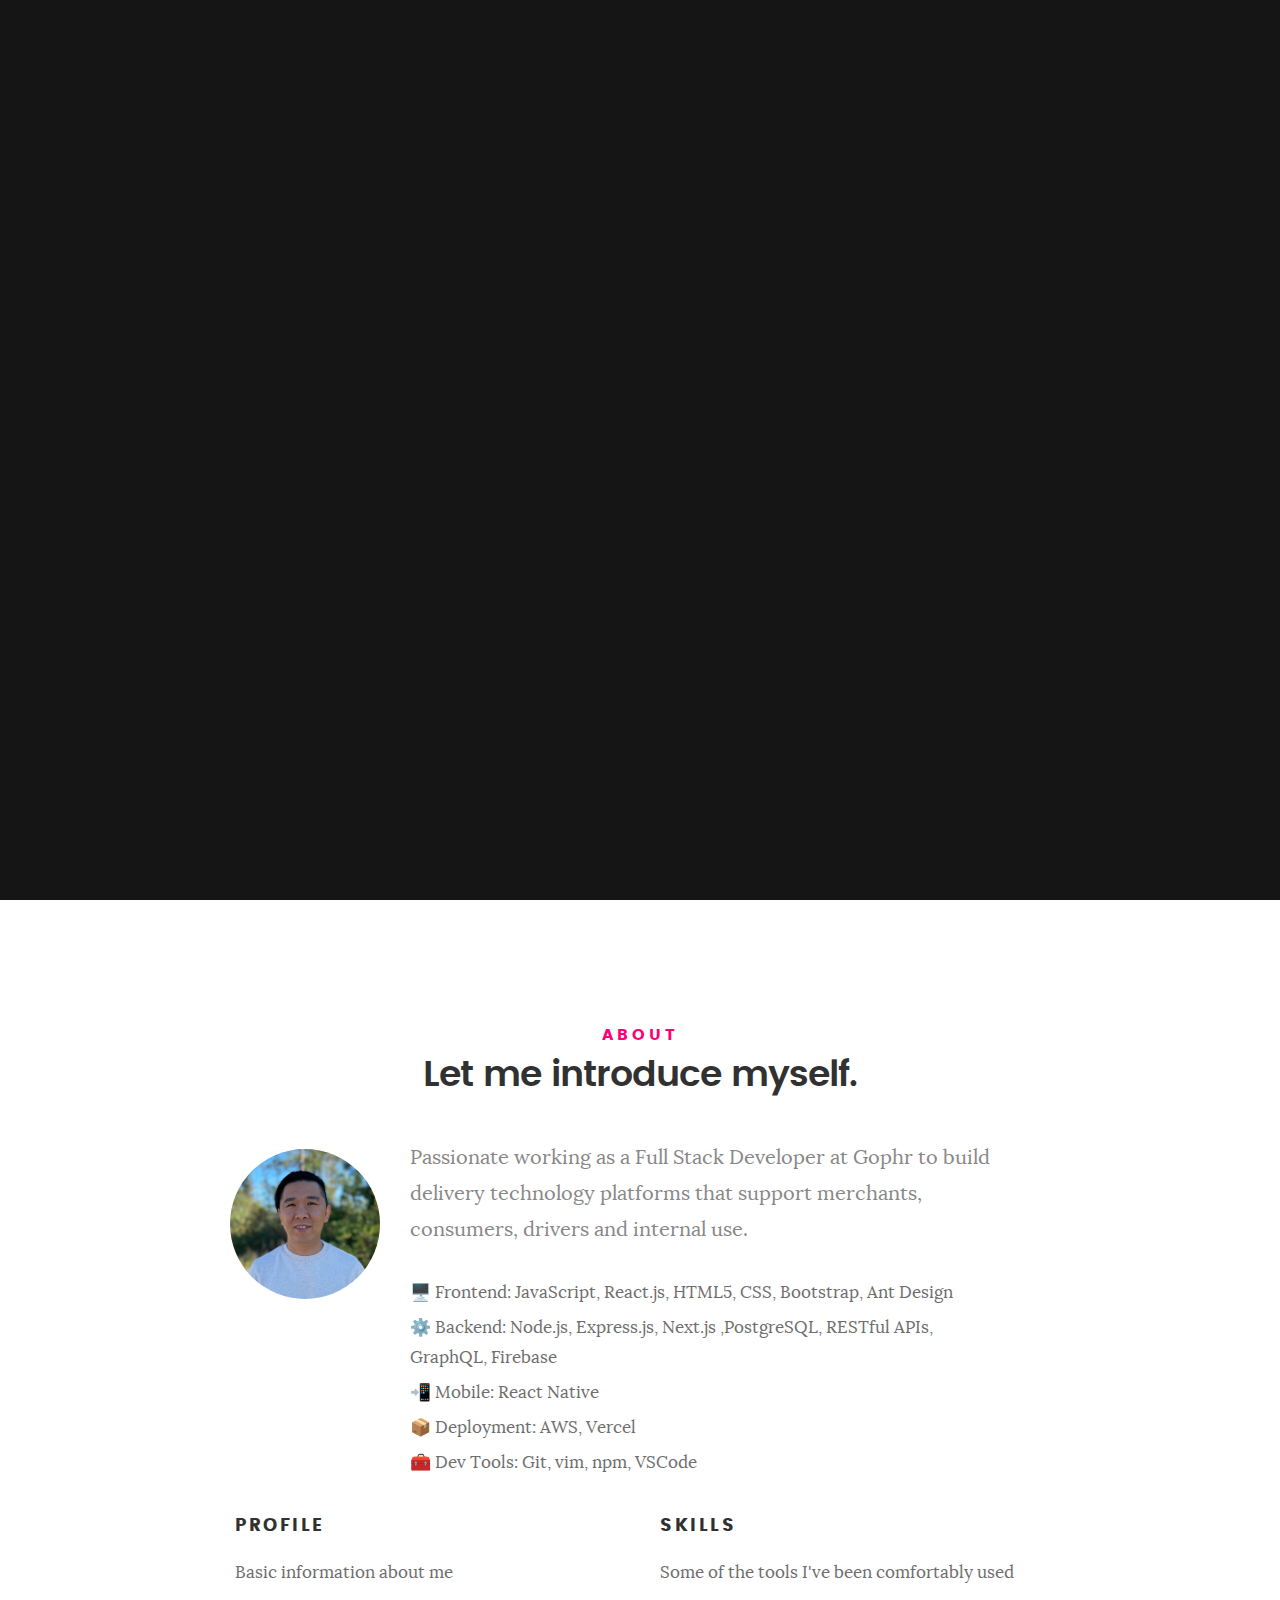
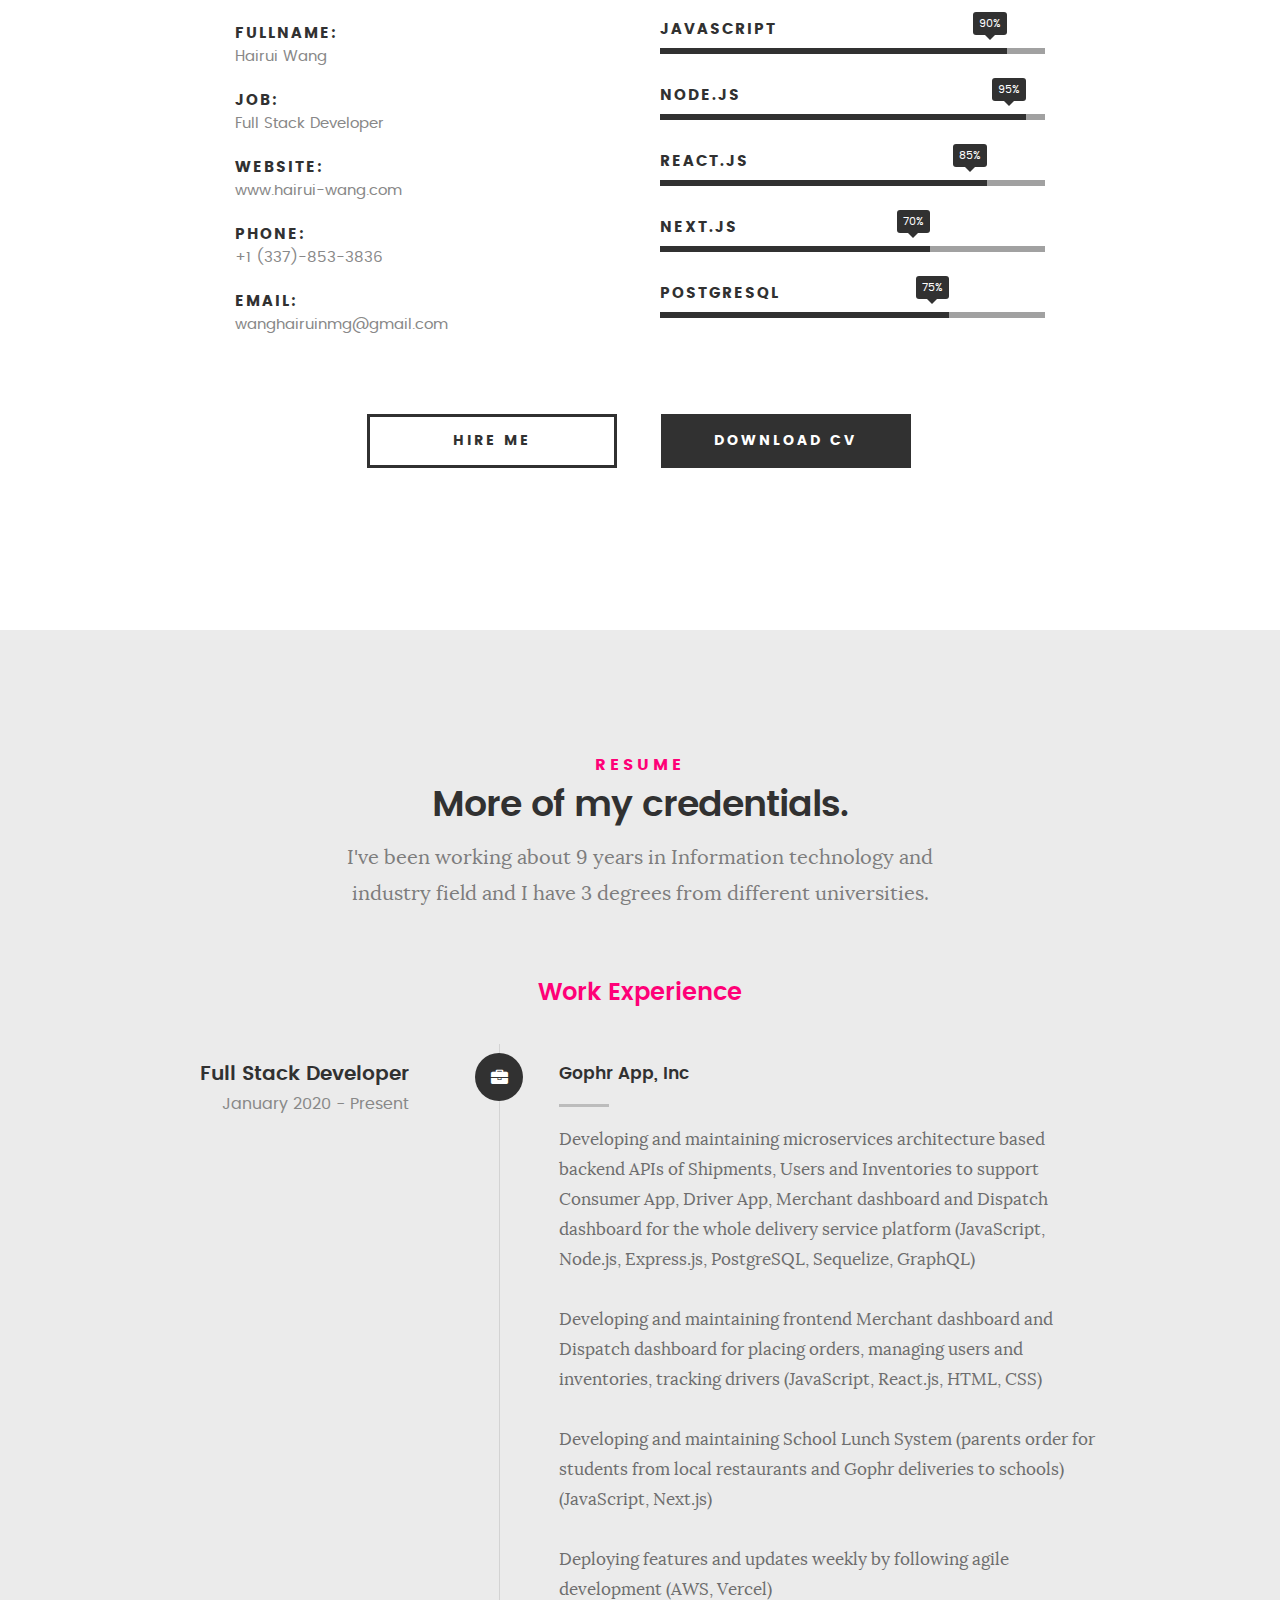
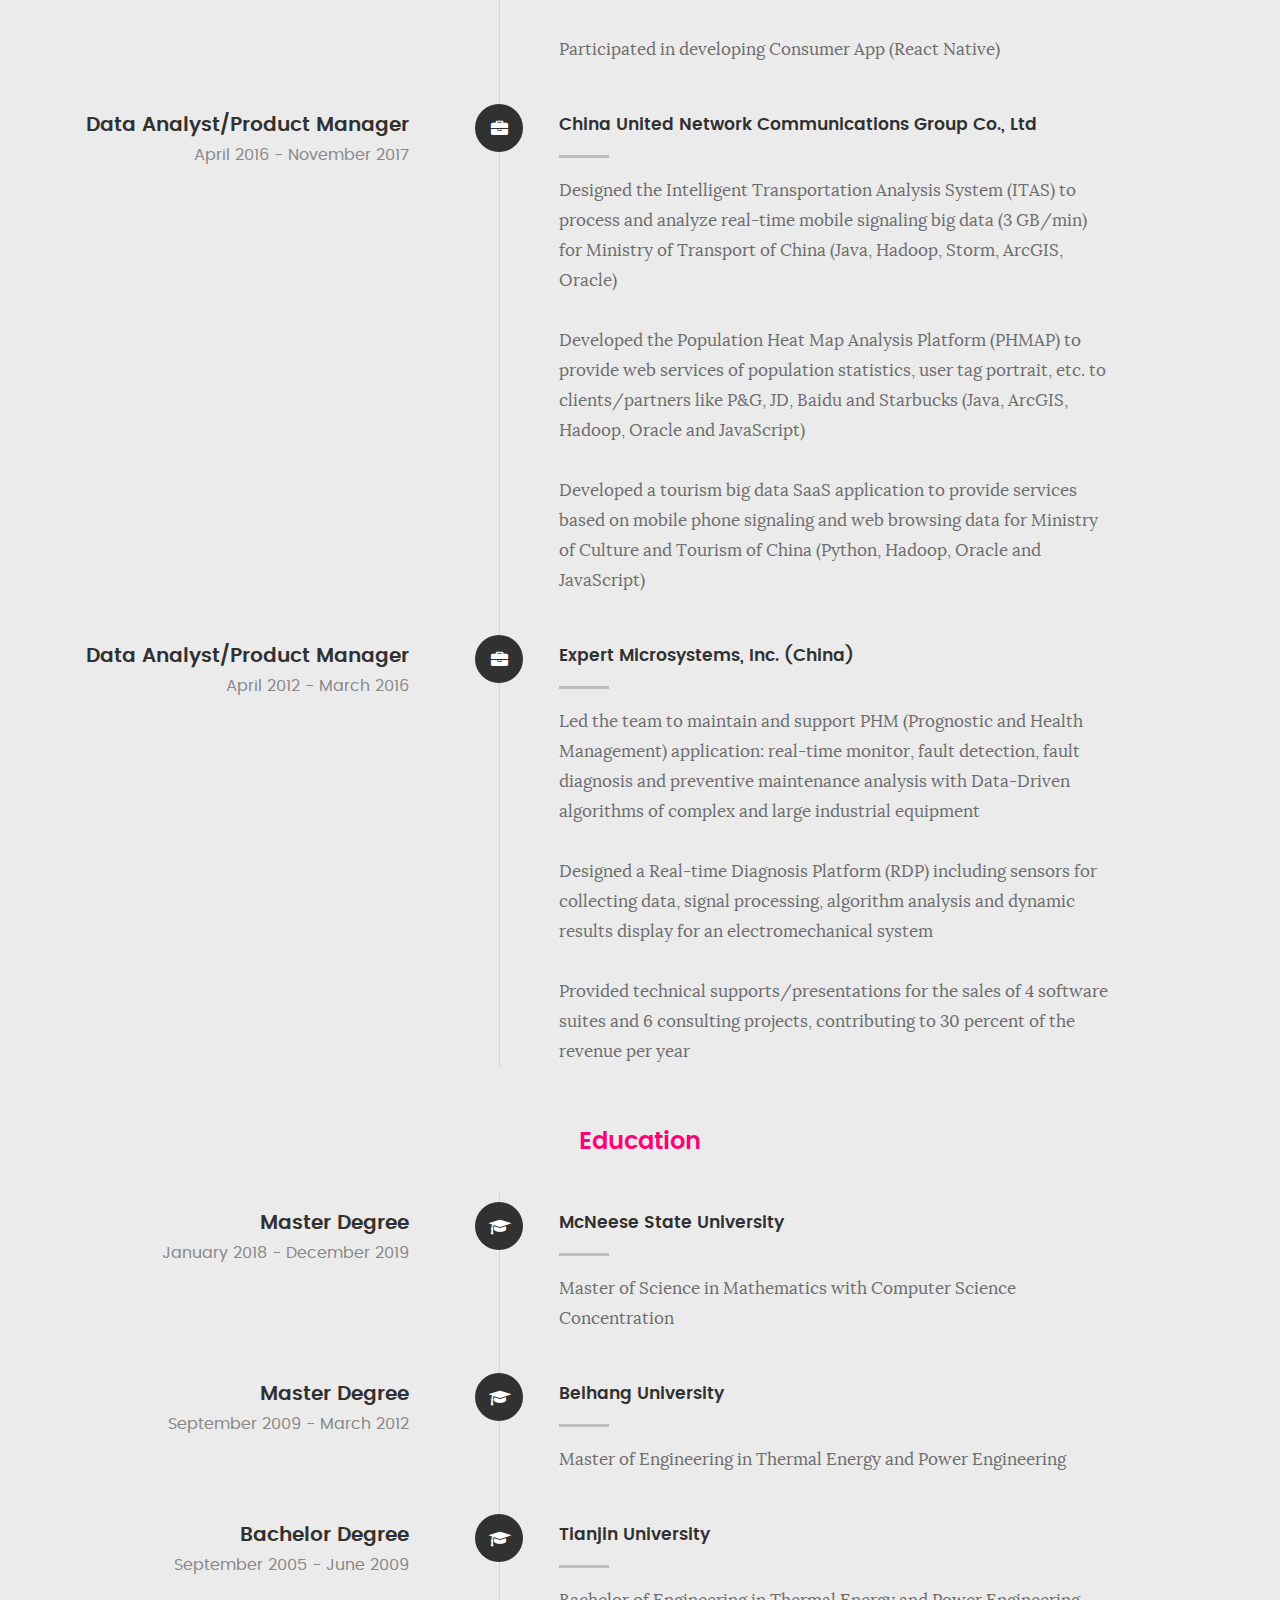
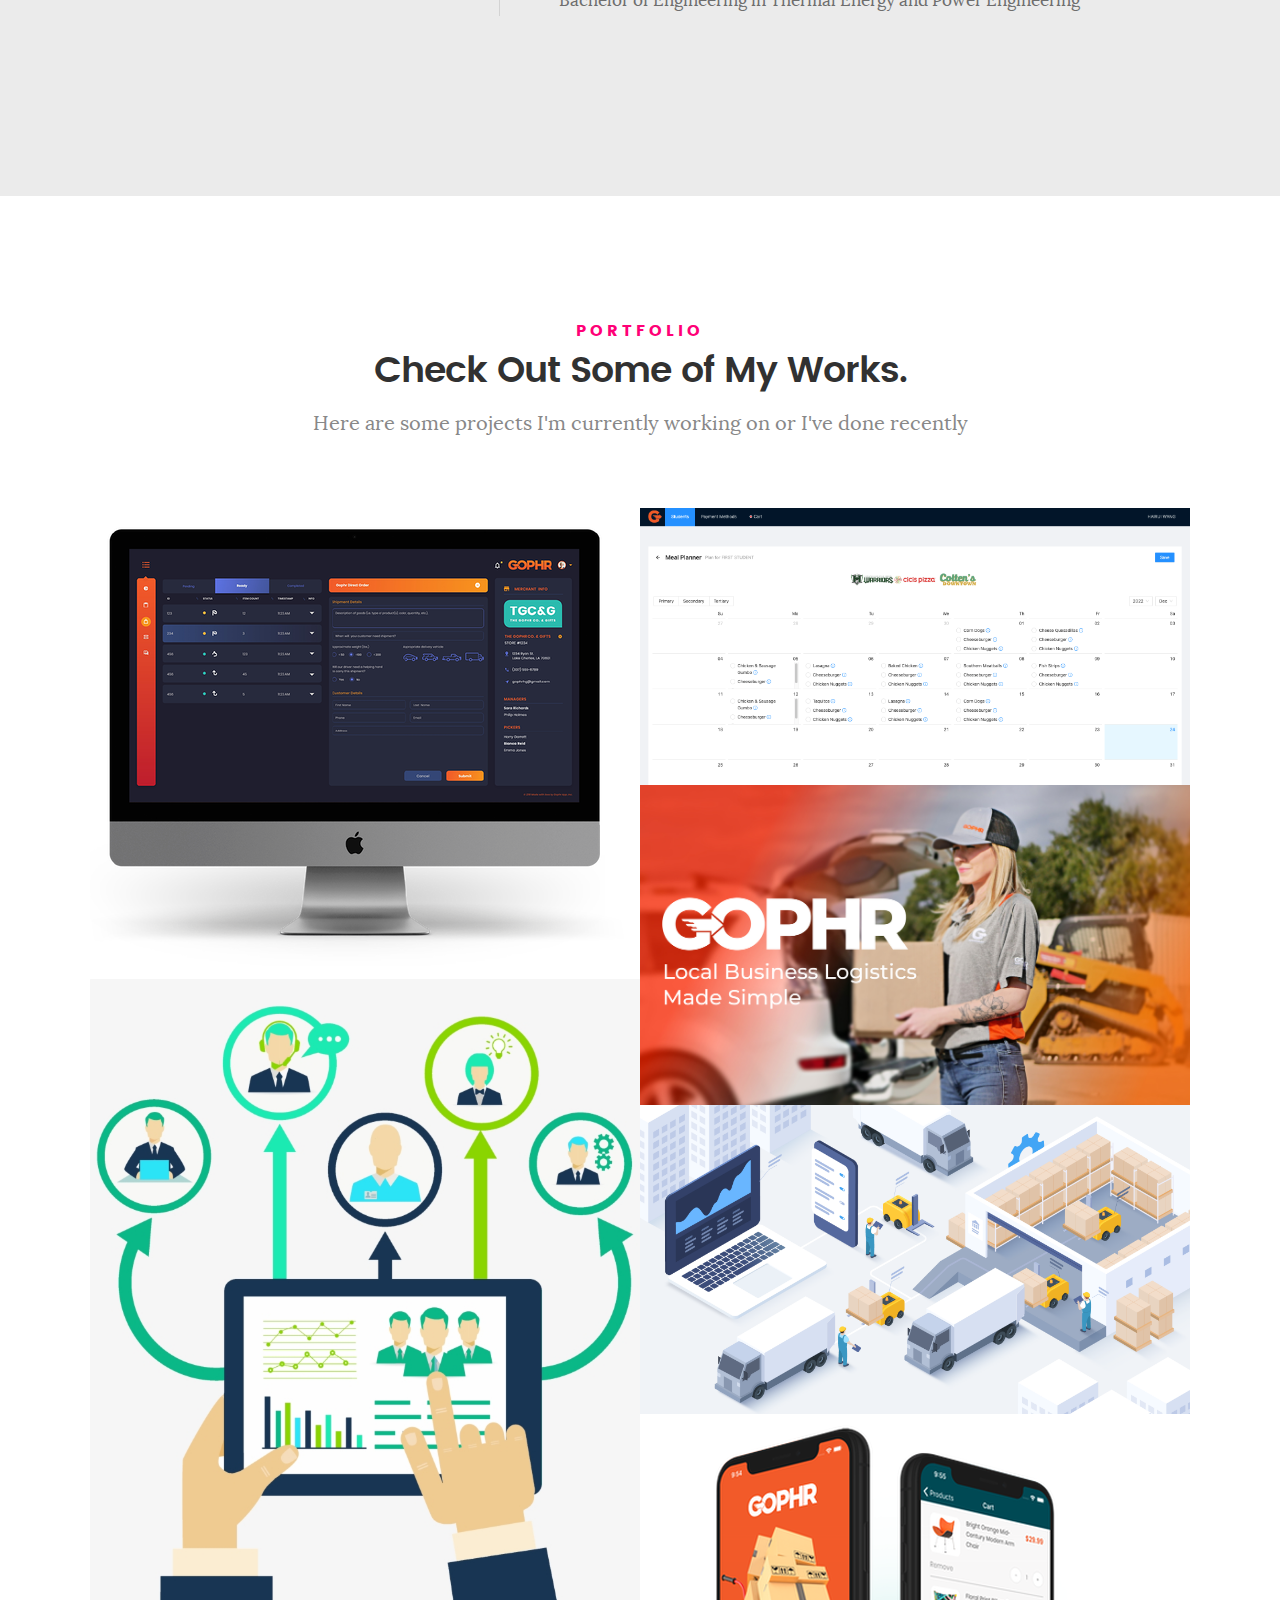
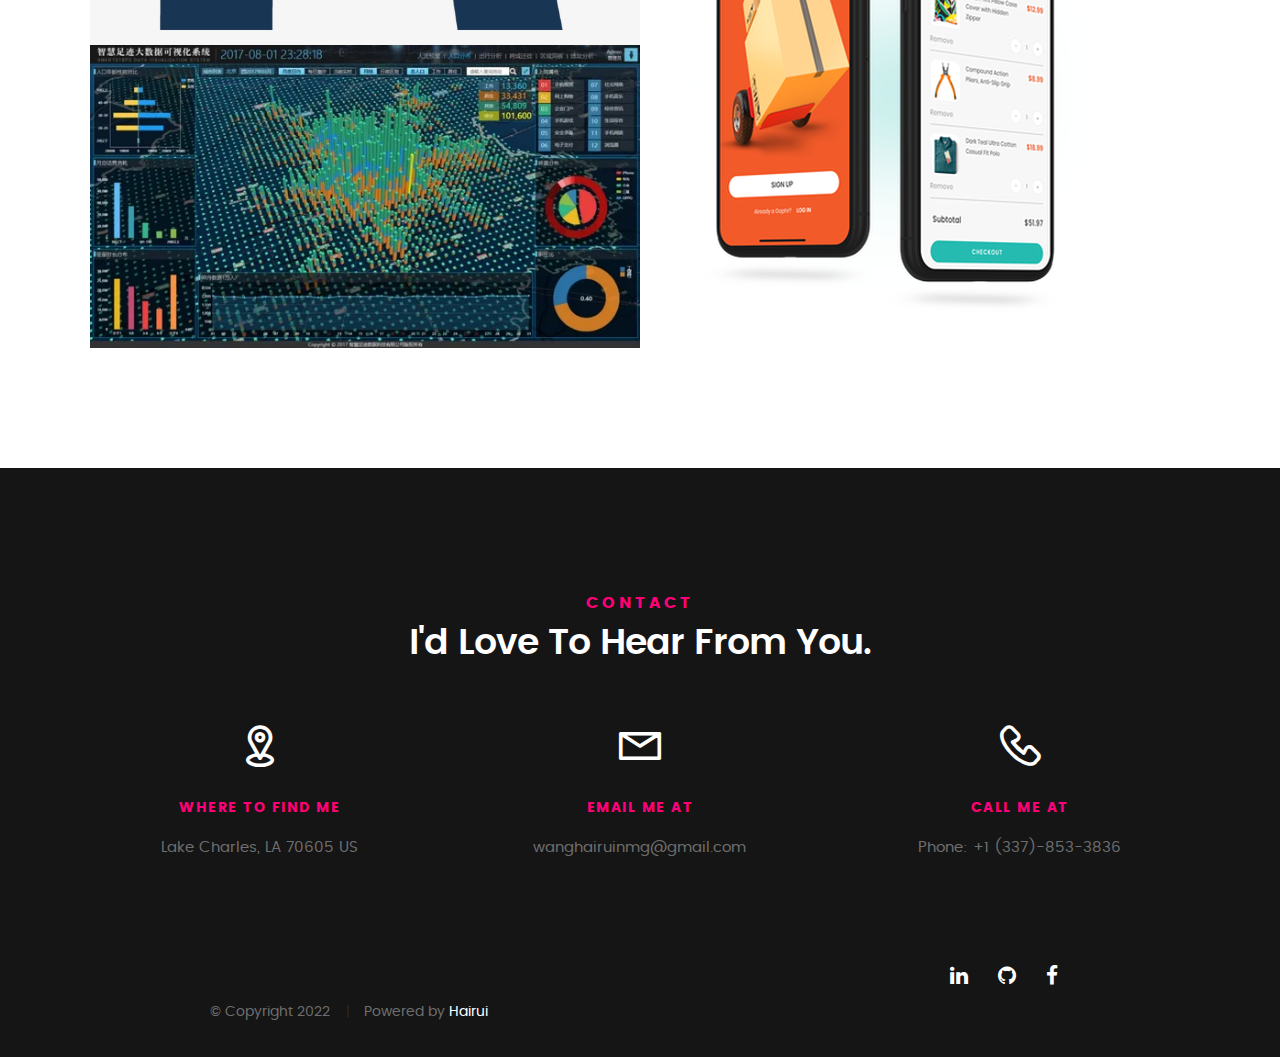
==== index.html @ 9e8a4848 "update resume" ====
<!DOCTYPE html>
<!--[if IE 8]><html class="no-js oldie ie8" lang="en"> <![endif]-->
<!--[if IE 9]><html class="no-js oldie ie9" lang="en"> <![endif]-->
<!--[if (gte IE 9)|!(IE)]><!-->
<html class="no-js" lang="en">
    <!--<![endif]-->
    <head>
        <!--- basic page needs
   ================================================== -->
        <meta charset="utf-8" />
        <title>Hairui</title>
        <meta name="description" content="" />
        <meta name="author" content="" />

        <!-- mobile specific metas
   ================================================== -->
        <meta name="viewport" content="width=device-width, initial-scale=1, maximum-scale=1" />

        <!-- CSS
   ================================================== -->
        <link rel="stylesheet" href="css/base.css" />
        <link rel="stylesheet" href="css/main.css" />
        <link rel="stylesheet" href="css/vendor.css" />

        <!-- script
   ================================================== -->
        <script src="js/modernizr.js"></script>
        <script src="js/pace.min.js"></script>

        <!-- favicons
	================================================== -->
        <link rel="icon" type="image/png" href="../images/hrw-logo-black.png" />
    </head>

    <body id="top">
        <!-- header 
   ================================================== -->
        <header>
            <div class="row">
                <div class="top-bar">
                    <a class="menu-toggle" href="#"><span>Menu</span></a>

                    <div class="logo">
                        <a href="index.html">Hairui</a>
                    </div>

                    <nav id="main-nav-wrap">
                        <ul class="main-navigation">
                            <li class="current"><a class="smoothscroll" href="#intro" title="">Home</a></li>
                            <li><a class="smoothscroll" href="#about" title="">About</a></li>
                            <li><a class="smoothscroll" href="#resume" title="">Resume</a></li>
                            <li><a class="smoothscroll" href="#portfolio" title="">Portfolio</a></li>
                            <!-- <li><a class="smoothscroll" href="#services" title="">Services</a></li> -->
                            <li><a class="smoothscroll" href="#contact" title="">Contact</a></li>
                            <!-- <li><a href="styles.html" title="">Style Demo</a></li> -->
                        </ul>
                    </nav>
                </div>
                <!-- /top-bar -->
            </div>
            <!-- /row -->
        </header>
        <!-- /header -->

        <!-- intro section
   ================================================== -->
        <section id="intro">
            <div class="intro-overlay"></div>

            <div class="intro-content">
                <div class="row">
                    <div class="col-twelve">
                        <h5>Hello, World.</h5>
                        <h1>I'm Hairui Wang.</h1>

                        <p class="intro-position">
                            <span>Full Stack Developer</span>
                        </p>

                        <a class="button stroke smoothscroll" href="#about" title="">More About Me</a>
                    </div>
                </div>
            </div>
            <!-- /intro-content -->

            <ul class="intro-social">
                <li>
                    <a href="https://www.linkedin.com/in/hairui-wang/" target="_blank"><i class="fa fa-linkedin"></i></a>
                </li>
                <li>
                    <a href="https://github.com/HairuiWang96" target="_blank"><i class="fa fa-github"></i></a>
                </li>
                <li>
                    <a href="https://www.facebook.com/hairui.wang.9" target="_blank"><i class="fa fa-facebook"></i></a>
                </li>
                <!-- <li>
                    <a href="#"><i class="fa fa-facebook"></i></a>
                </li>
                <li>
                    <a href="#"><i class="fa fa-behance"></i></a>
                </li>
                <li>
                    <a href="#"><i class="fa fa-twitter"></i></a>
                </li>
                <li>
                    <a href="#"><i class="fa fa-dribbble"></i></a>
                </li>
                <li>
                    <a href="#"><i class="fa fa-instagram"></i></a>
                </li> -->
            </ul>
            -->
            <!-- /intro-social -->
        </section>
        <!-- /intro -->

        <!-- about section
   ================================================== -->
        <section id="about">
            <div class="row section-intro">
                <div class="col-twelve">
                    <h5>About</h5>
                    <h1>Let me introduce myself.</h1>

                    <div class="intro-info">
                        <img src="images/profile-pic-new.png" alt="Profile Picture" />

                        <p class="lead">Passionate working as a Full Stack Developer at Gophr to build delivery technology platforms that support merchants, consumers, drivers and internal use.</p>

                        <p class="lead-add">🖥️ Frontend: JavaScript, React.js, HTML5, CSS, Bootstrap, Ant Design</p>
                        <p class="lead-add">⚙️ Backend: Node.js, Express.js, Next.js ,PostgreSQL, RESTful APIs, GraphQL, Firebase</p>
                        <p class="lead-add">📲 Mobile: React Native</p>
                        <p class="lead-add">📦 Deployment: AWS, Vercel</p>
                        <p class="lead-add">🧰 Dev Tools: Git, vim, npm, VSCode</p>
                    </div>
                </div>
            </div>
            <!-- /section-intro -->

            <div class="row about-content">
                <div class="col-six tab-full">
                    <h3>Profile</h3>
                    <p>Basic information about me</p>

                    <ul class="info-list">
                        <li>
                            <strong>Fullname:</strong>
                            <span>Hairui Wang</span>
                        </li>
                        <li>
                            <strong>Job:</strong>
                            <span>Full Stack Developer</span>
                        </li>
                        <li>
                            <strong>Website:</strong>
                            <span>www.hairui-wang.com</span>
                        </li>
                        <li>
                            <strong>Phone:</strong>
                            <span>+1 (337)-853-3836</span>
                        </li>
                        <li>
                            <strong>Email:</strong>
                            <span>wanghairuinmg@gmail.com</span>
                        </li>
                    </ul>
                    <!-- /info-list -->
                </div>

                <div class="col-six tab-full">
                    <h3>Skills</h3>
                    <p>Some of the tools I've been comfortably used</p>

                    <ul class="skill-bars">
                        <li>
                            <div class="progress percent90"><span>90%</span></div>
                            <strong> JavaScript</strong>
                        </li>
                        <li>
                            <div class="progress percent95"><span>95%</span></div>
                            <strong>Node.js</strong>
                        </li>
                        <li>
                            <div class="progress percent85"><span>85%</span></div>
                            <strong>React.js</strong>
                        </li>
                        <li>
                            <div class="progress percent70"><span>70%</span></div>
                            <strong>Next.js</strong>
                        </li>

                        <li>
                            <div class="progress percent75"><span>75%</span></div>
                            <strong>PostgreSQL</strong>
                        </li>
                    </ul>
                    <!-- /skill-bars -->
                </div>
            </div>

            <div class="row button-section">
                <div class="col-twelve">
                    <a href="#contact" title="Hire Me" class="button stroke smoothscroll">Hire Me</a>
                    <a href="./Resume--Hairui Wang.pdf" download title="Download CV" class="button button-primary">Download CV</a>
                </div>
            </div>
        </section>
        <!-- /process-->

        <!-- resume Section
   ================================================== -->
        <section id="resume" class="grey-section">
            <div class="row section-intro">
                <div class="col-twelve">
                    <h5>Resume</h5>
                    <h1>More of my credentials.</h1>

                    <p class="lead">I've been working about 9 years in Information technology and industry field and I have 3 degrees from different universities.</p>
                </div>
            </div>
            <!-- /section-intro-->

            <div class="row resume-timeline">
                <div class="col-twelve resume-header">
                    <h2>Work Experience</h2>
                </div>
                <!-- /resume-header -->

                <div class="col-twelve">
                    <div class="timeline-wrap">
                        <div class="timeline-block">
                            <div class="timeline-ico">
                                <i class="fa fa-briefcase"></i>
                            </div>

                            <div class="timeline-header">
                                <h3>Full Stack Developer</h3>
                                <p>January 2020 - Present</p>
                            </div>

                            <div class="timeline-content">
                                <h4>Gophr App, Inc</h4>
                                <p>
                                    Developing and maintaining microservices architecture based backend APIs of Shipments, Users and Inventories to support Consumer App, Driver App, Merchant dashboard and Dispatch dashboard for the whole delivery
                                    service platform (JavaScript, Node.js, Express.js, PostgreSQL, Sequelize, GraphQL)
                                </p>
                                <p>Developing and maintaining frontend Merchant dashboard and Dispatch dashboard for placing orders, managing users and inventories, tracking drivers (JavaScript, React.js, HTML, CSS)</p>
                                <p>Developing and maintaining School Lunch System (parents order for students from local restaurants and Gophr deliveries to schools) (JavaScript, Next.js)</p>
                                <p>Deploying features and updates weekly by following agile development (AWS, Vercel)</p>
                                <p>Participated in developing Consumer App (React Native)</p>
                            </div>
                        </div>
                        <!-- /timeline-block -->

                        <div class="timeline-block">
                            <div class="timeline-ico">
                                <i class="fa fa-briefcase"></i>
                            </div>

                            <div class="timeline-header">
                                <h3>Data Analyst/Product Manager</h3>
                                <p>April 2016 - November 2017</p>
                            </div>

                            <div class="timeline-content">
                                <h4>China United Network Communications Group Co., Ltd</h4>
                                <p>Designed the Intelligent Transportation Analysis System (ITAS) to process and analyze real-time mobile signaling big data (3 GB/min) for Ministry of Transport of China (Java, Hadoop, Storm, ArcGIS, Oracle)</p>
                                <p>
                                    Developed the Population Heat Map Analysis Platform (PHMAP) to provide web services of population statistics, user tag portrait, etc. to clients/partners like P&G, JD, Baidu and Starbucks (Java, ArcGIS, Hadoop,
                                    Oracle and JavaScript)
                                </p>
                                <p>Developed a tourism big data SaaS application to provide services based on mobile phone signaling and web browsing data for Ministry of Culture and Tourism of China (Python, Hadoop, Oracle and JavaScript)</p>
                            </div>
                        </div>
                        <!-- /timeline-block -->

                        <div class="timeline-block">
                            <div class="timeline-ico">
                                <i class="fa fa-briefcase"></i>
                            </div>

                            <div class="timeline-header">
                                <h3>Data Analyst/Product Manager</h3>
                                <p>April 2012 - March 2016</p>
                            </div>

                            <div class="timeline-content">
                                <h4>Expert Microsystems, Inc. (China)</h4>
                                <p>
                                    Led the team to maintain and support PHM (Prognostic and Health Management) application: real-time monitor, fault detection, fault diagnosis and preventive maintenance analysis with Data-Driven algorithms of
                                    complex and large industrial equipment
                                </p>
                                <p>Designed a Real-time Diagnosis Platform (RDP) including sensors for collecting data, signal processing, algorithm analysis and dynamic results display for an electromechanical system</p>
                                <p>Provided technical supports/presentations for the sales of 4 software suites and 6 consulting projects, contributing to 30 percent of the revenue per year</p>
                            </div>
                        </div>
                        <!-- /timeline-block -->
                    </div>
                    <!-- /timeline-wrap -->
                </div>
                <!-- /col-twelve -->
            </div>
            <!-- /resume-timeline -->

            <div class="row resume-timeline">
                <div class="col-twelve resume-header">
                    <h2>Education</h2>
                </div>
                <!-- /resume-header -->

                <div class="col-twelve">
                    <div class="timeline-wrap">
                        <div class="timeline-block">
                            <div class="timeline-ico">
                                <i class="fa fa-graduation-cap"></i>
                            </div>

                            <div class="timeline-header">
                                <h3>Master Degree</h3>
                                <p>January 2018 - December 2019</p>
                            </div>

                            <div class="timeline-content">
                                <h4>McNeese State University</h4>
                                <p>Master of Science in Mathematics with Computer Science Concentration</p>
                            </div>
                        </div>
                        <!-- /timeline-block -->

                        <div class="timeline-block">
                            <div class="timeline-ico">
                                <i class="fa fa-graduation-cap"></i>
                            </div>

                            <div class="timeline-header">
                                <h3>Master Degree</h3>
                                <p>September 2009 - March 2012</p>
                            </div>

                            <div class="timeline-content">
                                <h4>Beihang University</h4>
                                <p>Master of Engineering in Thermal Energy and Power Engineering</p>
                            </div>
                        </div>
                        <!-- /timeline-block -->

                        <div class="timeline-block">
                            <div class="timeline-ico">
                                <i class="fa fa-graduation-cap"></i>
                            </div>

                            <div class="timeline-header">
                                <h3>Bachelor Degree</h3>
                                <p>September 2005 - June 2009</p>
                            </div>

                            <div class="timeline-content">
                                <h4>Tianjin University</h4>
                                <p>Bachelor of Engineering in Thermal Energy and Power Engineering</p>
                            </div>
                        </div>
                        <!-- /timeline-block -->
                    </div>
                    <!-- /timeline-wrap -->
                </div>
                <!-- /col-twelve -->
            </div>
            <!-- /resume-timeline -->
        </section>
        <!-- /features -->

        <!-- Portfolio Section
   ================================================== -->
        <section id="portfolio">
            <div class="row section-intro">
                <div class="col-twelve">
                    <h5>Portfolio</h5>
                    <h1>Check Out Some of My Works.</h1>

                    <p class="lead">Here are some projects I'm currently working on or I've done recently</p>
                </div>
            </div>
            <!-- /section-intro-->

            <div class="row portfolio-content">
                <div class="col-twelve">
                    <!-- portfolio-wrapper -->
                    <div id="folio-wrapper" class="block-1-2 block-mob-full stack">
                        <div class="bgrid folio-item">
                            <div class="item-wrap">
                                <img src="images/portfolio/dashboard.png" alt="Dashboard" />
                                <a href="#modal-01" class="overlay">
                                    <div class="folio-item-table">
                                        <div class="folio-item-cell">
                                            <h3 class="folio-title">Dashboard</h3>
                                            <span class="folio-types"> React Project </span>
                                        </div>
                                    </div>
                                </a>
                            </div>
                        </div>
                        <!-- /folio-item -->

                        <div class="bgrid folio-item">
                            <div class="item-wrap">
                                <img src="images/portfolio/school-lunch.png" alt="School Lunch" />
                                <a href="#modal-02" class="overlay">
                                    <div class="folio-item-table">
                                        <div class="folio-item-cell">
                                            <h3 class="folio-title">School Lunch</h3>
                                            <span class="folio-types"> Next.js Project </span>
                                        </div>
                                    </div>
                                </a>
                            </div>
                        </div>
                        <!-- /folio-item -->

                        <div class="bgrid folio-item">
                            <div class="item-wrap">
                                <img src="images/portfolio/api-shipment.jpeg" alt="Shipments" />
                                <a href="#modal-03" class="overlay">
                                    <div class="folio-item-table">
                                        <div class="folio-item-cell">
                                            <h3 class="folio-title">Shipments</h3>
                                            <span class="folio-types"> Node.js Project </span>
                                        </div>
                                    </div>
                                </a>
                            </div>
                        </div>
                        <!-- /folio-item -->

                        <div class="bgrid folio-item">
                            <div class="item-wrap">
                                <img src="images/portfolio/api-user.png" alt="Users" />
                                <a href="#modal-04" class="overlay">
                                    <div class="folio-item-table">
                                        <div class="folio-item-cell">
                                            <h3 class="folio-title">Users</h3>
                                            <span class="folio-types"> Node.js Project </span>
                                        </div>
                                    </div>
                                </a>
                            </div>
                        </div>
                        <!-- /folio-item -->

                        <div class="bgrid folio-item">
                            <div class="item-wrap">
                                <img src="images/portfolio/api-inventory.png" alt="Inventories" />
                                <a href="#modal-05" class="overlay">
                                    <div class="folio-item-table">
                                        <div class="folio-item-cell">
                                            <h3 class="folio-title">Inventories</h3>
                                            <span class="folio-types"> Node.js Project </span>
                                        </div>
                                    </div>
                                </a>
                            </div>
                        </div>
                        <!-- /folio-item -->

                        <div class="bgrid folio-item">
                            <div class="item-wrap">
                                <img src="images/portfolio/gophr-app.png" alt="Consumer" />
                                <a href="#modal-06" class="overlay">
                                    <div class="folio-item-table">
                                        <div class="folio-item-cell">
                                            <h3 class="folio-title">Gophr App</h3>
                                            <span class="folio-types"> React Native </span>
                                        </div>
                                    </div>
                                </a>
                            </div>
                        </div>
                        <!-- /folio-item -->

                        <div class="bgrid folio-item">
                            <div class="item-wrap">
                                <img src="images/portfolio/heat-map.png" alt="Heat Map" />
                                <a href="#modal-07" class="overlay">
                                    <div class="folio-item-table">
                                        <div class="folio-item-cell">
                                            <h3 class="folio-title">Population Heat Map</h3>
                                            <span class="folio-types"> JavaScript </span>
                                        </div>
                                    </div>
                                </a>
                            </div>
                        </div>
                        <!-- /folio-item -->

                        <!-- modal popups - begin
	            ============================================================= -->
                        <div id="modal-01" class="popup-modal slider mfp-hide">
                            <div class="media">
                                <img src="images/portfolio/modals/m-dashboard.png" alt="dashboard" />
                            </div>

                            <div class="description-box">
                                <h4>Gophr-Dashboard</h4>
                                <p>Used by Gophr merchants and dispatchers for placing orders, managing users and inventories, tracking drivers and son on.</p>

                                <div class="categories">React Project</div>
                            </div>

                            <div class="link-box">
                                <a href="#" class="popup-modal-dismiss">Details (Private)</a>
                                <a href="#" class="popup-modal-dismiss">Close</a>
                            </div>
                        </div>
                        <!-- /modal-01 -->

                        <div id="modal-02" class="popup-modal slider mfp-hide">
                            <div class="media">
                                <img src="images/portfolio/modals/m-school-lunch.png" alt="School Lunch" />
                            </div>

                            <div class="description-box">
                                <h4>School Lunch System</h4>
                                <p>Let parents order lunches for students from local restaurants and Gophr deliveries them to schools.</p>

                                <div class="categories">Next.js Project</div>
                            </div>

                            <div class="link-box">
                                <a href="#" class="popup-modal-dismiss">Details (Private)</a>
                                <a href="#" class="popup-modal-dismiss">Close</a>
                            </div>
                        </div>
                        <!-- /modal-02 -->

                        <div id="modal-03" class="popup-modal slider mfp-hide">
                            <div class="media">
                                <img src="images/portfolio/modals/m-api-shipment.jpeg" alt="Shipments" />
                            </div>

                            <div class="description-box">
                                <h4>API-Shipments</h4>
                                <p>This API supports order placement, shipping fee calculation, route optimization, driver dispatch and histories management.</p>

                                <div class="categories">Node.js Project</div>
                            </div>

                            <div class="link-box">
                                <a href="#" class="popup-modal-dismiss">Details (Private)</a>
                                <a href="#" class="popup-modal-dismiss">Close</a>
                            </div>
                        </div>
                        <!-- /modal-03 -->

                        <div id="modal-04" class="popup-modal slider mfp-hide">
                            <div class="media">
                                <img src="images/portfolio/modals/m-api-user.png" alt="Users" />
                            </div>

                            <div class="description-box">
                                <h4>API-Users</h4>
                                <p>This API manages merchants, dispatchers, consumers and drivers.</p>

                                <div class="categories">Node.js Project</div>
                            </div>

                            <div class="link-box">
                                <a href="#" class="popup-modal-dismiss">Details (Private)</a>
                                <a href="#" class="popup-modal-dismiss">Close</a>
                            </div>
                        </div>
                        <!-- /modal-04 -->

                        <div id="modal-05" class="popup-modal slider mfp-hide">
                            <div class="media">
                                <img src="images/portfolio/modals/m-api-inventory.png" alt="Inventories" />
                            </div>

                            <div class="description-box">
                                <h4>API-Inventories</h4>
                                <p>This API manages stores and their inventories.</p>

                                <div class="categories">Node.js Project</div>
                            </div>

                            <div class="link-box">
                                <a href="#" class="popup-modal-dismiss">Details (Private)</a>
                                <a href="#" class="popup-modal-dismiss">Close</a>
                            </div>
                        </div>
                        <!-- /modal-05 -->

                        <div id="modal-06" class="popup-modal slider mfp-hide">
                            <div class="media">
                                <img src="images/portfolio/modals/m-gophr-app.png" alt="Consumer" />
                            </div>

                            <div class="description-box">
                                <h4>Gophr App</h4>
                                <p>Gophr App builds a bridge between convenience and community by providing local businesses a marketplace to sell their goods.</p>

                                <div class="categories">React Native</div>
                            </div>

                            <div class="link-box">
                                <a href="https://play.google.com/store/apps/details?id=app.gophr.gophrandroid" target="_blank">Details</a>
                                <a href="#" class="popup-modal-dismiss">Close</a>
                            </div>
                        </div>
                        <!-- /modal-06 -->

                        <div id="modal-07" class="popup-modal slider mfp-hide">
                            <div class="media">
                                <img src="images/portfolio/modals/m-heat-map.png" alt="Heat Map" />
                            </div>

                            <div class="description-box">
                                <h4>Population Heat Map</h4>
                                <p>This is a SaaS service that displays 3D real time population heat map and statistics of selected area based on signaling data.</p>

                                <div class="categories">JavaScript</div>
                            </div>

                            <div class="link-box">
                                <a href="#" class="popup-modal-dismiss">Details (Private)</a>
                                <a href="#" class="popup-modal-dismiss">Close</a>
                            </div>
                        </div>
                        <!-- /modal-07 -->

                        <!-- modal popups - end
	            ============================================================= -->
                    </div>
                    <!-- /portfolio-wrapper -->
                </div>
                <!-- /twelve -->
            </div>
            <!-- /portfolio-content -->
        </section>
        <!-- /portfolio -->

        <!-- CTA Section
   ================================================== -->
        <!-- <section id="cta" class="grey-section">
            <div class="row cta-content">
                <div class="col-twelve section-ads">
                    <h2 class="h01"><a href="http://www.dreamhost.com/r.cgi?287326|STYLESHOUT">Styleshout Recommends Dreamhost.</a></h2>

                    <p class="lead">
                        Looking for an awesome and reliable webhosting? Try <a href="http://www.dreamhost.com/r.cgi?287326|STYLESHOUT"><span>DreamHost</span></a
                        >. Get <span>$50 off</span> when you sign up with the promocode <span>styleshout</span>.
                        <!-- Simply type	the promocode in the box labeled “Promo Code” when placing your order. -->
        <!-- </p>

                    <div class="action">
                        <a class="button button-primary large" href="http://www.dreamhost.com/r.cgi?287326|STYLESHOUT">Sign Up Now</a>
                    </div>
                </div>
            </div> -->
        <!-- /cta-content -->
        <!-- </section> -->
        <!-- /cta -->

        <!-- contact
   ================================================== -->
        <section id="contact">
            <div class="row section-intro">
                <div class="col-twelve">
                    <h5>Contact</h5>
                    <h1>I'd Love To Hear From You.</h1>

                    <!-- <p class="lead">Lorem ipsum Do commodo in proident enim in dolor cupidatat adipisicing dolore officia nisi aliqua incididunt Ut veniam lorem ipsum Consectetur ut in in eu do.</p> -->
                </div>
            </div>
            <!-- /section-intro -->

            <!-- <div class="row contact-form">
                <div class="col-twelve"> -->
            <!-- form -->
            <!-- <form name="contactForm" id="contactForm" method="post" action="">
                        <fieldset>
                            <div class="form-field">
                                <input name="contactName" type="text" id="contactName" placeholder="Name" value="" minlength="2" required="" />
                            </div>
                            <div class="form-field">
                                <input name="contactEmail" type="email" id="contactEmail" placeholder="Email" value="" required="" />
                            </div>
                            <div class="form-field">
                                <input name="contactSubject" type="text" id="contactSubject" placeholder="Subject" value="" />
                            </div>
                            <div class="form-field">
                                <textarea name="contactMessage" id="contactMessage" placeholder="message" rows="10" cols="50" required=""></textarea>
                            </div>
                            <div class="form-field">
                                <button class="submitform">Submit</button>
                                <div id="submit-loader">
                                    <div class="text-loader">Sending...</div>
                                    <div class="s-loader">
                                        <div class="bounce1"></div>
                                        <div class="bounce2"></div>
                                        <div class="bounce3"></div>
                                    </div>
                                </div>
                            </div>
                        </fieldset> -->
            <!-- </form> -->
            <!-- Form End -->

            <!-- contact-warning -->
            <!-- <div id="message-warning"></div> -->
            <!-- contact-success -->
            <!-- <div id="message-success"><i class="fa fa-check"></i>Your message was sent, thank you!<br /></div>
                </div> -->
            <!-- /col-twelve -->
            <!-- </div> -->
            <!-- /contact-form -->

            <div class="row contact-info">
                <div class="col-four tab-full">
                    <div class="icon">
                        <i class="icon-pin"></i>
                    </div>

                    <h5>Where to find me</h5>

                    <p>Lake Charles, LA 70605 US</p>
                </div>

                <div class="col-four tab-full collapse">
                    <div class="icon">
                        <i class="icon-mail"></i>
                    </div>

                    <h5>Email Me At</h5>

                    <p>wanghairuinmg@gmail.com<br /></p>
                </div>

                <div class="col-four tab-full">
                    <div class="icon">
                        <i class="icon-phone"></i>
                    </div>

                    <h5>Call Me At</h5>

                    <p>Phone: +1 (337)-853-3836<br /></p>
                </div>
            </div>
            <!-- /contact-info -->
        </section>
        <!-- /contact -->

        <!-- footer
   ================================================== -->

        <footer>
            <div class="row">
                <div class="col-six tab-full pull-right social">
                    <ul class="footer-social">
                        <li>
                            <a href="https://www.linkedin.com/in/hairui-wang/" target="_blank"><i class="fa fa-linkedin"></i></a>
                        </li>
                        <li>
                            <a href="https://github.com/HairuiWang96" target="_blank"><i class="fa fa-github"></i></a>
                        </li>
                        <li>
                            <a href="https://www.facebook.com/hairui.wang.9" target="_blank"><i class="fa fa-facebook"></i></a>
                        </li>
                    </ul>
                </div>

                <div class="col-eight tab-full">
                    <div class="copyright">
                        <span>© Copyright 2022 </span>
                        <!-- <span>Design by <a href="http://www.styleshout.com/">styleshout</a></span> -->
                        <span>Powered by <a href="#">Hairui</a></span>
                        <!-- <span>Distributed by <a href="https://themewagon.com/">Hairui Wang</a></span> -->
                    </div>
                </div>

                <div id="go-top">
                    <a class="smoothscroll" title="Back to Top" href="#top"><i class="fa fa-long-arrow-up"></i></a>
                </div>
            </div>
            <!-- /row -->
        </footer>

        <div id="preloader">
            <div id="loader"></div>
        </div>

        <!-- Java Script
   ================================================== -->
        <script src="js/jquery-2.1.3.min.js"></script>
        <script src="js/plugins.js"></script>
        <script src="js/main.js"></script>
    </body>
</html>
---- css/base.css ----
/**
 * =================================================================== 
 *
 *  Kards v1.0 Base Stylesheet
 *  url: styleshout.com
 *  03-01-2016
 *  ------------------------------------------------------------------
 *  TOC:
 *  01. reset
 *  02. basic/base setup styles
 *  03. grid
 *  04. MISC
 *
 * =================================================================== 
 */

/** 
 * ===================================================================
 * 01. reset - normalize.css v3.0.2 | MIT License | git.io/normalize
 *
 * ------------------------------------------------------------------- 
 */
html {
	font-family: sans-serif;
	-ms-text-size-adjust: 100%;
	-webkit-text-size-adjust: 100%;
}

body {
	margin: 0;
}

article,
aside,
details,
figcaption,
figure,
footer,
header,
hgroup,
main,
menu,
nav,
section,
summary {
	display: block;
}

audio,
canvas,
progress,
video {
	display: inline-block;
	vertical-align: baseline;
}

audio:not([controls]) {
	display: none;
	height: 0;
}

[hidden],
template {
	display: none;
}

a {
	background: transparent;
}

a:active,
a:hover {
	outline: 0;
}

abbr[title] {
	border-bottom: 1px dotted;
}

b,
strong {
	font-weight: bold;
}

dfn {
	font-style: italic;
}

h1 {
	font-size: 2em;
	margin: 0.67em 0;
}

mark {
	background: #ff0;
	color: #000;
}

small {
	font-size: 80%;
}

sub,
sup {
	font-size: 75%;
	line-height: 0;
	position: relative;
	vertical-align: baseline;
}

sup {
	top: -0.5em;
}

sub {
	bottom: -0.25em;
}

img {
	border: 0;
}

svg:not(:root) {
	overflow: hidden;
}

figure {
	margin: 1em 40px;
}

hr {
	-moz-box-sizing: content-box;
	box-sizing: content-box;
	height: 0;
}

pre {
	overflow: auto;
}

code,
kbd,
pre,
samp {
	font-family: monospace, monospace;
	font-size: 1em;
}

button,
input,
optgroup,
select,
textarea {
	color: inherit;
	font: inherit;
	margin: 0;
}

button {
	overflow: visible;
}

button,
select {
	text-transform: none;
}

button,
html input[type="button"],
input[type="reset"],
input[type="submit"] {
	-webkit-appearance: button;
	cursor: pointer;
}

button[disabled],
html input[disabled] {
	cursor: default;
}

button::-moz-focus-inner,
input::-moz-focus-inner {
	border: 0;
	padding: 0;
}

input {
	line-height: normal;
}

input[type="checkbox"],
input[type="radio"] {
	box-sizing: border-box;
	padding: 0;
}

input[type="number"]::-webkit-inner-spin-button,
input[type="number"]::-webkit-outer-spin-button {
	height: auto;
}

input[type="search"] {
	-webkit-appearance: textfield;
	-moz-box-sizing: content-box;
	-webkit-box-sizing: content-box;
	box-sizing: content-box;
}

input[type="search"]::-webkit-search-cancel-button,
input[type="search"]::-webkit-search-decoration {
	-webkit-appearance: none;
}

fieldset {
	border: 1px solid #c0c0c0;
	margin: 0 2px;
	padding: 0.35em 0.625em 0.75em;
}

legend {
	border: 0;
	padding: 0;
}

textarea {
	overflow: auto;
}

optgroup {
	font-weight: bold;
}

table {
	border-collapse: collapse;
	border-spacing: 0;
}

td,
th {
	padding: 0;
}

/** 
 * ===================================================================
 * 02. basic/base setup styles - (_basic.scss)
 *
 * ------------------------------------------------------------------- 
 */
html {
	font-size: 62.5%;
	box-sizing: border-box;
}

*,
*::before,
*::after {
	box-sizing: inherit;
}

body {
	font-weight: normal;
	line-height: 1;
	text-rendering: optimizeLegibility;
	word-wrap: break-word;
	-webkit-overflow-scrolling: touch;
	-webkit-text-size-adjust: none;
}

body,
input,
button {
	-moz-osx-font-smoothing: grayscale;
	-webkit-font-smoothing: antialiased;
}

/**
 * Media - (_basic.scss)
 * ------------------------------------------------------------------- 
 */
img,
video {
	max-width: 100%;
	height: auto;
}

/**
 * Typography resets - (_basic.scss)
 * ------------------------------------------------------------------- 
 */
div,
dl,
dt,
dd,
ul,
ol,
li,
h1,
h2,
h3,
h4,
h5,
h6,
pre,
form,
p,
blockquote,
th,
td {
	margin: 0;
	padding: 0;
}

h1,
h2,
h3,
h4,
h5,
h6 {
	-webkit-font-variant-ligatures: common-ligatures;
	-moz-font-variant-ligatures: common-ligatures;
	font-variant-ligatures: common-ligatures;
	text-rendering: optimizeLegibility;
}

em,
i {
	font-style: italic;
	line-height: inherit;
}

strong,
b {
	font-weight: bold;
	line-height: inherit;
}

small {
	font-size: 60%;
	line-height: inherit;
}

ol,
ul {
	list-style: none;
}

li {
	display: block;
}

/**
 * links - (_basic.scss)
 * ------------------------------------------------------------------- 
 */
a {
	text-decoration: none;
	line-height: inherit;
}

a img {
	border: none;
}

/**
 * inputs - (_basic.scss)
 * ------------------------------------------------------------------- 
 */
fieldset {
	margin: 0;
	padding: 0;
}

input[type="email"],
input[type="number"],
input[type="search"],
input[type="text"],
input[type="tel"],
input[type="url"],
input[type="password"],
textarea {
	-webkit-appearance: none;
	-moz-appearance: none;
	-ms-appearance: none;
	-o-appearance: none;
	appearance: none;
}

/** 
 * ===================================================================
 * 03. grid - (_grid.scss)
 *
 * ------------------------------------------------------------------- 
 */
.row {
	width: 94%;
	max-width: 1140px;
	margin: 0 auto;
}

.row:before,
.row:after {
	content: "";
	display: table;
}

.row:after {
	clear: both;
}

.row .row {
	width: auto;
	max-width: none;
	margin-left: -20px;
	margin-right: -20px;
}

[class*="col-"],
.bgrid {
	float: left;
}

[class*="col-"] + [class*="col-"].end {
	float: right;
}

[class*="col-"] {
	padding: 0 20px;
}

.col-one {
	width: 8.33333%;
}

.col-two,
.col-1-6 {
	width: 16.66667%;
}

.col-three,
.col-1-4 {
	width: 25%;
}

.col-four,
.col-1-3 {
	width: 33.33333%;
}

.col-five {
	width: 41.66667%;
}

.col-six,
.col-1-2 {
	width: 50%;
}

.col-seven {
	width: 58.33333%;
}

.col-eight,
.col-2-3 {
	width: 66.66667%;
}

.col-nine,
.col-3-4 {
	width: 75%;
}

.col-ten,
.col-5-6 {
	width: 83.33333%;
}

.col-eleven {
	width: 91.66667%;
}

.col-twelve,
.col-full {
	width: 100%;
}

/**
 * small screens - (_grid.scss)
 * --------------------------------------------------------------- 
 */
@media screen and (max-width:1024px) {
	.row .row {
		margin-left: -18px;
		margin-right: -18px;
	}

	[class*="col-"] {
		padding: 0 18px;
	}

}

/**
 * tablets - (_grid.scss)
 * --------------------------------------------------------------- 
 */
@media screen and (max-width:768px) {
	.row {
		width: auto;
		padding-left: 30px;
		padding-right: 30px;
	}

	.row .row {
		padding-left: 0;
		padding-right: 0;
		margin-left: -15px;
		margin-right: -15px;
	}

	[class*="col-"] {
		padding: 0 15px;
	}

	.tab-1-4 {
		width: 25%;
	}

	.tab-1-3 {
		width: 33.33333%;
	}

	.tab-1-2 {
		width: 50%;
	}

	.tab-2-3 {
		width: 66.66667%;
	}

	.tab-3-4 {
		width: 75%;
	}

	.tab-full {
		width: 100%;
	}

}

/**
 * large mobile devices - (_grid.scss)
 * --------------------------------------------------------------- 
 */
@media screen and (max-width:600px) {
	.row {
		padding-left: 25px;
		padding-right: 25px;
	}

	.row .row {
		margin-left: -10px;
		margin-right: -10px;
	}

	[class*="col-"] {
		padding: 0 10px;
	}

	.mob-1-4 {
		width: 25%;
	}

	.mob-1-2 {
		width: 50%;
	}

	.mob-3-4 {
		width: 75%;
	}

	.mob-full {
		width: 100%;
	}

}

/**
 * small mobile devices - (_grid.scss)
 * --------------------------------------------------------------- 
 */
@media screen and (max-width:400px) {
	.row .row {
		padding-left: 0;
		padding-right: 0;
		margin-left: 0;
		margin-right: 0;
	}

	[class*="col-"] {
		width: 100% !important;
		float: none !important;
		clear: both !important;
		margin-left: 0;
		margin-right: 0;
		padding: 0;
	}

	[class*="col-"] + [class*="col-"].end {
		float: none;
	}

}

/** 
 * ===================================================================
 * block grids - (_grid.scss)
 *
 * ------------------------------------------------------------------- 
 */
[class*="block-"]:before,
[class*="block-"]:after {
	content: "";
	display: table;
}

[class*="block-"]:after {
	clear: both;
}

.block-1-6 .bgrid {
	width: 16.66667%;
}

.block-1-4 .bgrid {
	width: 25%;
}

.block-1-3 .bgrid {
	width: 33.33333%;
}

.block-1-2 .bgrid {
	width: 50%;
}

/**
 * Clearing for block grid columns. Allow columns with 
 * different heights to align properly.
 */
.block-1-6 .bgrid:nth-child(6n+1),
.block-1-4 .bgrid:nth-child(4n+1),
.block-1-3 .bgrid:nth-child(3n+1),
.block-1-2 .bgrid:nth-child(2n+1) {
	clear: both;
}

/**
 * small screens - (_grid.scss)
 * --------------------------------------------------------------- 
 */
@media screen and (max-width:1024px) {
	.block-s-1-6 .bgrid {
		width: 16.66667%;
	}

	.block-s-1-4 .bgrid {
		width: 25%;
	}

	.block-s-1-3 .bgrid {
		width: 33.33333%;
	}

	.block-s-1-2 .bgrid {
		width: 50%;
	}

	.block-s-full .bgrid {
		width: 100%;
		clear: both;
	}

	[class*="block-s-"] .bgrid:nth-child(n) {
		clear: none;
	}

	.block-s-1-6 .bgrid:nth-child(6n+1),
	.block-s-1-4 .bgrid:nth-child(4n+1),
	.block-s-1-3 .bgrid:nth-child(3n+1),
	.block-s-1-2 .bgrid:nth-child(2n+1) {
		clear: both;
	}

}

/**
 * tablets - (_grid.scss)
 * --------------------------------------------------------------- 
 */
@media screen and (max-width:768px) {
	.block-tab-1-6 .bgrid {
		width: 16.66667%;
	}

	.block-tab-1-4 .bgrid {
		width: 25%;
	}

	.block-tab-1-3 .bgrid {
		width: 33.33333%;
	}

	.block-tab-1-2 .bgrid {
		width: 50%;
	}

	.block-tab-full .bgrid {
		width: 100%;
		clear: both;
	}

	[class*="block-tab-"] .bgrid:nth-child(n) {
		clear: none;
	}

	.block-tab-1-6 .bgrid:nth-child(6n+1),
	.block-tab-1-4 .bgrid:nth-child(4n+1),
	.block-tab-1-3 .bgrid:nth-child(3n+1),
	.block-tab-1-2 .bgrid:nth-child(2n+1) {
		clear: both;
	}

}

/**
 * large mobile devices - (_grid.scss)
 * --------------------------------------------------------------- 
 */
@media screen and (max-width:600px) {
	.block-mob-1-6 .bgrid {
		width: 16.66667%;
	}

	.block-mob-1-4 .bgrid {
		width: 25%;
	}

	.block-mob-1-3 .bgrid {
		width: 33.33333%;
	}

	.block-mob-1-2 .bgrid {
		width: 50%;
	}

	.block-mob-full .bgrid {
		width: 100%;
		clear: both;
	}

	[class*="block-mob-"] .bgrid:nth-child(n) {
		clear: none;
	}

	.block-mob-1-6 .bgrid:nth-child(6n+1),
	.block-mob-1-4 .bgrid:nth-child(4n+1),
	.block-mob-1-3 .bgrid:nth-child(3n+1),
	.block-mob-1-2 .bgrid:nth-child(2n+1) {
		clear: both;
	}

}

/**
 * stack on small mobile devices - (_grid.scss)
 * --------------------------------------------------------------- 
 */
@media screen and (max-width:400px) {
	.stack .bgrid {
		width: 100% !important;
		float: none !important;
		clear: both !important;
		margin-left: 0;
		margin-right: 0;
	}

}

/** 
 * ===================================================================
 * 04. MISC  - (_grid.scss)
 *
 * ------------------------------------------------------------------- 
 */

/**
 * Clearing - (http://nicolasgallagher.com/micro-clearfix-hack/
 */
.group:before,
.group:after {
	content: "";
	display: table;
}

.group:after {
	clear: both;
}

/**
 * Misc Helper Styles 
 */
.hide {
	display: none;
}

.invisible {
	visibility: hidden;
}

.antialiased {
	-webkit-font-smoothing: antialiased;
	-moz-osx-font-smoothing: grayscale;
}

.remove-bottom {
	margin-bottom: 0;
}

.half-bottom {
	margin-bottom: 1.5rem !important;
}

.add-bottom {
	margin-bottom: 3rem !important;
}

.no-border {
	border: none;
}

.full-width {
	width: 100%;
}

.text-center {
	text-align: center;
}

.text-left {
	text-align: left;
}

.text-right {
	text-align: right;
}

.pull-left {
	float: left;
}

.pull-right {
	float: right;
}

.align-center {
	margin-left: auto;
	margin-right: auto;
	text-align: center;
}

/*# sourceMappingURL=base.css.map */
---- css/main.css ----
/**
 * =================================================================== 
 *
 *  Kards v1.0 Main Stylesheet
 *  url: styleshout.com
 *  03-01-2016
 *  ------------------------------------------------------------------
 *  TOC:
 *  01. webfonts and iconfonts
 *  02. base style overrides
 *  03. typography & general theme styles
 *  04. preloader
 *  05. forms
 *  06. buttons 
 *  07. other components
 *  08. common styles
 *  09. header styles
 *  10. intro
 *  11. about
 *  12. resume
 *  13. portfolio
 *  14. call-to-action section
 *  15. services
 *  16. stats
 *  17. contact
 *  18. footer
 *
 * =================================================================== 
 */

/** 
 * ===================================================================
 * 01. webfonts and iconfonts - (_document-setup.scss)
 *
 * ------------------------------------------------------------------- 
 */
@import url('fonts.css');
@import url('font-awesome/css/font-awesome.min.css');
@import url('micons/micons.css');

/** 
 * ===================================================================
 * 02. base style overrides - (_document-setup.scss)
 *
 * ------------------------------------------------------------------- 
 */
html {
    font-size: 10px;
}

@media only screen and (max-width: 1024px) {
    html {
        font-size: 9.411764705882353px;
    }
}
@media only screen and (max-width: 768px) {
    html {
        font-size: 10px;
    }
}
@media only screen and (max-width: 400px) {
    html {
        font-size: 9.411764705882353px;
    }
}

html,
body {
    height: 100%;
}
body {
    background: #151515;
    font-family: 'lora-regular', serif;
    font-size: 1.7rem;
    line-height: 3rem;
    color: #6e6e6e;
}

/**
 * links - (_document-setup.scss)
 * -------------------------------------------------------------------
 */
a,
a:visited {
    color: #000000;
    -moz-transition: all 0.3s ease-in-out;
    -o-transition: all 0.3s ease-in-out;
    -webkit-transition: all 0.3s ease-in-out;
    -ms-transition: all 0.3s ease-in-out;
    transition: all 0.3s ease-in-out;
}
a:hover,
a:focus,
a:active {
    color: #ff0077;
    outline: 0;
}

/** 
 * ===================================================================
 * 03. typography & general theme styles - (_document-setup.scss)
 *
 * ------------------------------------------------------------------- 
 */
h1,
h2,
h3,
h4,
h5,
h6,
.h01,
.h02,
.h03,
.h04,
.h05,
.h06 {
    font-family: 'poppins-semibold', sans-serif;
    color: #313131;
    font-style: normal;
    text-rendering: optimizeLegibility;
    margin-bottom: 2.1rem;
}
h3,
.h03,
h4,
.h04 {
    margin-bottom: 1.8rem;
}
h5,
.h05,
h6,
.h06 {
    font-family: 'poppins-bold';
    margin-bottom: 1.2rem;
}
h1,
.h01 {
    font-size: 3.1rem;
    line-height: 1.355;
    letter-spacing: -0.1rem;
}
@media only screen and (max-width: 600px) {
    h1,
    .h01 {
        font-size: 2.6rem;
        letter-spacing: -0.07rem;
    }
}
h2,
.h02 {
    font-size: 2.4rem;
    line-height: 1.25;
}
h3,
.h03 {
    font-size: 2rem;
    line-height: 1.5;
}
h4,
.h04 {
    font-size: 1.7rem;
    line-height: 1.765;
}
h5,
.h05 {
    font-size: 1.4rem;
    line-height: 1.714;
    text-transform: uppercase;
    letter-spacing: 0.15rem;
}
h6,
.h06 {
    font-size: 1.3rem;
    line-height: 1.846;
    text-transform: uppercase;
    letter-spacing: 0.15rem;
}
p img {
    margin: 0;
}
p.lead {
    font-family: 'lora-regular', serif;
    font-size: 2rem;
    line-height: 1.8;
    color: #888888;
}
@media only screen and (max-width: 768px) {
    p.lead {
        font-size: 1.7rem;
    }
}
em,
i,
strong,
b {
    font-size: 1.7rem;
    line-height: 3rem;
    font-style: normal;
    font-weight: normal;
}
em,
i {
    font-family: 'lora-italic', serif;
}
strong,
b {
    font-family: 'lora-bold', serif;
}
small {
    font-size: 1.2rem;
    line-height: inherit;
}
blockquote {
    margin: 3rem 0;
    padding-left: 4rem;
    position: relative;
}
blockquote:before {
    content: '\201C';
    font-size: 8rem;
    line-height: 0px;
    margin: 0;
    color: #313131;
    font-family: arial, sans-serif;
    position: absolute;
    top: 3rem;
    left: 0;
}
blockquote p {
    font-family: georgia, serif;
    font-style: italic;
    padding: 0;
    font-size: 1.9rem;
    line-height: 1.737;
}
blockquote cite {
    display: block;
    font-size: 1.3rem;
    font-style: normal;
    line-height: 1.616;
}
blockquote cite:before {
    content: '\2014 \0020';
}
blockquote cite a,
blockquote cite a:visited {
    color: #888888;
    border: none;
}
abbr {
    font-family: 'poppins-bold', serif;
    font-variant: small-caps;
    text-transform: lowercase;
    letter-spacing: 0.05rem;
    color: #888888;
}
var,
kbd,
samp,
code,
pre {
    font-family: Consolas, 'Andale Mono', Courier, 'Courier New', monospace;
}
pre {
    padding: 2.4rem 3rem 3rem;
    background: #f1f1f1;
}
code {
    font-size: 1.4rem;
    margin: 0 0.2rem;
    padding: 0.3rem 0.6rem;
    white-space: nowrap;
    background: #f1f1f1;
    border: 1px solid #e1e1e1;
    border-radius: 3px;
}
pre > code {
    display: block;
    white-space: pre;
    line-height: 2;
    padding: 0;
    margin: 0;
}
pre.prettyprint > code {
    border: none;
}
del {
    text-decoration: line-through;
}
abbr[title],
dfn[title] {
    border-bottom: 1px dotted;
    cursor: help;
}
mark {
    background: #fff49b;
    color: #000;
}
hr {
    border: solid #d2d2d2;
    border-width: 1px 0 0;
    clear: both;
    margin: 2.4rem 0 1.5rem;
    height: 0;
}

/**
 * Lists - (_document-setup.scss)  
 * -------------------------------------------------------------------
 */
ol {
    list-style: decimal;
}
ul {
    list-style: disc;
}
li {
    display: list-item;
}
ol,
ul {
    margin-left: 1.7rem;
}
ul li {
    padding-left: 0.4rem;
}
ul ul,
ul ol,
ol ol,
ol ul {
    margin: 0.6rem 0 0.6rem 1.7rem;
}
ul.disc li {
    display: list-item;
    list-style: none;
    padding: 0 0 0 0.8rem;
    position: relative;
}
ul.disc li::before {
    content: '';
    display: inline-block;
    width: 8px;
    height: 8px;
    border-radius: 50%;
    background: #ff0077;
    position: absolute;
    left: -17px;
    top: 11px;
    vertical-align: middle;
}
dt {
    margin: 0;
    color: #ff0077;
}
dd {
    margin: 0 0 0 2rem;
}

/**
 * tables - (_document-setup.scss)  
 * -------------------------------------------------------------------
 */
table {
    border-width: 0;
    width: 100%;
    max-width: 100%;
    font-family: 'lora-regular', sans-serif;
}
th,
td {
    padding: 1.5rem 3rem;
    text-align: left;
    border-bottom: 1px solid #e8e8e8;
}
th {
    color: #313131;
    font-family: 'poppins-bold', sans-serif;
}
td {
    line-height: 1.5;
}
th:first-child,
td:first-child {
    padding-left: 0;
}
th:last-child,
td:last-child {
    padding-right: 0;
}
.table-responsive {
    overflow-x: auto;
    -webkit-overflow-scrolling: touch;
}

/**
 * Spacing - (_document-setup.scss)  
 * -------------------------------------------------------------------
 */
button,
.button {
    margin-bottom: 1.2;
}
fieldset {
    margin-bottom: 1.5rem;
}
input,
textarea,
select,
pre,
blockquote,
figure,
table,
p,
ul,
ol,
dl,
form,
.fluid-video-wrapper,
.ss-custom-select {
    margin-bottom: 3rem;
}

/**
 * floated image - (_document-setup.scss)  
 * -------------------------------------------------------------------
 */
img.pull-right {
    margin: 0.9rem 0 0 2.4rem;
}
img.pull-left {
    margin: 0.9rem 2.4rem 0 0;
}

/**
 * block grid paddings - (_document-setup.scss) 
 * -------------------------------------------------------------------
 */
.bgrid {
    padding: 0 20px;
}
@media only screen and (max-width: 1024px) {
    .bgrid {
        padding: 0 18px;
    }
}
@media only screen and (max-width: 768px) {
    .bgrid {
        padding: 0 15px;
    }
}
@media only screen and (max-width: 600px) {
    .bgrid {
        padding: 0 10px;
    }
}
@media only screen and (max-width: 400px) {
    .bgrid {
        padding: 0;
    }
}

/**
 * pace.js styles - minimal  - (_document-setup.scss)
 * -------------------------------------------------------------------
 */
.pace {
    -webkit-pointer-events: none;
    pointer-events: none;
    -webkit-user-select: none;
    -moz-user-select: none;
    user-select: none;
}
.pace-inactive {
    display: none;
}
.pace .pace-progress {
    background: #ff0077;
    position: fixed;
    z-index: 900;
    top: 0;
    right: 100%;
    width: 100%;
    height: 6px;
}

/** 
 * ===================================================================
 * 04. preloader - (_preloader-1.scss)
 *
 * ------------------------------------------------------------------- 
 */
#preloader {
    position: fixed;
    top: 0;
    left: 0;
    right: 0;
    bottom: 0;
    background: #151515;
    z-index: 800;
    height: 100%;
    width: 100%;
}
.no-js #preloader,
.oldie #preloader {
    display: none;
}
#loader {
    position: absolute;
    left: 50%;
    top: 50%;
    width: 60px;
    height: 60px;
    margin: -30px 0 0 -30px;
    padding: 0;
}
#loader:before {
    content: '';
    border-top: 11px solid rgba(255, 255, 255, 0.1);
    border-right: 11px solid rgba(255, 255, 255, 0.1);
    border-bottom: 11px solid rgba(255, 255, 255, 0.1);
    border-left: 11px solid #ff0077;
    -webkit-animation: load 1.1s infinite linear;
    animation: load 1.1s infinite linear;
    display: block;
    border-radius: 50%;
    width: 60px;
    height: 60px;
}
@-webkit-keyframes load {
    0% {
        -webkit-transform: rotate(0deg);
        transform: rotate(0deg);
    }
    100% {
        -webkit-transform: rotate(360deg);
        transform: rotate(360deg);
    }
}
@keyframes load {
    0% {
        -webkit-transform: rotate(0deg);
        transform: rotate(0deg);
    }
    100% {
        -webkit-transform: rotate(360deg);
        transform: rotate(360deg);
    }
}

/** 
 * ===================================================================
 * 05. forms - (_forms.scss)
 *
 * ------------------------------------------------------------------- 
 */
fieldset {
    border: none;
}
input[type='email'],
input[type='number'],
input[type='search'],
input[type='text'],
input[type='tel'],
input[type='url'],
input[type='password'],
textarea,
select {
    display: block;
    height: 6rem;
    padding: 1.5rem 0;
    border: 0;
    outline: none;
    vertical-align: middle;
    color: #313131;
    font-family: 'poppins-regular', sans-serif;
    font-size: 1.5rem;
    line-height: 3rem;
    max-width: 100%;
    background: transparent;
    border-bottom: 1px solid rgba(0, 0, 0, 0.3);
    -moz-transition: all 0.3s ease-in-out;
    -o-transition: all 0.3s ease-in-out;
    -webkit-transition: all 0.3s ease-in-out;
    -ms-transition: all 0.3s ease-in-out;
    transition: all 0.3s ease-in-out;
}
.ss-custom-select {
    position: relative;
    padding: 0;
}
.ss-custom-select select {
    -webkit-appearance: none;
    -moz-appearance: none;
    -ms-appearance: none;
    -o-appearance: none;
    appearance: none;
    text-indent: 0.01px;
    text-overflow: '';
    margin: 0;
    line-height: 3rem;
    vertical-align: middle;
}
.ss-custom-select select option {
    padding-left: 2rem;
    padding-right: 2rem;
}
.ss-custom-select select::-ms-expand {
    display: none;
}
.ss-custom-select::after {
    content: '\f0d7';
    font-family: 'FontAwesome';
    position: absolute;
    top: 50%;
    right: 1.5rem;
    margin-top: -10px;
    bottom: auto;
    width: 20px;
    height: 20px;
    line-height: 20px;
    font-size: 18px;
    text-align: center;
    pointer-events: none;
    color: #252525;
}

/* IE9 and below */
.oldie .ss-custom-select::after {
    display: none;
}
textarea {
    min-height: 25rem;
}
input[type='email']:focus,
input[type='number']:focus,
input[type='search']:focus,
input[type='text']:focus,
input[type='tel']:focus,
input[type='url']:focus,
input[type='password']:focus,
textarea:focus,
select:focus {
    color: #cc005f;
    border-bottom: 1px solid #ff0077;
}
label,
legend {
    font-family: 'poppins-bold', sans-serif;
    font-size: 1.4rem;
    margin-bottom: 0.6rem;
    color: #3b3b3b;
    display: block;
}
input[type='checkbox'],
input[type='radio'] {
    display: inline;
}
label > .label-text {
    display: inline-block;
    margin-left: 1rem;
    font-family: 'poppins-regular', sans-serif;
    line-height: inherit;
}
label > input[type='checkbox'],
label > input[type='radio'] {
    margin: 0;
    position: relative;
    top: 0.15rem;
}

/**
 * Style Placeholder Text  
 * -
 */
::-webkit-input-placeholder {
    color: #a1a1a1;
}
:-moz-placeholder {
    color: #a1a1a1; /* Firefox 18- */
}
::-moz-placeholder {
    color: #a1a1a1; /* Firefox 19+ */
}
:-ms-input-placeholder {
    color: #a1a1a1;
}
.placeholder {
    color: #a1a1a1 !important;
}

/** 
 * ===================================================================
 * 06. buttons - (_button-essentials.scss)
 *
 * ------------------------------------------------------------------- 
 */
.button,
a.button,
button,
input[type='submit'],
input[type='reset'],
input[type='button'] {
    display: inline-block;
    font-family: 'poppins-bold', sans-serif;
    font-size: 1.4rem;
    text-transform: uppercase;
    letter-spacing: 0.3rem;
    height: 5.4rem;
    line-height: 5.4rem;
    padding: 0 3rem;
    margin: 0 0.3rem 1.2rem 0;
    background: #d8d8d8;
    color: #313131;
    text-decoration: none;
    cursor: pointer;
    text-align: center;
    white-space: nowrap;
    border: none;
    -moz-transition: all 0.3s ease-in-out;
    -o-transition: all 0.3s ease-in-out;
    -webkit-transition: all 0.3s ease-in-out;
    -ms-transition: all 0.3s ease-in-out;
    transition: all 0.3s ease-in-out;
}
.button:hover,
a.button:hover,
button:hover,
input[type='submit']:hover,
input[type='reset']:hover,
input[type='button']:hover,
.button:focus,
button:focus,
input[type='submit']:focus,
input[type='reset']:focus,
input[type='button']:focus {
    background: #bebebe;
    color: #000000;
    outline: 0;
}
.button.button-primary,
a.button.button-primary,
button.button-primary,
input[type='submit'].button-primary,
input[type='reset'].button-primary,
input[type='button'].button-primary {
    background: #313131;
    color: #ffffff;
}
.button.button-primary:hover,
a.button.button-primary:hover,
button.button-primary:hover,
input[type='submit'].button-primary:hover,
input[type='reset'].button-primary:hover,
input[type='button'].button-primary:hover,
.button.button-primary:focus,
button.button-primary:focus,
input[type='submit'].button-primary:focus,
input[type='reset'].button-primary:focus,
input[type='button'].button-primary:focus {
    background: #1f1f1f;
}
button.full-width,
.button.full-width {
    width: 100%;
    margin-right: 0;
}
button.medium,
.button.medium {
    height: 5.7rem !important;
    line-height: 5.7rem !important;
    padding: 0 1.8rem !important;
}
button.large,
.button.large {
    height: 6rem !important;
    line-height: 6rem !important;
    padding: 0rem 3rem !important;
}
button.stroke,
.button.stroke {
    background: transparent !important;
    border: 3px solid #313131;
    line-height: 4.8rem;
}
button.stroke.medium,
.button.stroke.medium {
    line-height: 5.1rem !important;
}
button.stroke.large,
.button.stroke.large {
    line-height: 5.4rem !important;
}
button.stroke:hover,
.button.stroke:hover {
    border: 3px solid #ff0077;
    color: #ff0077;
}
button::-moz-focus-inner,
input::-moz-focus-inner {
    border: 0;
    padding: 0;
}

/** 
 * ===================================================================
 * 07. other components - (_others.scss)
 *
 * ------------------------------------------------------------------- 
 */

/**
 * alert box - (_alert-box.scss)
 * -------------------------------------------------------------------
 */
.alert-box {
    padding: 2.1rem 4rem 2.1rem 3rem;
    position: relative;
    margin-bottom: 3rem;
    border-radius: 3px;
    font-family: 'poppins-regular', sans-serif;
    font-size: 1.5rem;
}
.alert-box .close {
    position: absolute;
    right: 1.8rem;
    top: 1.8rem;
    cursor: pointer;
}
.ss-error {
    background-color: #ffd1d2;
    color: #e65153;
}
.ss-success {
    background-color: #c8e675;
    color: #758c36;
}
.ss-info {
    background-color: #d7ecfb;
    color: #4a95cc;
}
.ss-notice {
    background-color: #fff099;
    color: #bba31b;
}

/**
 * additional typo styles - (_additional-typo.scss)
 * -------------------------------------------------------------------
 */

/**
 * drop cap 
 */
.drop-cap:first-letter {
    float: left;
    margin: 0;
    padding: 1.5rem 0.6rem 0 0;
    font-size: 8.4rem;
    font-family: 'poppins-bold', sans-serif;
    line-height: 6rem;
    text-indent: 0;
    background: transparent;
    color: #313131;
}

/**
 * line definition style
 */
.lining dt,
.lining dd {
    display: inline;
    margin: 0;
}
.lining dt + dt:before,
.lining dd + dt:before {
    content: '\A';
    white-space: pre;
}
.lining dd + dd:before {
    content: ', ';
}
.lining dd + dd:before {
    content: ', ';
}
.lining dd:before {
    content: ': ';
    margin-left: -0.2em;
}

/**
 * dictionary definition style
 */
.dictionary-style dt {
    display: inline;
    counter-reset: definitions;
}
.dictionary-style dt + dt:before {
    content: ', ';
    margin-left: -0.2em;
}
.dictionary-style dd {
    display: block;
    counter-increment: definitions;
}
.dictionary-style dd:before {
    content: counter(definitions, decimal) '. ';
}

/** 
 * Pull Quotes
 * -----------
 * markup:
 *
 * <aside class="pull-quote">
 *		<blockquote>
 *			<p></p>
 *		</blockquote>
 *	</aside>
 *
 * --------------------------------------------------------------------- 
 */
.pull-quote {
    position: relative;
    padding: 2.1rem 3rem 2.1rem 0px;
}
.pull-quote:before,
.pull-quote:after {
    height: 1em;
    position: absolute;
    font-size: 8rem;
    font-family: Arial, Sans-Serif;
    color: #333;
}
.pull-quote:before {
    content: '\201C';
    top: 33px;
    left: 0;
}
.pull-quote:after {
    content: '\201D';
    bottom: -33px;
    right: 0;
}
.pull-quote blockquote {
    margin: 0;
}
.pull-quote blockquote:before {
    content: none;
}

/** 
 * Stats Tab
 * ---------
 * markup:
 *
 * <ul class="stats-tabs">
 *		<li><a href="#">[value]<em>[name]</em></a></li>
 *	</ul>
 *
 * Extend this object into your markup.
 *
 * ---------------------------------------------------------------------
 */
.stats-tabs {
    padding: 0;
    margin: 3rem 0;
}
.stats-tabs li {
    display: inline-block;
    margin: 0 1.5rem 3rem 0;
    padding: 0 1.5rem 0 0;
    border-right: 1px solid #ccc;
}
.stats-tabs li:last-child {
    margin: 0;
    padding: 0;
    border: none;
}
.stats-tabs li a {
    display: inline-block;
    font-size: 2.5rem;
    font-family: 'poppins-bold', sans-serif;
    border: none;
    color: #252525;
}
.stats-tabs li a:hover {
    color: #ff0077;
}
.stats-tabs li a em {
    display: block;
    margin: 0.6rem 0 0 0;
    font-size: 1.4rem;
    font-family: 'poppins-regular', sans-serif;
    color: #888888;
}

/**
 * skillbars - (_skillbars.scss)
 * -------------------------------------------------------------------
 */
.skill-bars {
    list-style: none;
    margin: 6rem 0 3rem;
}
.skill-bars li {
    height: 0.6rem;
    background: #a1a1a1;
    width: 100%;
    margin-bottom: 6rem;
    padding: 0;
    position: relative;
}
.skill-bars li strong {
    position: absolute;
    left: 0;
    top: -3rem;
    font-family: 'poppins-bold', sans-serif;
    color: #313131;
    text-transform: uppercase;
    letter-spacing: 0.2rem;
    font-size: 1.5rem;
    line-height: 2.4rem;
}
.skill-bars li .progress {
    background: #313131;
    position: relative;
    height: 100%;
}
.skill-bars li .progress span {
    position: absolute;
    right: 0;
    top: -3.6rem;
    display: block;
    font-family: 'poppins-regular', sans-serif;
    color: white;
    font-size: 1.1rem;
    line-height: 1;
    background: #313131;
    padding: 0.6rem 0.6rem;
    border-radius: 3px;
}
.skill-bars li .progress span::after {
    position: absolute;
    left: 50%;
    bottom: -5px;
    margin-left: -5px;
    border-right: 5px solid transparent;
    border-left: 5px solid transparent;
    border-top: 5px solid #313131;
    content: '';
}

.skill-bars li .percent5 {
    width: 5%;
}
.skill-bars li .percent10 {
    width: 10%;
}
.skill-bars li .percent15 {
    width: 15%;
}
.skill-bars li .percent20 {
    width: 20%;
}
.skill-bars li .percent25 {
    width: 25%;
}
.skill-bars li .percent30 {
    width: 30%;
}
.skill-bars li .percent35 {
    width: 35%;
}
.skill-bars li .percent40 {
    width: 40%;
}
.skill-bars li .percent45 {
    width: 45%;
}
.skill-bars li .percent50 {
    width: 50%;
}
.skill-bars li .percent55 {
    width: 55%;
}
.skill-bars li .percent60 {
    width: 60%;
}
.skill-bars li .percent65 {
    width: 65%;
}
.skill-bars li .percent70 {
    width: 70%;
}
.skill-bars li .percent75 {
    width: 75%;
}
.skill-bars li .percent80 {
    width: 80%;
}
.skill-bars li .percent85 {
    width: 85%;
}
.skill-bars li .percent90 {
    width: 90%;
}
.skill-bars li .percent95 {
    width: 95%;
}
.skill-bars li .percent100 {
    width: 100%;
}

/** 
 * ===================================================================
 * 08. common styles (_layout.scss)
 *
 * ------------------------------------------------------------------- 
 */
.grey-section {
    background: #ebebeb;
}
.grey-section p.lead {
    color: #7d7d7d;
}
.section-intro {
    max-width: 700px;
    margin-left: auto;
    margin-right: auto;
    text-align: center;
    margin-bottom: 3.6rem;
    position: relative;
}
.section-intro h1 {
    font-family: 'poppins-semibold', serif;
    font-size: 3.6rem;
    color: #313131;
    line-height: 1.25;
    margin-bottom: 1.2rem;
}
.section-intro h5 {
    color: #ff0077;
    font-size: 1.6rem;
    line-height: 1.875;
    margin-bottom: 0.3rem;
    letter-spacing: 0.4rem;
}

/**
 * responsive:
 * common styles
 * ------------------------------------------------------------------- 
 */
@media only screen and (max-width: 768px) {
    .section-intro {
        max-width: 650px;
    }
    .section-intro h1 {
        font-size: 3rem;
    }
}
@media only screen and (max-width: 600px) {
    .section-intro h1 {
        font-size: 2.6rem;
    }
    .section-intro h5 {
        font-size: 1.5rem;
        letter-spacing: 0.3rem;
    }
}
@media only screen and (max-width: 400px) {
    .section-intro h1 {
        font-size: 2.4rem;
    }
}

/** 
 * ===================================================================
 * 09. header styles - (_layout.scss)
 *
 * ------------------------------------------------------------------- 
 */
header {
    position: fixed;
    width: 100%;
    min-height: 66px;
    z-index: 600;
}
header .row {
    position: relative;
    min-height: 66px;
}
header .top-bar {
    display: block;
    background: #000000;
    min-width: 220px;
    min-height: 66px;
    position: absolute;
    left: 90px;
    top: 0;
}
header .logo {
    float: left;
    margin-left: 20px;
    margin-right: 50px;
    margin-top: 25px;
    position: relative;
}
header .logo a {
    display: block;
    margin: 0;
    margin-top: -20px;
    padding: 0;
    border: none;
    font: 0/0 a;
    text-shadow: none;
    color: transparent;
    width: 92px;
    height: 55px;
    background: url('../images/hrw-logo-black.png') no-repeat center;
    background-size: 92px 55px;
}

/**
 * menu toggle - (_layout.css)
 * ------------------------------------------------------------------- 
 */
.menu-toggle {
    float: left;
    width: 40px;
    height: 40px;
    margin-left: 20px;
    margin-top: 13px;
    display: block;
    position: relative;
}
.menu-toggle span {
    display: block;
    background-color: #ff0077;
    width: 24px;
    height: 3px;
    margin-top: -1.5px;
    font: 0/0 a;
    text-shadow: none;
    color: transparent;
    position: absolute;
    right: 8px;
    top: 50%;
    bottom: auto;
    left: auto;
    -moz-transition: background 0.2s ease-in-out;
    -o-transition: background 0.2s ease-in-out;
    -webkit-transition: background 0.2s ease-in-out;
    -ms-transition: background 0.2s ease-in-out;
    transition: background 0.2s ease-in-out;
}
.menu-toggle span::before,
.menu-toggle span::after {
    content: '';
    width: 100%;
    height: 100%;
    background-color: inherit;
    position: absolute;
    left: 0;
    -moz-transition-duration: 0.2s, 0.2s;
    -o-transition-duration: 0.2s, 0.2s;
    -webkit-transition-duration: 0.2s, 0.2s;
    -ms-transition-duration: 0.2s, 0.2s;
    transition-duration: 0.2s, 0.2s;
    -moz-transition-delay: 0.2s, 0s;
    -o-transition-delay: 0.2s, 0s;
    -webkit-transition-delay: 0.2s, 0s;
    -ms-transition-delay: 0.2s, 0s;
    transition-delay: 0.2s, 0s;
}
.menu-toggle span::before {
    top: -8px;
    -moz-transition-property: top, transform;
    -o-transition-property: top, transform;
    -webkit-transition-property: top, transform;
    -ms-transition-property: top, transform;
    transition-property: top, transform;
}
.menu-toggle span::after {
    bottom: -8px;
    -moz-transition-property: bottom, transform;
    -o-transition-property: bottom, transform;
    -webkit-transition-property: bottom, transform;
    -ms-transition-property: bottom, transform;
    transition-property: bottom, transform;
}

/* is clicked */
.menu-toggle.is-clicked span {
    background-color: rgba(255, 0, 119, 0);
}
.menu-toggle.is-clicked span::before,
.menu-toggle.is-clicked span::after {
    background-color: #ff0077;
    -moz-transition-delay: 0s, 0.2s;
    -o-transition-delay: 0s, 0.2s;
    -webkit-transition-delay: 0s, 0.2s;
    -ms-transition-delay: 0s, 0.2s;
    transition-delay: 0s, 0.2s;
}
.menu-toggle.is-clicked span::before {
    top: 0;
    -webkit-transform: rotate(45deg);
    -ms-transform: rotate(45deg);
    transform: rotate(45deg);
}
.menu-toggle.is-clicked span::after {
    bottom: 0;
    -webkit-transform: rotate(-45deg);
    -ms-transform: rotate(-45deg);
    transform: rotate(-45deg);
}

/* navigation panel */
#main-nav-wrap {
    display: block;
    width: 100%;
    font-family: 'poppins-medium', sans-serif;
    font-size: 1.5rem;
    position: absolute;
    top: 100%;
    left: 0;
}

/* dropdown nav */
.main-navigation {
    background: #000000;
    padding: 24px 30px 42px;
    margin: 0;
    width: 100%;
    height: auto;
    clear: both;
    display: none;
}
.main-navigation > li {
    display: block;
    height: auto;
    text-align: left;
    padding: 0;
}
.main-navigation li a {
    display: block;
    color: #ffffff;
    width: auto;
    padding: 15px 0;
    line-height: 16px;
    border: none;
}
.main-navigation li a:hover {
    color: #ff0077;
    padding-left: 1rem;
}
.main-navigation li.current > a {
    background: none;
    color: #ff0077;
}

/**
 * responsive:
 * header styles
 * --------------------------------------------------------------- 
 */
@media only screen and (max-width: 1024px) {
    header .top-bar {
        left: 60px;
    }
}
@media only screen and (max-width: 768px) {
    header .top-bar {
        left: 50px;
    }
}
@media only screen and (max-width: 600px) {
    header .top-bar {
        left: 35px;
    }
}
@media only screen and (max-width: 400px) {
    header .top-bar {
        left: 25px;
    }
}

/** 
 * ===================================================================
 * 10. intro - (_layout.scss) 
 *
 * ------------------------------------------------------------------- 
 */
#intro {
    background: #151515 url(../images/intro-bg.jpg) no-repeat center bottom;
    -webkit-background-size: cover;
    -moz-background-size: cover;
    background-size: cover;
    background-attachment: fixed;
    width: 100%;
    height: 100%;
    min-height: 720px;
    display: table;
    position: relative;
    text-align: center;
}
.intro-overlay {
    position: absolute;
    top: 0;
    left: 0;
    width: 100%;
    height: 100%;
    background: #111111;
    opacity: 0.85;
}

.intro-content {
    display: table-cell;
    vertical-align: middle;
    text-align: center;
    -webkit-transform: translateY(-2.1rem);
    -ms-transform: translateY(-2.1rem);
    transform: translateY(-2.1rem);
}
.intro-content h1 {
    color: #ffffff;
    font-family: 'poppins-medium', sans-serif;
    font-size: 8.4rem;
    line-height: 1.071;
    max-width: 900px;
    margin-top: 0;
    margin-bottom: 0.6rem;
    margin-left: auto;
    margin-right: auto;
    text-shadow: 0 0 20px rgba(0, 0, 0, 0.5);
}
.intro-content h5 {
    color: #cc005f;
    font-family: 'poppins-bold', sans-serif;
    font-size: 2.3rem;
    line-height: 1.565;
    margin-bottom: 0;
    text-transform: uppercase;
    letter-spacing: 0.3rem;
    text-shadow: 0 0 6px rgba(0, 0, 0, 0.2);
}
.intro-content .intro-position {
    font-family: 'lora-regular', serif;
    font-size: 1.7rem;
    line-height: 2.4rem;
    text-transform: uppercase;
    letter-spacing: 0.2rem;
    color: #ffffff;
    text-shadow: 0 0 6px rgba(0, 0, 0, 0.2);
}
.intro-content .intro-position span {
    display: inline-block;
}
.intro-content .intro-position span::after {
    content: '|';
    text-align: center;
    display: inline-block;
    padding: 0 8px 0 14px;
    color: rgba(255, 255, 255, 0.3);
}
.intro-content .intro-position span:first-child::before {
    content: '|';
    text-align: center;
    display: inline-block;
    padding: 0 14px 0 8px;
    color: rgba(255, 255, 255, 0.3);
}
.intro-content .button {
    color: #ffffff !important;
    border-color: rgba(255, 255, 255, 0.3);
    height: 6rem !important;
    line-height: 5.4rem !important;
    padding: 0 3.5rem 0 3rem !important;
    margin-top: 0.6rem;
    font-size: 1.3rem;
    text-transform: uppercase;
    letter-spacing: 0.25rem;
}
.intro-content .button:hover,
.intro-content .button:focus {
    border-color: #cc005f;
}
.intro-content .button::after {
    display: inline-block;
    content: '\f107';
    font-family: fontAwesome;
    font-size: 1.6rem;
    line-height: inherit;
    text-align: center;
    position: relative;
    left: 1.2rem;
}

.intro-social {
    display: block;
    position: absolute;
    width: 100%;
    left: 0;
    bottom: 7.2rem;
    font-size: 3.3rem;
    margin: 0;
    padding: 0;
}
.intro-social li {
    display: inline-block;
    margin: 0 20px;
    padding: 0;
}
.intro-social li a,
.intro-social li a:visited {
    color: #ffffff;
}
.intro-social li a:hover,
.intro-social li a:focus {
    color: #cc005f;
}

/**
 * responsive:
 * Intro
 * --------------------------------------------------------------- 
 */
@media only screen and (max-width: 1024px) {
    .intro-content h1 {
        font-size: 7.6rem;
    }
    .intro-social {
        font-size: 3rem;
    }
    .intro-social li {
        margin: 0 15px;
    }
}
@media only screen and (max-width: 768px) {
    #intro {
        min-height: 660px;
    }
    .intro-content h1 {
        font-size: 5.2rem;
    }
    .intro-content h5 {
        font-size: 1.8rem;
    }
    .intro-content .intro-position {
        font-size: 1.3rem;
    }
    .intro-social {
        font-size: 2.5rem;
    }
    .intro-social li {
        margin: 0 10px;
    }
}
@media only screen and (max-width: 600px) {
    #intro {
        min-height: 600px;
    }
    .intro-content h1 {
        font-size: 4.6rem;
        margin-bottom: 0.6rem;
    }
    .intro-content h5 {
        font-size: 1.5rem;
        margin-bottom: 0.3rem;
        letter-spacing: 0.2rem;
    }
    .intro-content .intro-position {
        font-size: 1.2rem;
    }
    .intro-content .intro-position span {
        padding: 0 0.6rem;
    }
    .intro-content .intro-position span::before,
    .intro-content .intro-position span::after {
        display: none !important;
    }
    .intro-social {
        font-size: 2.4rem;
    }
}

/** 
 * ===================================================================
 * 11. about - (_layout.scss)
 *
 * ------------------------------------------------------------------- 
 */
#about {
    background: #ffffff;
    padding-top: 12rem;
    padding-bottom: 15rem;
}
#about .section-intro {
    margin-bottom: 3rem;
}

.intro-info {
    margin-top: 4.2rem;
    margin-right: -30px;
    margin-left: -30px;
}
.intro-info img {
    height: 15rem;
    width: 15rem;
    border-radius: 50%;
    margin: 0.9rem 0 0 -5rem;
    float: left;
}
.intro-info .lead {
    text-align: left;
    padding-left: 13rem;
}

.intro-info .lead-add {
    text-align: left;
    padding-left: 13rem;
    margin-bottom: 0.5rem;
}

.about-content {
    position: relative;
    text-align: left;
    max-width: 850px;
    margin-bottom: 3.6rem;
}
.about-content h3 {
    font-family: 'poppins-bold', sans-serif;
    font-size: 1.8rem;
    text-transform: uppercase;
    letter-spacing: 0.25rem;
}
.about-content .info-list {
    list-style: none;
    margin-left: 0;
}
.about-content .info-list li {
    padding: 0 0 1.5rem 0;
    margin-bottom: 0.6rem;
}
.about-content .info-list li strong {
    font-family: 'poppins-bold', sans-serif;
    color: #313131;
    text-transform: uppercase;
    letter-spacing: 0.2rem;
    font-size: 1.5rem;
    line-height: 3rem;
}
.about-content .info-list li span {
    display: block;
    font-family: 'poppins-regular', sans-serif;
    color: #888888;
    font-size: 1.5rem;
    line-height: 1;
}
.about-content .skill-bars {
    margin-top: 6rem;
}

.button-section {
    text-align: center;
}
.button-section .button {
    width: 250px;
}
.button-section [class*='col-'] .button:first-child {
    margin-right: 4rem;
}

/**
 * responsive:
 * about
 * ------------------------------------------------------------------- 
 */
@media only screen and (max-width: 1024px) {
    .intro-info {
        margin-right: 0;
        margin-left: 0;
    }
}
@media only screen and (max-width: 768px) {
    .intro-info img {
        height: 7.8rem;
        width: 7.8rem;
        margin-left: 1rem;
    }
    .intro-info .lead {
        padding-left: 11rem;
    }
    .intro-info .lead-add {
        text-align: left;
        padding-left: 2rem;
        margin-bottom: 0.5rem;
    }
    .about-content h3 {
        text-align: center;
    }
    .about-content .info-list,
    .about-content .skill-bars {
        margin-bottom: 4.2rem;
    }
    .button-section .button {
        width: 100%;
        margin-bottom: 3rem;
    }
    .button-section [class*='col-'] .button:first-child {
        margin-right: 0;
    }
}
@media only screen and (max-width: 600px) {
    .intro-info {
        text-align: center;
        margin-top: 3rem;
    }
    .intro-info img {
        height: 6.6rem;
        width: 6.6rem;
        float: none;
        display: inline-block;
    }
    .intro-info .lead {
        padding-left: 0;
        text-align: center;
    }
}

/** 
 * ===================================================================
 * 12. resume - (_layout.scss)
 *
 * ------------------------------------------------------------------- 
 */
#resume {
    padding-top: 12rem;
    padding-bottom: 12rem;
}

#resume .resume-header {
    text-align: center;
}
#resume .resume-header h2 {
    color: #ff0077;
}

#resume .resume-timeline {
    max-width: 980px;
}
#resume .timeline-wrap {
    position: relative;
    margin-top: 1.5rem;
    margin-bottom: 6rem;
}
#resume .timeline-wrap::before {
    content: '';
    display: block;
    width: 1px;
    height: 100%;
    background: rgba(0, 0, 0, 0.1);
    position: absolute;
    left: 35%;
    top: 0;
}
#resume .timeline-block {
    position: relative;
    padding-top: 1.5rem;
}
#resume .timeline-ico {
    height: 4.8rem;
    width: 4.8rem;
    line-height: 4.8rem;
    background: #313131;
    border-radius: 50%;
    text-align: center;
    color: #ffffff;
    position: absolute;
    left: 35%;
    top: 0.9rem;
    margin-left: -2.4rem;
}
#resume .timeline-ico i {
    position: relative;
    left: 0.05rem;
    top: 0.2rem;
}

#resume .timeline-header {
    float: left;
    width: 35%;
    padding-right: 90px;
    text-align: right;
}
#resume .timeline-header h3 {
    margin-bottom: 0;
    margin-left: -9rem;
}
#resume .timeline-header p {
    font-family: 'poppins-regular', sans-serif;
    font-size: 1.6rem;
    color: #888888;
    margin-left: -9rem;
}
#resume .timeline-content {
    margin-left: 35%;
    padding-left: 60px;
}
#resume .timeline-content h4 {
    position: relative;
    padding-bottom: 1.8rem;
}
#resume .timeline-content h4::after {
    content: '';
    display: block;
    height: 3px;
    width: 50px;
    background: rgba(0, 0, 0, 0.2);
    position: absolute;
    left: 0;
    bottom: 0;
}

/**
 * responsive:
 * resume
 * ------------------------------------------------------------------- 
 */
@media only screen and (max-width: 1024px) {
    #resume .timeline-header {
        padding-right: 50px;
    }
    #resume .timeline-header h3 {
        font-size: 1.8rem;
        margin-left: 0.1rem;
    }
    #resume .timeline-header p {
        font-size: 1.4rem;
        margin-left: 0.1rem;
    }
    #resume .timeline-content {
        padding-left: 50px;
    }
}
@media only screen and (max-width: 768px) {
    #resume .timeline-wrap::before {
        left: 2.4rem;
    }
    #resume .timeline-ico {
        left: 2.4rem;
    }
    #resume .timeline-header {
        float: none;
        width: auto;
        padding-right: 15px;
        text-align: left;
    }
    #resume .timeline-header h3 {
        font-size: 2rem;
    }
    #resume .timeline-header p {
        font-size: 1.5rem;
        margin-bottom: 1.5rem;
    }
    #resume .timeline-content {
        margin: 0;
    }
    #resume .timeline-content h4 {
        padding-bottom: 0;
        padding-top: 2.1rem;
        margin-bottom: 0.6rem;
        font-size: 1.7rem;
    }
    #resume .timeline-content h4::after {
        bottom: auto;
        top: 0;
    }
    #resume .timeline-header,
    #resume .timeline-content {
        padding-left: 7rem;
    }
}
@media only screen and (max-width: 480px) {
    #resume .resume-header h2 {
        font-size: 2.2rem;
    }
    #resume .timeline-wrap::before {
        left: 1.8rem;
    }
    #resume .timeline-ico {
        height: 3.6rem;
        width: 3.6rem;
        line-height: 3.6rem;
        left: 1.8rem;
        margin-left: -1.8rem;
        font-size: 1.5rem;
    }
    #resume .timeline-header,
    #resume .timeline-content {
        padding-left: 5.5rem;
    }
}

/** 
 * ===================================================================
 * 13. portfolio - (_layout.scss)
 *
 * ------------------------------------------------------------------- 
 */
#portfolio {
    background: #ffffff;
    padding-top: 12rem;
    padding-bottom: 12rem;
}
#portfolio .folio-item {
    padding: 0;
    position: relative;
    overflow: hidden;
}
#portfolio .folio-item img {
    vertical-align: middle;
    -moz-transition: all 0.5s ease-in-out;
    -o-transition: all 0.5s ease-in-out;
    -webkit-transition: all 0.5s ease-in-out;
    -ms-transition: all 0.5s ease-in-out;
    transition: all 0.5s ease-in-out;
}

#portfolio .overlay {
    position: absolute;
    top: 0;
    left: 0;
    width: 100%;
    height: 100%;
    background: transparent;
    -moz-transition: all 0.5s ease-in-out;
    -o-transition: all 0.5s ease-in-out;
    -webkit-transition: all 0.5s ease-in-out;
    -ms-transition: all 0.5s ease-in-out;
    transition: all 0.5s ease-in-out;
}

#portfolio .folio-item-table {
    display: table;
    width: 100%;
    height: 100%;
}
#portfolio .folio-item-cell {
    display: table-cell;
    vertical-align: middle;
    text-align: center;
    -moz-transition: all 0.5s ease-in-out;
    -o-transition: all 0.5s ease-in-out;
    -webkit-transition: all 0.5s ease-in-out;
    -ms-transition: all 0.5s ease-in-out;
    transition: all 0.5s ease-in-out;
    position: relative;
    left: -100%;
}

#portfolio .folio-title {
    color: #ffffff;
    font-size: 3.3rem;
    padding: 0 3rem;
    margin-bottom: 0;
}
#portfolio .folio-types {
    margin: 0;
    padding: 0;
    text-transform: uppercase;
    font-family: 'poppins-regular', sans-serif;
    font-size: 1.2rem;
    letter-spacing: 0.1rem;
    color: rgba(255, 255, 255, 0.6);
}
#portfolio .folio-item:hover .overlay {
    background: rgba(0, 0, 0, 0.8);
}
#portfolio .folio-item:hover .folio-item-cell {
    left: 0;
}
#portfolio .folio-item:hover img {
    -webkit-transform: scale(1.05);
    -ms-transform: scale(1.05);
    transform: scale(1.05);
}

/**
 * responsive:
 * portfolio
 * ------------------------------------------------------------------- 
 */
@media only screen and (max-width: 1024px) {
    #portfolio .folio-title {
        font-size: 3.1rem;
    }
}
@media only screen and (max-width: 768px) {
    #portfolio .folio-title {
        font-size: 2.5rem;
    }
}
@media only screen and (max-width: 400px) {
    #portfolio .folio-title {
        font-size: 2.2rem;
    }
}

/**
 * Popup Modal - (_layout.scss)
 * ------------------------------------------------------------------
 */
.popup-modal {
    max-width: 550px;
    background: #ffffff;
    position: relative;
    margin: 0 auto;
}
.popup-modal .media {
    position: relative;
}
.popup-modal img {
    vertical-align: bottom;
}
.popup-modal .description-box {
    padding: 1.8rem 3.6rem 3rem;
}
.popup-modal .description-box h4 {
    font-family: 'poppins-bold', sans-serif;
    font-size: 1.5rem;
    line-height: 2.4rem;
    margin-bottom: 0.6rem;
}
.popup-modal .description-box p {
    font-family: 'poppins-regular', sans-serif;
    font-size: 1.4rem;
    line-height: 2.4rem;
    margin-bottom: 12px;
}
.popup-modal .categories {
    font-family: 'poppins-bold', sans-serif;
    font-size: 1.1rem;
    line-height: 1.8rem;
    text-transform: uppercase;
    letter-spacing: 0.1rem;
    display: block;
    text-align: left;
    color: rgba(0, 0, 0, 0.5);
}
.popup-modal .link-box {
    width: 100%;
    overflow: hidden;
    background: #000000;
}
.popup-modal .link-box a {
    font-family: 'poppins-bold', sans-serif;
    font-size: 1.2rem;
    line-height: 6rem;
    color: #ffffff;
    text-transform: uppercase;
    letter-spacing: 3px;
    cursor: pointer;
    display: block;
    text-align: center;
    float: left;
    width: 50%;
    -moz-transition: all 0.3s ease-in-out;
    -o-transition: all 0.3s ease-in-out;
    -webkit-transition: all 0.3s ease-in-out;
    -ms-transition: all 0.3s ease-in-out;
    transition: all 0.3s ease-in-out;
}
.popup-modal .link-box a:first-child {
    border-right: 1px solid rgba(200, 200, 200, 0.1);
}
.popup-modal .link-box a:hover {
    background: #cc005f;
    border: none;
}
@media only screen and (max-width: 600px) {
    .popup-modal {
        width: auto;
        margin: 0 20px;
    }
}

/**
 * transition effect for modal popup - (_layout.scss)
 * ------------------------------------------------------------------ 
 */

/* overlay at start */
.mfp-fade.mfp-bg {
    opacity: 0;
    -moz-transition: all 0.3s ease-in-out;
    -o-transition: all 0.3s ease-in-out;
    -webkit-transition: all 0.3s ease-in-out;
    -ms-transition: all 0.3s ease-in-out;
    transition: all 0.3s ease-in-out;
}

/* overlay animate in */
.mfp-fade.mfp-bg.mfp-ready {
    opacity: 0.9;
}

/* overlay animate out */
.mfp-fade.mfp-bg.mfp-removing {
    opacity: 0;
}

/* content at start */
.mfp-fade.mfp-wrap .mfp-content {
    opacity: 0;
    -webkit-transform: translateY(-100%);
    -ms-transform: translateY(-100%);
    transform: translateY(-100%);
    -moz-transition: all 0.3s ease-in-out;
    -o-transition: all 0.3s ease-in-out;
    -webkit-transition: all 0.3s ease-in-out;
    -ms-transition: all 0.3s ease-in-out;
    transition: all 0.3s ease-in-out;
}

/* content animate in */
.mfp-fade.mfp-wrap.mfp-ready .mfp-content {
    opacity: 1;
    -webkit-transform: translateY(0);
    -ms-transform: translateY(0);
    transform: translateY(0);
}

/* content animate out */
.mfp-fade.mfp-wrap.mfp-removing .mfp-content {
    opacity: 0;
    -webkit-transform: translateY(-100%);
    -ms-transform: translateY(-100%);
    transform: translateY(-100%);
}

/** 
 * ===================================================================
 * 14. call-to-action section - (_layout.scss)
 *
 * ------------------------------------------------------------------- 
 */
#cta {
    padding-top: 10.2rem;
    padding-bottom: 9rem;
    text-align: center;
}
#cta p.lead {
    color: #6e6e6e;
}
.cta-content {
    max-width: 640px;
}
.cta-thumb {
    display: inline-block;
    margin-bottom: 1.2rem;
}
.cta-thumb img {
    height: 7.8rem;
    width: 7.8rem;
    border-radius: 50%;
}

/**
 * section ads - (_layout.scss)
 * ------------------------------------------------------------------- 
 */
.section-ads h2 {
    position: relative;
    padding-bottom: 2.1rem;
}
.section-ads h2::after {
    content: '';
    display: block;
    height: 3px;
    width: 80px;
    background: rgba(0, 0, 0, 0.2);
    position: absolute;
    left: 50%;
    bottom: 0;
    margin-left: -40px;
}
.section-ads h2 a,
.section-ads h2 a:visited {
    color: #313131;
}
.section-ads span {
    color: #3f0d39;
}

/**
 * responsive:
 * cta
 * -------------------------------------------------------------------
 */
@media only screen and (max-width: 650px) {
    .cta-content {
        max-width: 650px;
    }
    .cta-content h2 {
        font-size: 2.4rem;
    }
}

/** 
 * ===================================================================
 * 15. services - (_layout.scss)
 *
 * ------------------------------------------------------------------- 
 */
#services {
    background: #313131 url(../images/bg.jpg) no-repeat center;
    -webkit-background-size: cover;
    -moz-background-size: cover;
    background-size: cover;
    padding-top: 12rem;
    padding-bottom: 12rem;
    color: white;
    position: relative;
}
#services .overlay {
    position: absolute;
    top: 0;
    left: 0;
    width: 100%;
    height: 100%;
    background: #151515;
    opacity: 0.9;
}

#services .section-intro {
    margin-bottom: 1.8rem;
}

#services .section-intro h1 {
    color: white;
}
#services .section-intro h5 {
    color: #ff0077;
}
#services .section-intro p {
    color: rgba(255, 255, 255, 0.7);
}
.services-content {
    max-width: 1200px;
}
.services-list {
    margin-top: 1.2rem;
    text-align: center;
}
.services-list .service {
    margin-bottom: 1.2rem;
    padding: 0 30px;
}
.services-list .icon {
    display: inline-block;
    margin-bottom: 2.1rem;
}
.services-list .icon i {
    font-size: 5.4rem;
    color: #ff0077;
}
.services-list h3 {
    color: #ffffff;
}
.services-list .desc {
    color: rgba(255, 255, 255, 0.6);
}

/* pagination */
.owl-pagination {
    text-align: center;
    width: 100%;
    margin: 0.6rem 0 0;
}
.owl-theme .owl-controls .owl-page {
    display: inline-block;
}
.owl-theme .owl-controls .owl-page span {
    display: block;
    width: 1.2rem;
    height: 1.2rem;
    margin: 1.2rem 0.8rem 0 0.8rem;
    border-radius: 50%;
    display: inline-block;
    background: #ffffff;
}
.owl-theme .owl-controls .owl-page.active span {
    background: #ff0077;
}

/** 
 * ===================================================================
 * 16. stats - (_layout.scss)
 *
 * ------------------------------------------------------------------- 
 */
#stats {
    background: #990047;
    padding-top: 7.2rem;
    padding-bottom: 6rem;
    text-align: center;
}
#stats .row {
    max-width: 1440px;
}
#stats .stat {
    border-left: 1px solid rgba(255, 255, 255, 0.12);
    min-height: 17.4rem;
}
#stats .stat:first-child {
    border: none;
}
#stats .icon-part i {
    font-size: 4.8rem;
    color: #000000;
}
#stats .stat-count {
    color: #ffffff;
    font-size: 3.6rem;
    margin-top: 1.2rem;
    margin-bottom: 0;
    font-family: 'poppins-medium', sans-serif;
    color: white;
}
#stats .stat-title {
    color: rgba(255, 255, 255, 0.5);
}

/**
 * responsive:
 * stats
 * -------------------------------------------------------------------
 */
@media only screen and (max-width: 1024px) {
    #stats .stat:nth-child(n) {
        border-left: 1px solid rgba(255, 255, 255, 0.12);
        padding-bottom: 1.5rem;
    }
    #stats .stat:nth-child(3n + 1) {
        border: none;
    }
}
@media only screen and (max-width: 768px) {
    #stats .stat:nth-child(n) {
        border-left: 1px solid rgba(255, 255, 255, 0.12);
    }
    #stats .stat:nth-child(2n + 1) {
        border: none;
    }
}
@media only screen and (max-width: 600px) {
    #stats .stat:nth-child(n) {
        border: none;
    }
}

/** 
 * ===================================================================
 * 17. contact - (_layout.scss)
 *
 * ------------------------------------------------------------------- 
 */
#contact {
    background: #151515;
    padding-top: 12rem;
    padding-bottom: 7.2rem;
}
#contact .section-intro h1 {
    color: white;
}
#contact .section-intro h5 {
    color: #ff0077;
}
#contact .section-intro p {
    color: rgba(255, 255, 255, 0.7);
}

/* contact form */
.contact-form {
    max-width: 740px;
}

.contact-form ::-webkit-input-placeholder {
    color: rgba(255, 255, 255, 0.3);
}
.contact-form :-moz-placeholder {
    color: rgba(255, 255, 255, 0.3); /* Firefox 18- */
}
.contact-form ::-moz-placeholder {
    color: rgba(255, 255, 255, 0.3); /* Firefox 19+ */
}
.contact-form :-ms-input-placeholder {
    color: rgba(255, 255, 255, 0.3);
}
.contact-form .placeholder {
    color: rgba(255, 255, 255, 0.3) !important;
}

#contact form {
    margin-top: 0;
    margin-bottom: 3rem;
}
#contact form .form-field {
    position: relative;
}
#contact form .form-field:before,
#contact form .form-field:after {
    content: '';
    display: table;
}
#contact form .form-field:after {
    clear: both;
}
#contact form .form-field label {
    font-family: 'poppins-bold', sans-serif;
    font-size: 1.1rem;
    line-height: 2.4rem;
    position: absolute;
    bottom: -1.2rem;
    right: 0.6rem;
    text-transform: uppercase;
    letter-spacing: 0.1rem;
    padding: 0 2rem;
    margin: 0;
    color: #ffffff;
    background: #ff0077;
}
#contact form .form-field label::after {
    position: absolute;
    left: -5px;
    top: 50%;
    margin-top: -6px;
    border-top: 5px solid transparent;
    border-bottom: 5px solid transparent;
    border-right: 5px solid #ff0077;
    content: '';
}
#contact input[type='text'],
#contact input[type='password'],
#contact input[type='email'],
#contact textarea {
    width: 100%;
    color: rgba(255, 255, 255, 0.7);
    margin-bottom: 0;
    border: none;
    border-bottom: 1px solid rgba(255, 255, 255, 0.1);
}
#contact input[type='text'],
#contact input[type='password'],
#contact input[type='email'] {
    height: 6.6rem;
    padding: 1.8rem 2rem;
}
#contact input[type='text']:focus,
#contact input[type='password']:focus,
#contact input[type='email']:focus {
    border-color: #ff0077;
    color: #ffffff;
}
#contact textarea {
    min-height: 20rem;
    padding: 1.8rem 2rem;
}
#contact textarea:focus {
    border-color: #ff0077;
    color: #ffffff;
}
#contact button.submitform {
    font-size: 1.5rem;
    display: block;
    letter-spacing: 0.2rem;
    height: 6.6rem;
    line-height: 6.6rem;
    padding: 0 3rem;
    margin-top: 4.8rem;
    width: 100%;
    background: #ff0077;
    color: #ffffff;
}
#contact button.submitform:hover,
#contact button.submitform:focus {
    background: #cc005f;
}
#message-warning,
#message-success {
    display: none;
    background: #0d0d0d;
    border-radius: 3px;
    padding: 3rem;
    margin-bottom: 3.6rem;
    width: 100%;
}
#message-warning {
    color: #fa0003;
}
#message-success {
    color: #ff0077;
}
#message-warning i,
#message-success i {
    margin-right: 10px;
}

/* form loader */
#submit-loader {
    display: none;
    position: relative;
    left: 0;
    top: 1.8rem;
    width: 100%;
    text-align: center;
}
#submit-loader .text-loader {
    display: none;
    font-family: 'poppins-bold', sans-serif;
    color: #ffffff;
    letter-spacing: 0.3rem;
    text-transform: uppercase;
}
.oldie #submit-loader .s-loader {
    display: none;
}
.oldie #submit-loader .text-loader {
    display: block;
}
.contact-info {
    margin: 4.8rem auto 0;
    font-family: 'poppins-regular', sans-serif;
    font-size: 1.5rem;
    text-align: center;
}
.contact-info .collapse {
    padding: 0;
}
.contact-info .icon {
    margin-bottom: 2.1rem;
}
.contact-info .icon i {
    font-size: 4.2rem;
    color: #ffffff;
}
.contact-info h5 {
    color: #ff0077;
}

/**
 * loader animation - (_layout.scss)
 * --------------------------------------------------------------- 
 */
.s-loader {
    margin: 1.2rem auto 3rem;
    width: 70px;
    text-align: center;
    -webkit-transform: translateX(0.45rem);
    -ms-transform: translateX(0.45rem);
    transform: translateX(0.45rem);
}
.s-loader > div {
    width: 1rem;
    height: 1rem;
    background-color: #ffffff;
    border-radius: 100%;
    display: inline-block;
    margin-right: 0.9rem;
    -webkit-animation: sk-bouncedelay 1.4s infinite ease-in-out both;
    animation: sk-bouncedelay 1.4s infinite ease-in-out both;
}
.s-loader .bounce1 {
    -webkit-animation-delay: -0.32s;
    animation-delay: -0.32s;
}
.s-loader .bounce2 {
    -webkit-animation-delay: -0.16s;
    animation-delay: -0.16s;
}
@-webkit-keyframes sk-bouncedelay {
    0%,
    80%,
    100% {
        -webkit-transform: scale(0);
        -ms-transform: scale(0);
        transform: scale(0);
    }
    40% {
        -webkit-transform: scale(1);
        -ms-transform: scale(1);
        transform: scale(1);
    }
}
@keyframes sk-bouncedelay {
    0%,
    80%,
    100% {
        -webkit-transform: scale(0);
        -ms-transform: scale(0);
        transform: scale(0);
    }
    40% {
        -webkit-transform: scale(1);
        -ms-transform: scale(1);
        transform: scale(1);
    }
}

/** 
 * ===================================================================
 * 18. footer - (_layout.scss)
 *
 * ------------------------------------------------------------------- 
 */
footer {
    padding-bottom: 3rem;
    font-size: 1.4rem;
    font-family: 'poppins-regular', sans-serif;
}
footer a,
footer a:visited {
    color: #ffffff;
}
footer a:hover,
footer a:focus {
    color: #ff0077;
}
footer .row {
    max-width: 900px;
}
footer .social {
    text-align: right;
}
footer .footer-social {
    display: inline-block;
    font-size: 2.1rem;
    margin: 0;
    padding: 0;
    position: relative;
    top: -0.3rem;
}
footer .footer-social li {
    display: inline-block;
    margin: 0 12px;
    padding: 0;
}
footer .footer-social li a {
    color: #ffffff;
}
footer .copyright span {
    display: inline-block;
}
footer .copyright span::after {
    content: '|';
    display: inline-block;
    padding: 0 1rem 0 1.2rem;
    color: rgba(255, 255, 255, 0.1);
}
footer .copyright span:last-child::after {
    display: none;
}

/**
 * responsive:
 * footer
 * -------------------------------------------------------------------
 */
@media only screen and (max-width: 768px) {
    footer {
        text-align: center;
    }
    footer .social {
        display: block;
        width: 100%;
        text-align: center;
        margin-bottom: 1.5rem;
    }
    footer .copyright span {
        display: block;
    }
    footer .copyright span::after {
        display: none;
    }
}

/**
 * go to top - (_layout.scss)
 * ------------------------------------------------------------------- 
 */
#go-top {
    position: fixed;
    bottom: 0;
    right: 0;
    z-index: 600;
    display: none;
}
#go-top a {
    text-decoration: none;
    border: 0 none;
    display: block;
    height: 6.6rem;
    width: 6rem;
    line-height: 6.6rem;
    text-align: center;
    background: #cc005f;
    color: #ffffff;
    text-align: center;
    text-transform: uppercase;
    -moz-transition: all 0.3s ease-in-out;
    -o-transition: all 0.3s ease-in-out;
    -webkit-transition: all 0.3s ease-in-out;
    -ms-transition: all 0.3s ease-in-out;
    transition: all 0.3s ease-in-out;
}
#go-top a i {
    font-size: 1.6rem;
    line-height: inherit;
}
#go-top a:hover {
    background: #000000;
}

/*# sourceMappingURL=main.css.map */
---- css/vendor.css ----
/**
 * =================================================================== 
 *
 *  Kards v1.0 Vendor/Third Party CSS 
 *  url: styleshout.com
 *  03-01-2016
 *  ------------------------------------------------------------------
 *  TOC:
 *  01. Core Owl Carousel CSS File
 *  02. Magnific Popup CSS
 *
 * =================================================================== 
 */

/* 
 *  01. Core Owl Carousel CSS File
 *	 v1.3.3
 */

/* clearfix */
.owl-carousel .owl-wrapper:after {
	content: ".";
	display: block;
	clear: both;
	visibility: hidden;
	line-height: 0;
	height: 0;
}

/* display none until init */
.owl-carousel {
	display: none;
	position: relative;
	width: 100%;
	-ms-touch-action: pan-y;
}
.owl-carousel .owl-wrapper {
	display: none;
	position: relative;
	-webkit-transform: translate3d(0px, 0px, 0px);
}
.owl-carousel .owl-wrapper-outer {
	overflow: hidden;
	position: relative;
	width: 100%;
}
.owl-carousel .owl-wrapper-outer.autoHeight {
	-webkit-transition: height 500ms ease-in-out;
	-moz-transition: height 500ms ease-in-out;
	-ms-transition: height 500ms ease-in-out;
	-o-transition: height 500ms ease-in-out;
	transition: height 500ms ease-in-out;
}
.owl-carousel .owl-item {
	float: left;
}
.owl-controls .owl-page, .owl-controls .owl-buttons div {
	cursor: pointer;
}
.owl-controls {
	-webkit-user-select: none;
	-khtml-user-select: none;
	-moz-user-select: none;
	-ms-user-select: none;
	user-select: none;
	-webkit-tap-highlight-color: transparent;
}

/* mouse grab icon */
.grabbing {
	cursor: url(grabbing.png) 8 8, move;
}

/* fix */
.owl-carousel .owl-wrapper, .owl-carousel .owl-item {
	-webkit-backface-visibility: hidden;
	-moz-backface-visibility: hidden;
	-ms-backface-visibility: hidden;
	-webkit-transform: translate3d(0, 0, 0);
	-moz-transform: translate3d(0, 0, 0);
	-ms-transform: translate3d(0, 0, 0);
}

/* 
 *  Owl Carousel CSS3 Transitions 
 *  v1.3.2
 */
.owl-origin {
	-webkit-perspective: 1200px;
	-webkit-perspective-origin-x: 50%;
	-webkit-perspective-origin-y: 50%;
	-moz-perspective: 1200px;
	-moz-perspective-origin-x: 50%;
	-moz-perspective-origin-y: 50%;
	perspective: 1200px;
}

/* fade */
.owl-fade-out {
	z-index: 10;
	-webkit-animation: fadeOut .7s both ease;
	-moz-animation: fadeOut .7s both ease;
	animation: fadeOut .7s both ease;
}
.owl-fade-in {
	-webkit-animation: fadeIn .7s both ease;
	-moz-animation: fadeIn .7s both ease;
	animation: fadeIn .7s both ease;
}

/* backSlide */
.owl-backSlide-out {
	-webkit-animation: backSlideOut 1s both ease;
	-moz-animation: backSlideOut 1s both ease;
	animation: backSlideOut 1s both ease;
}
.owl-backSlide-in {
	-webkit-animation: backSlideIn 1s both ease;
	-moz-animation: backSlideIn 1s both ease;
	animation: backSlideIn 1s both ease;
}

/* goDown */
.owl-goDown-out {
	-webkit-animation: scaleToFade .7s ease both;
	-moz-animation: scaleToFade .7s ease both;
	animation: scaleToFade .7s ease both;
}
.owl-goDown-in {
	-webkit-animation: goDown .6s ease both;
	-moz-animation: goDown .6s ease both;
	animation: goDown .6s ease both;
}

/* scaleUp */
.owl-fadeUp-in {
	-webkit-animation: scaleUpFrom .5s ease both;
	-moz-animation: scaleUpFrom .5s ease both;
	animation: scaleUpFrom .5s ease both;
}
.owl-fadeUp-out {
	-webkit-animation: scaleUpTo .5s ease both;
	-moz-animation: scaleUpTo .5s ease both;
	animation: scaleUpTo .5s ease both;
}

/* Keyframes */

/*empty*/
@-webkit-keyframes empty {
	0% {
		opacity: 1;
	}
}
@-moz-keyframes empty {
	0% {
		opacity: 1;
	}
}
@keyframes empty {
	0% {
		opacity: 1;
	}
}
@-webkit-keyframes fadeIn {
	0% {
		opacity: 0;
	}
	100% {
		opacity: 1;
	}
}
@-moz-keyframes fadeIn {
	0% {
		opacity: 0;
	}
	100% {
		opacity: 1;
	}
}
@keyframes fadeIn {
	0% {
		opacity: 0;
	}
	100% {
		opacity: 1;
	}
}
@-webkit-keyframes fadeOut {
	0% {
		opacity: 1;
	}
	100% {
		opacity: 0;
	}
}
@-moz-keyframes fadeOut {
	0% {
		opacity: 1;
	}
	100% {
		opacity: 0;
	}
}
@keyframes fadeOut {
	0% {
		opacity: 1;
	}
	100% {
		opacity: 0;
	}
}
@-webkit-keyframes backSlideOut {
	25% {
		opacity: .5;
		-webkit-transform: translateZ(-500px);
	}
	75% {
		opacity: .5;
		-webkit-transform: translateZ(-500px) translateX(-200%);
	}
	100% {
		opacity: .5;
		-webkit-transform: translateZ(-500px) translateX(-200%);
	}
}
@-moz-keyframes backSlideOut {
	25% {
		opacity: .5;
		-moz-transform: translateZ(-500px);
	}
	75% {
		opacity: .5;
		-moz-transform: translateZ(-500px) translateX(-200%);
	}
	100% {
		opacity: .5;
		-moz-transform: translateZ(-500px) translateX(-200%);
	}
}
@keyframes backSlideOut {
	25% {
		opacity: .5;
		transform: translateZ(-500px);
	}
	75% {
		opacity: .5;
		transform: translateZ(-500px) translateX(-200%);
	}
	100% {
		opacity: .5;
		transform: translateZ(-500px) translateX(-200%);
	}
}
@-webkit-keyframes backSlideIn {
	0%, 25% {
		opacity: .5;
		-webkit-transform: translateZ(-500px) translateX(200%);
	}
	75% {
		opacity: .5;
		-webkit-transform: translateZ(-500px);
	}
	100% {
		opacity: 1;
		-webkit-transform: translateZ(0) translateX(0);
	}
}
@-moz-keyframes backSlideIn {
	0%, 25% {
		opacity: .5;
		-moz-transform: translateZ(-500px) translateX(200%);
	}
	75% {
		opacity: .5;
		-moz-transform: translateZ(-500px);
	}
	100% {
		opacity: 1;
		-moz-transform: translateZ(0) translateX(0);
	}
}
@keyframes backSlideIn {
	0%, 25% {
		opacity: .5;
		transform: translateZ(-500px) translateX(200%);
	}
	75% {
		opacity: .5;
		transform: translateZ(-500px);
	}
	100% {
		opacity: 1;
		transform: translateZ(0) translateX(0);
	}
}
@-webkit-keyframes scaleToFade {
	to {
		opacity: 0;
		-webkit-transform: scale(0.8);
	}
}
@-moz-keyframes scaleToFade {
	to {
		opacity: 0;
		-moz-transform: scale(0.8);
	}
}
@keyframes scaleToFade {
	to {
		opacity: 0;
		transform: scale(0.8);
	}
}
@-webkit-keyframes goDown {
	from {
		-webkit-transform: translateY(-100%);
	}
}
@-moz-keyframes goDown {
	from {
		-moz-transform: translateY(-100%);
	}
}
@keyframes goDown {
	from {
		transform: translateY(-100%);
	}
}
@-webkit-keyframes scaleUpFrom {
	from {
		opacity: 0;
		-webkit-transform: scale(1.5);
	}
}
@-moz-keyframes scaleUpFrom {
	from {
		opacity: 0;
		-moz-transform: scale(1.5);
	}
}
@keyframes scaleUpFrom {
	from {
		opacity: 0;
		transform: scale(1.5);
	}
}
@-webkit-keyframes scaleUpTo {
	to {
		opacity: 0;
		-webkit-transform: scale(1.5);
	}
}
@-moz-keyframes scaleUpTo {
	to {
		opacity: 0;
		-moz-transform: scale(1.5);
	}
}
@keyframes scaleUpTo {
	to {
		opacity: 0;
		transform: scale(1.5);
	}
}


/* 
 *  02. Magnific Popup CSS
 */
.mfp-bg {
	top: 0;
	left: 0;
	width: 100%;
	height: 100%;
	z-index: 1042;
	overflow: hidden;
	position: fixed;
	background: #0b0b0b;
	opacity: 0.8;
	filter: alpha(opacity=80);
}
.mfp-wrap {
	top: 0;
	left: 0;
	width: 100%;
	height: 100%;
	z-index: 1043;
	position: fixed;
	outline: none !important;
	-webkit-backface-visibility: hidden;
}
.mfp-container {
	text-align: center;
	position: absolute;
	width: 100%;
	height: 100%;
	left: 0;
	top: 0;
	padding: 0 8px;
	-webkit-box-sizing: border-box;
	-moz-box-sizing: border-box;
	box-sizing: border-box;
}
.mfp-container:before {
	content: '';
	display: inline-block;
	height: 100%;
	vertical-align: middle;
}
.mfp-align-top .mfp-container:before {
	display: none;
}
.mfp-content {
	position: relative;
	display: inline-block;
	vertical-align: middle;
	margin: 0 auto;
	text-align: left;
	z-index: 1045;
}
.mfp-inline-holder .mfp-content, .mfp-ajax-holder .mfp-content {
	width: 100%;
	cursor: auto;
}
.mfp-ajax-cur {
	cursor: progress;
}
.mfp-zoom-out-cur, .mfp-zoom-out-cur .mfp-image-holder .mfp-close {
	cursor: -moz-zoom-out;
	cursor: -webkit-zoom-out;
	cursor: zoom-out;
}
.mfp-zoom {
	cursor: pointer;
	cursor: -webkit-zoom-in;
	cursor: -moz-zoom-in;
	cursor: zoom-in;
}
.mfp-auto-cursor .mfp-content {
	cursor: auto;
}
.mfp-close, .mfp-arrow, .mfp-preloader, .mfp-counter {
	-webkit-user-select: none;
	-moz-user-select: none;
	user-select: none;
}
.mfp-loading.mfp-figure {
	display: none;
}
.mfp-hide {
	display: none !important;
}
.mfp-preloader {
	color: #CCC;
	position: absolute;
	top: 50%;
	width: auto;
	text-align: center;
	margin-top: -0.8em;
	left: 8px;
	right: 8px;
	z-index: 1044;
}
.mfp-preloader a {
	color: #CCC;
}
.mfp-preloader a:hover {
	color: #FFF;
}
.mfp-s-ready .mfp-preloader {
	display: none;
}
.mfp-s-error .mfp-content {
	display: none;
}
button.mfp-close, button.mfp-arrow {
	overflow: visible;
	cursor: pointer;
	background: transparent;
	border: 0;
	-webkit-appearance: none;
	display: block;
	outline: none;
	padding: 0;
	z-index: 1046;
	-webkit-box-shadow: none;
	box-shadow: none;
}
button::-moz-focus-inner {
	padding: 0;
	border: 0;
}
.mfp-close {
	width: 44px;
	height: 44px;
	line-height: 44px;
	position: absolute;
	right: 0;
	top: 0;
	text-decoration: none;
	text-align: center;
	opacity: 0.65;
	filter: alpha(opacity=65);
	padding: 0 0 18px 10px;
	color: #FFF;
	font-style: normal;
	font-size: 28px;
	font-family: Arial, Baskerville, monospace;
}
.mfp-close:hover, .mfp-close:focus {
	opacity: 1;
	filter: alpha(opacity=100);
}
.mfp-close:active {
	top: 1px;
}
.mfp-close-btn-in .mfp-close {
	color: #333;
}
.mfp-image-holder .mfp-close, .mfp-iframe-holder .mfp-close {
	color: #FFF;
	right: -6px;
	text-align: right;
	padding-right: 6px;
	width: 100%;
}
.mfp-counter {
	position: absolute;
	top: 0;
	right: 0;
	color: #CCC;
	font-size: 12px;
	line-height: 18px;
	white-space: nowrap;
}
.mfp-arrow {
	position: absolute;
	opacity: 0.65;
	filter: alpha(opacity=65);
	margin: 0;
	top: 50%;
	margin-top: -55px;
	padding: 0;
	width: 90px;
	height: 110px;
	-webkit-tap-highlight-color: transparent;
}
.mfp-arrow:active {
	margin-top: -54px;
}
.mfp-arrow:hover, .mfp-arrow:focus {
	opacity: 1;
	filter: alpha(opacity=100);
}
.mfp-arrow:before, .mfp-arrow:after, .mfp-arrow .mfp-b, .mfp-arrow .mfp-a {
	content: '';
	display: block;
	width: 0;
	height: 0;
	position: absolute;
	left: 0;
	top: 0;
	margin-top: 35px;
	margin-left: 35px;
	border: medium inset transparent;
}
.mfp-arrow:after, .mfp-arrow .mfp-a {
	border-top-width: 13px;
	border-bottom-width: 13px;
	top: 8px;
}
.mfp-arrow:before, .mfp-arrow .mfp-b {
	border-top-width: 21px;
	border-bottom-width: 21px;
	opacity: 0.7;
}
.mfp-arrow-left {
	left: 0;
}
.mfp-arrow-left:after, .mfp-arrow-left .mfp-a {
	border-right: 17px solid #FFF;
	margin-left: 31px;
}
.mfp-arrow-left:before, .mfp-arrow-left .mfp-b {
	margin-left: 25px;
	border-right: 27px solid #3F3F3F;
}
.mfp-arrow-right {
	right: 0;
}
.mfp-arrow-right:after, .mfp-arrow-right .mfp-a {
	border-left: 17px solid #FFF;
	margin-left: 39px;
}
.mfp-arrow-right:before, .mfp-arrow-right .mfp-b {
	border-left: 27px solid #3F3F3F;
}
.mfp-iframe-holder {
	padding-top: 40px;
	padding-bottom: 40px;
}
.mfp-iframe-holder .mfp-content {
	line-height: 0;
	width: 100%;
	max-width: 900px;
}
.mfp-iframe-holder .mfp-close {
	top: -40px;
}
.mfp-iframe-scaler {
	width: 100%;
	height: 0;
	overflow: hidden;
	padding-top: 56.25%;
}
.mfp-iframe-scaler iframe {
	position: absolute;
	display: block;
	top: 0;
	left: 0;
	width: 100%;
	height: 100%;
	box-shadow: 0 0 8px rgba(0, 0, 0, 0.6);
	background: #000;
}

/* Main image in popup */
img.mfp-img {
	width: auto;
	max-width: 100%;
	height: auto;
	display: block;
	line-height: 0;
	-webkit-box-sizing: border-box;
	-moz-box-sizing: border-box;
	box-sizing: border-box;
	padding: 40px 0 40px;
	margin: 0 auto;
}

/* The shadow behind the image */
.mfp-figure {
	line-height: 0;
}
.mfp-figure:after {
	content: '';
	position: absolute;
	left: 0;
	top: 40px;
	bottom: 40px;
	display: block;
	right: 0;
	width: auto;
	height: auto;
	z-index: -1;
	box-shadow: 0 0 8px rgba(0, 0, 0, 0.6);
	background: #444;
}
.mfp-figure small {
	color: #BDBDBD;
	display: block;
	font-size: 12px;
	line-height: 14px;
}
.mfp-figure figure {
	margin: 0;
}
.mfp-bottom-bar {
	margin-top: -36px;
	position: absolute;
	top: 100%;
	left: 0;
	width: 100%;
	cursor: auto;
}
.mfp-title {
	text-align: left;
	line-height: 18px;
	color: #F3F3F3;
	word-wrap: break-word;
	padding-right: 36px;
}
.mfp-image-holder .mfp-content {
	max-width: 100%;
}
.mfp-gallery .mfp-image-holder .mfp-figure {
	cursor: pointer;
}
@media screen and (max-width:800px) and (orientation:landscape), screen and (max-height:300px) {

	/**
	     * Remove all paddings around the image on small screen
	     */
	.mfp-img-mobile .mfp-image-holder {
		padding-left: 0;
		padding-right: 0;
	}
	.mfp-img-mobile img.mfp-img {
		padding: 0;
	}
	.mfp-img-mobile .mfp-figure:after {
		top: 0;
		bottom: 0;
	}
	.mfp-img-mobile .mfp-figure small {
		display: inline;
		margin-left: 5px;
	}
	.mfp-img-mobile .mfp-bottom-bar {
		background: rgba(0, 0, 0, 0.6);
		bottom: 0;
		margin: 0;
		top: auto;
		padding: 3px 5px;
		position: fixed;
		-webkit-box-sizing: border-box;
		-moz-box-sizing: border-box;
		box-sizing: border-box;
	}
	.mfp-img-mobile .mfp-bottom-bar:empty {
		padding: 0;
	}
	.mfp-img-mobile .mfp-counter {
		right: 5px;
		top: 3px;
	}
	.mfp-img-mobile .mfp-close {
		top: 0;
		right: 0;
		width: 35px;
		height: 35px;
		line-height: 35px;
		background: rgba(0, 0, 0, 0.6);
		position: fixed;
		text-align: center;
		padding: 0;
	}
}
@media all and (max-width:900px) {
	.mfp-arrow {
		-webkit-transform: scale(0.75);
		transform: scale(0.75);
	}
	.mfp-arrow-left {
		-webkit-transform-origin: 0;
		transform-origin: 0;
	}
	.mfp-arrow-right {
		-webkit-transform-origin: 100%;
		transform-origin: 100%;
	}
	.mfp-container {
		padding-left: 6px;
		padding-right: 6px;
	}
}
.mfp-ie7 .mfp-img {
	padding: 0;
}
.mfp-ie7 .mfp-bottom-bar {
	width: 600px;
	left: 50%;
	margin-left: -300px;
	margin-top: 5px;
	padding-bottom: 5px;
}
.mfp-ie7 .mfp-container {
	padding: 0;
}
.mfp-ie7 .mfp-content {
	padding-top: 44px;
}
.mfp-ie7 .mfp-close {
	top: 0;
	right: 0;
	padding-top: 0;
}

/*# sourceMappingURL=vendor.css.map */
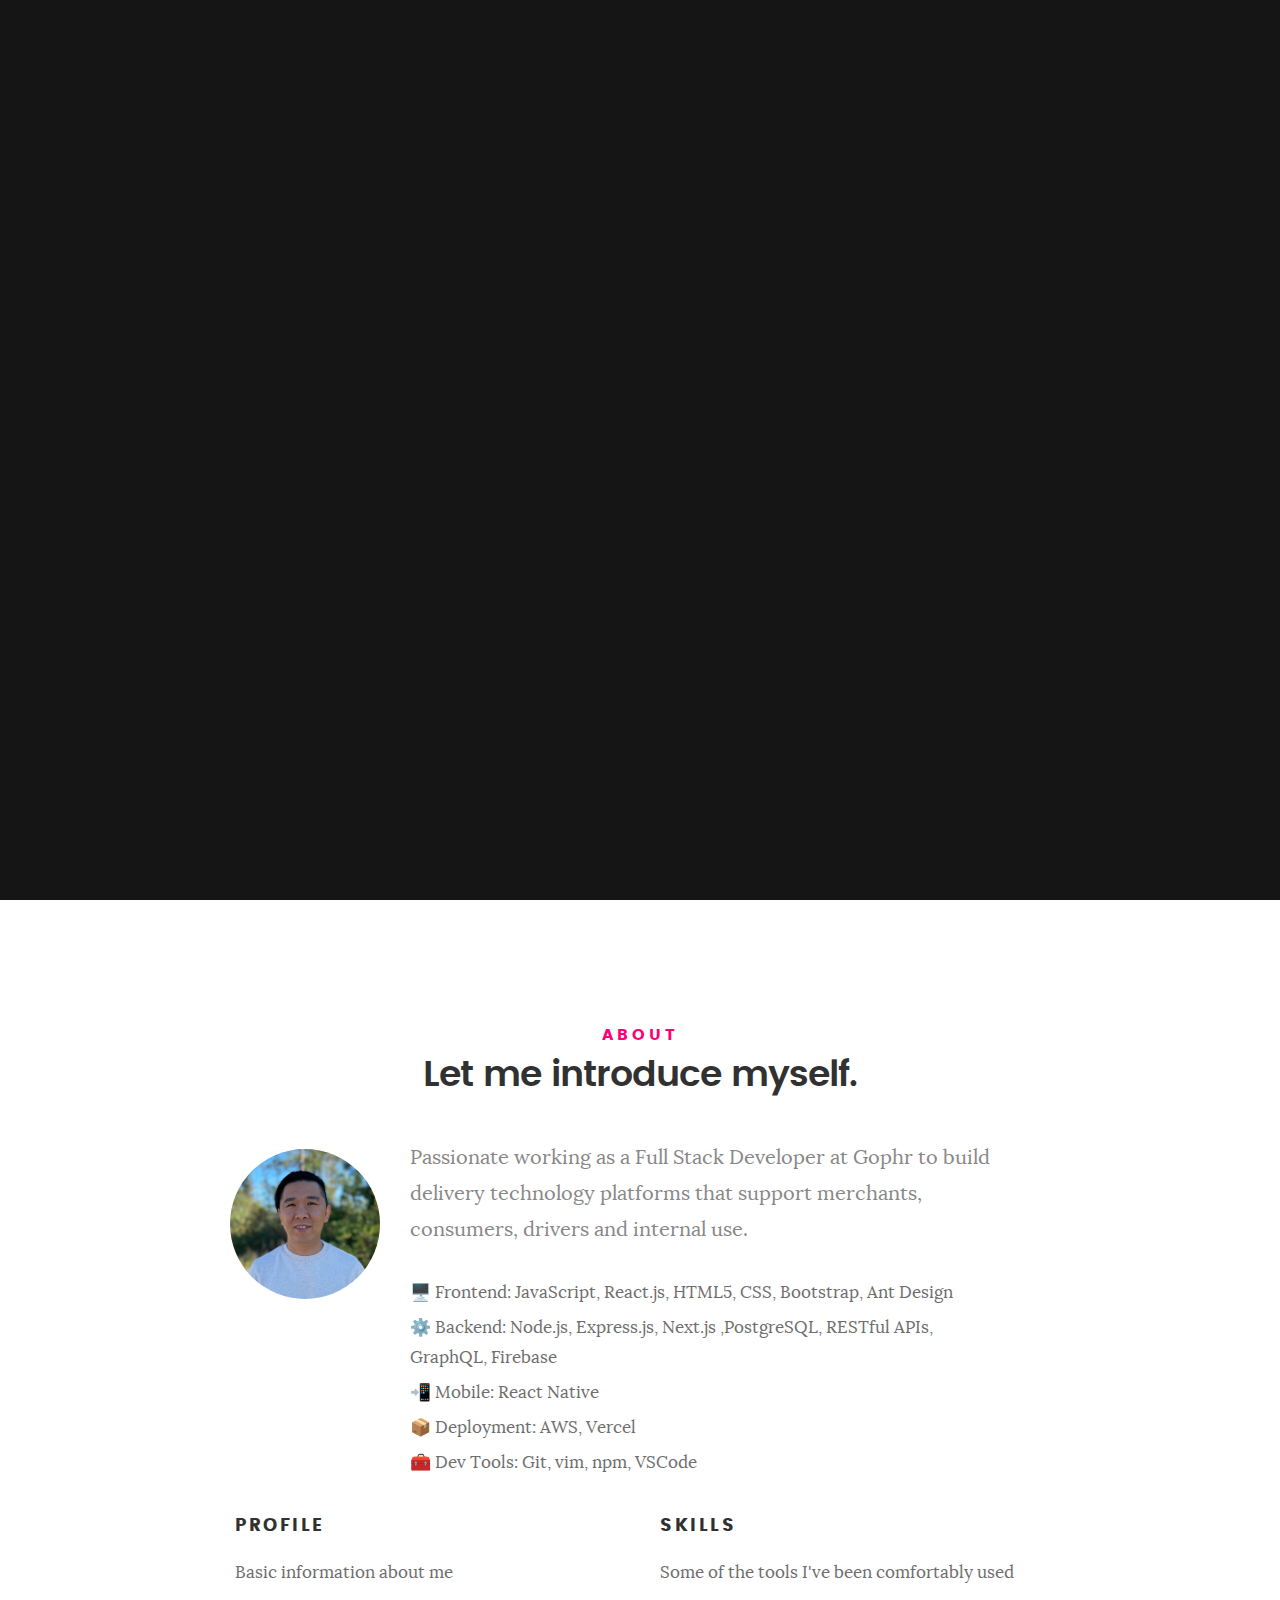
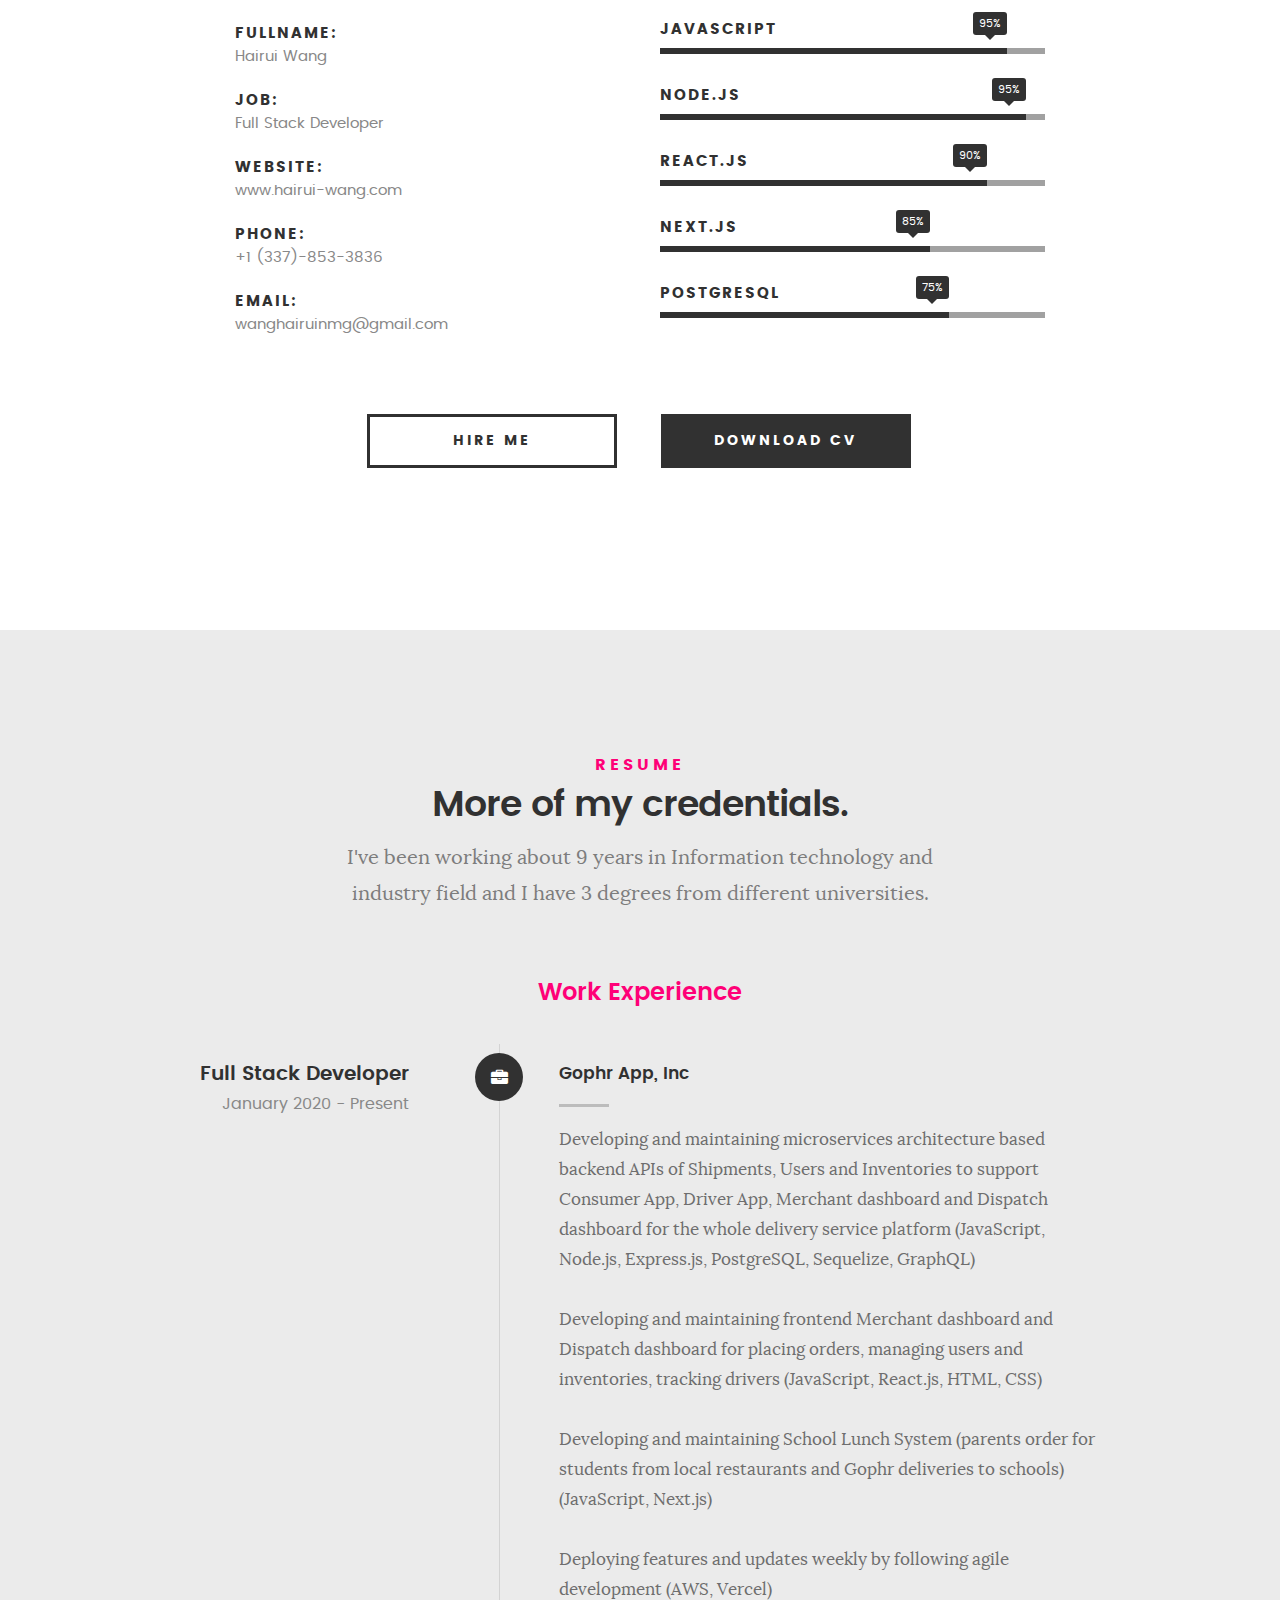
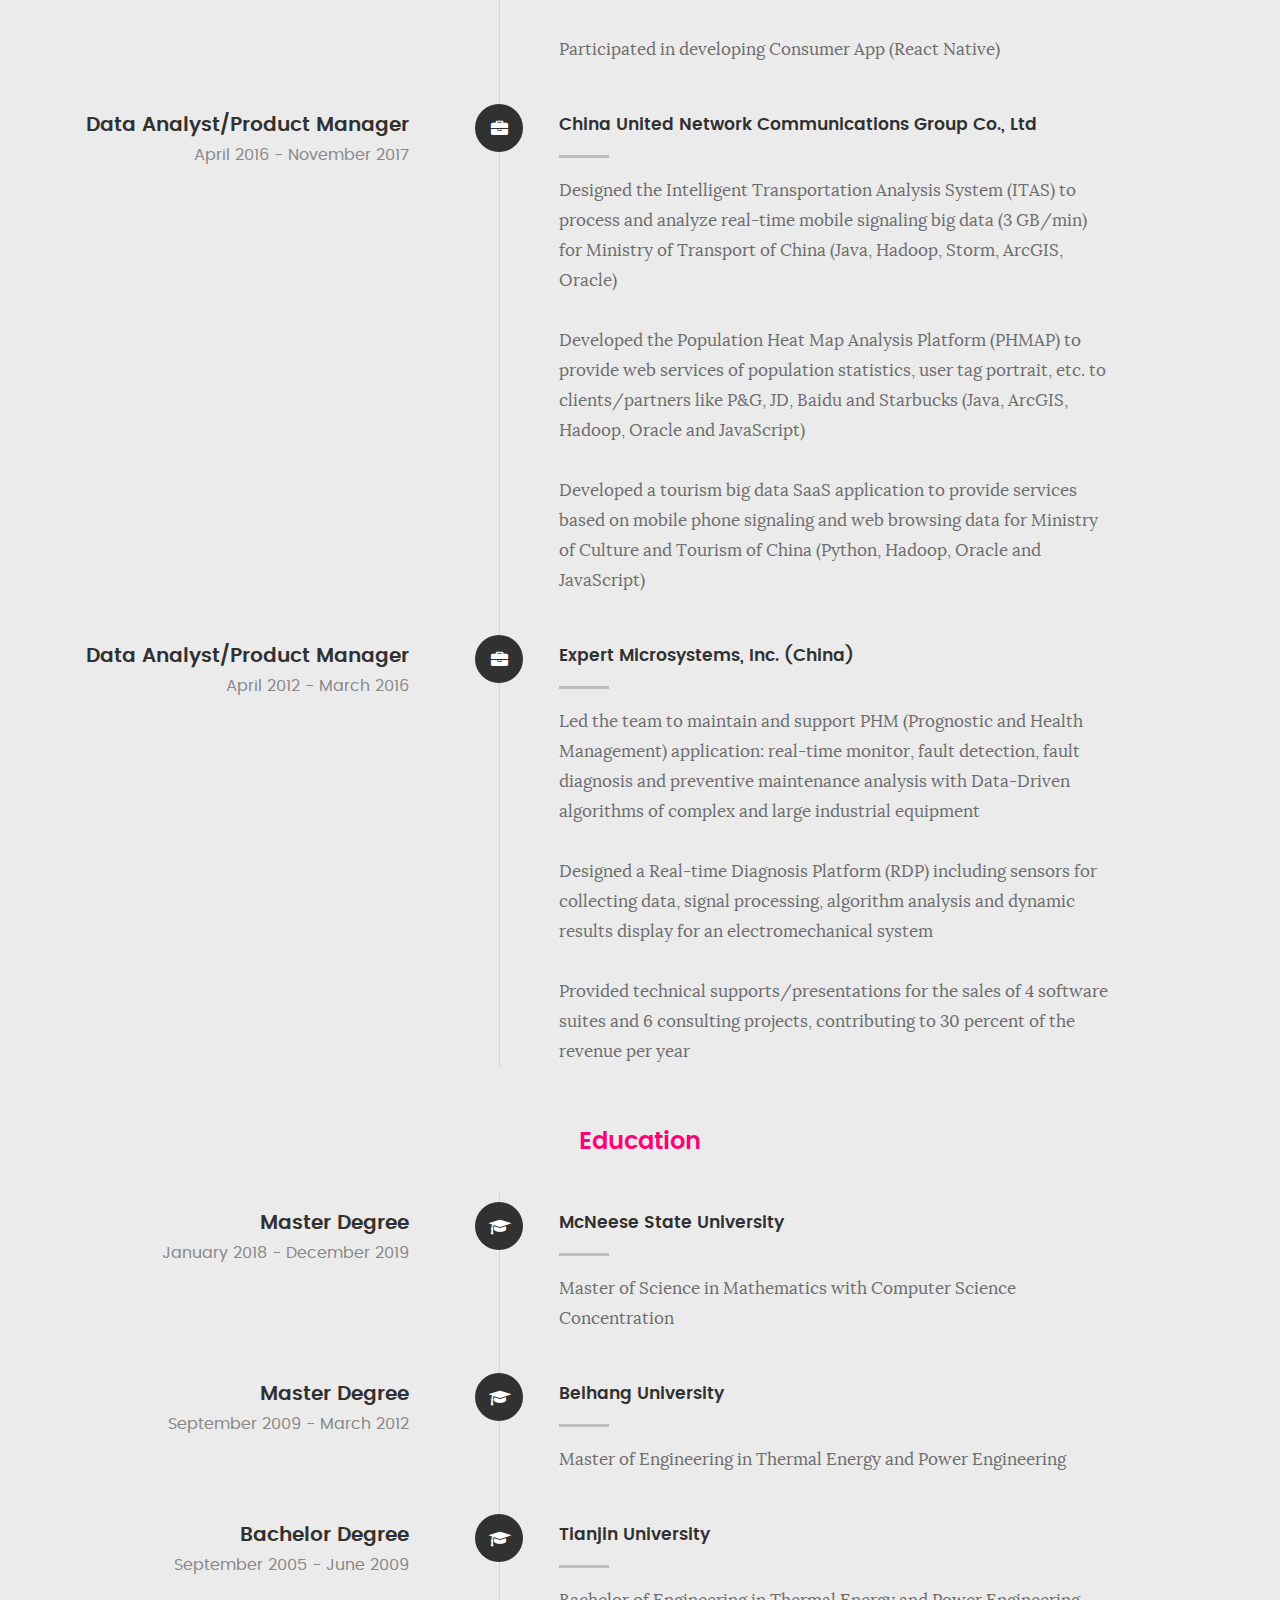
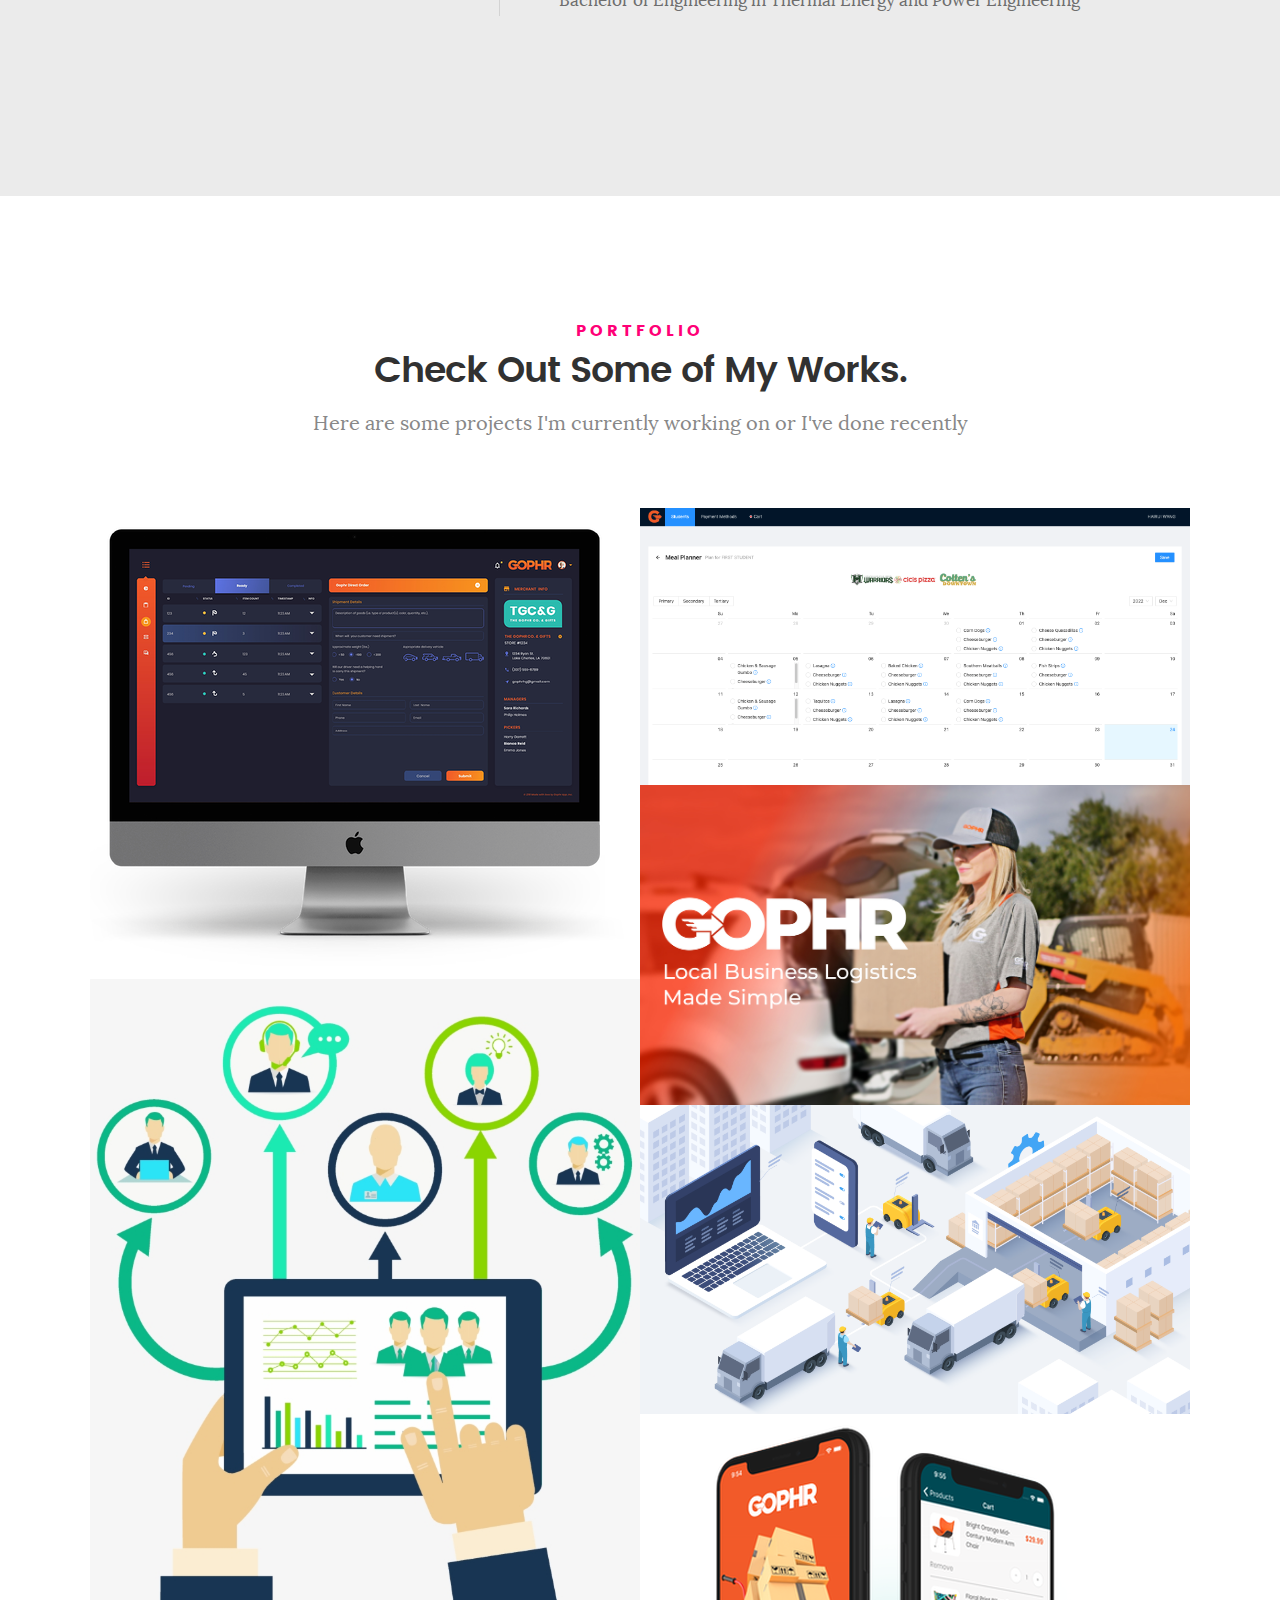
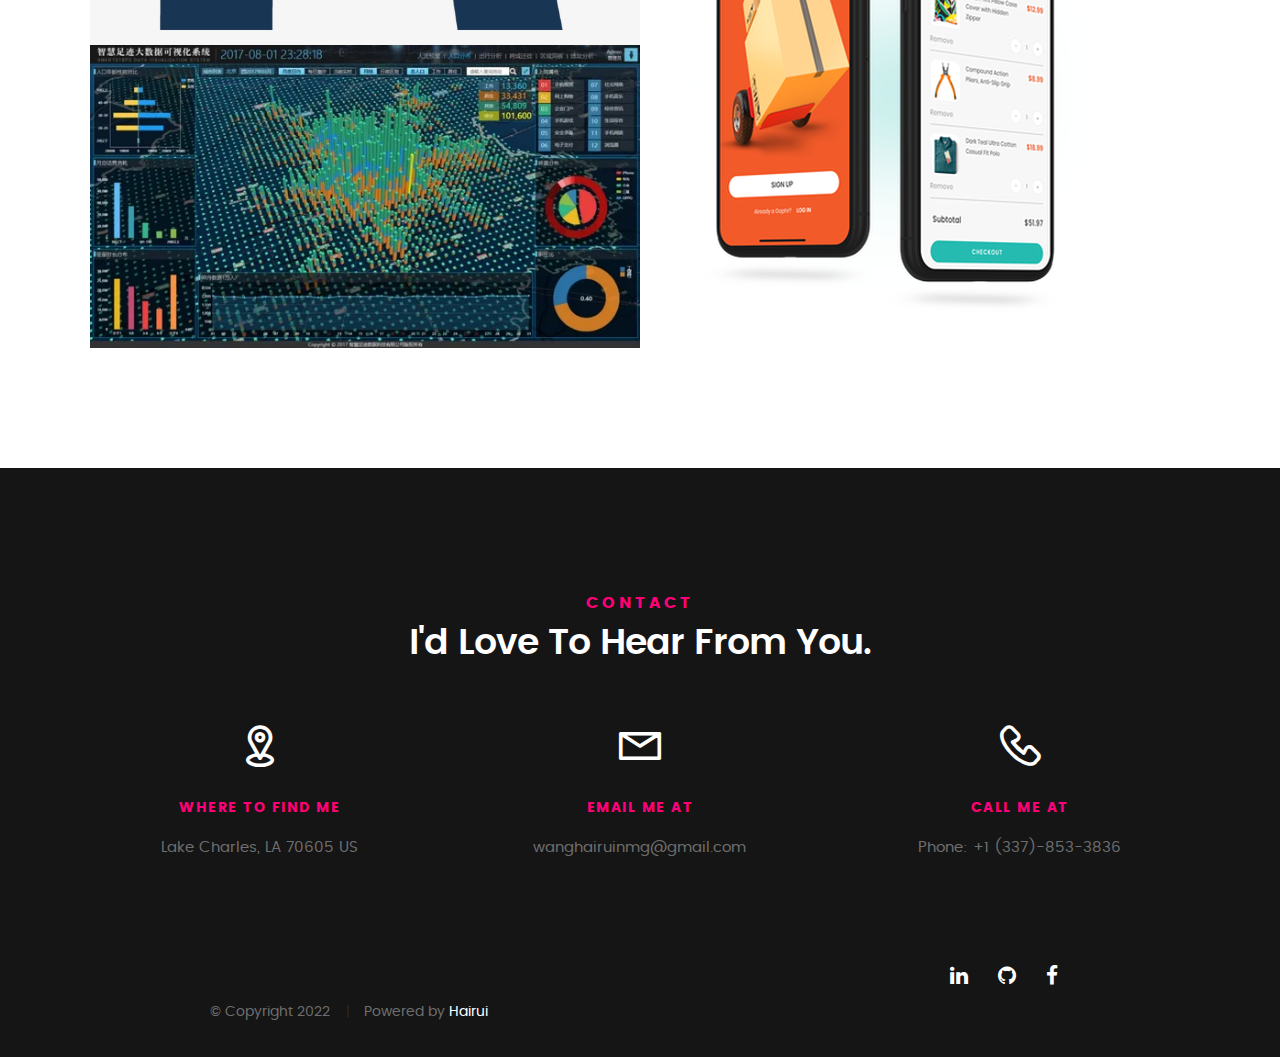
==== commit 393c8fac: "update testing" ====
--- a/index.html
+++ b/index.html
@@ -173,7 +173,7 @@
 
                     <ul class="skill-bars">
                         <li>
-                            <div class="progress percent90"><span>90%</span></div>
+                            <div class="progress percent90"><span>95%</span></div>
                             <strong> JavaScript</strong>
                         </li>
                         <li>
@@ -181,11 +181,11 @@
                             <strong>Node.js</strong>
                         </li>
                         <li>
-                            <div class="progress percent85"><span>85%</span></div>
+                            <div class="progress percent85"><span>90%</span></div>
                             <strong>React.js</strong>
                         </li>
                         <li>
-                            <div class="progress percent70"><span>70%</span></div>
+                            <div class="progress percent70"><span>85%</span></div>
                             <strong>Next.js</strong>
                         </li>
 
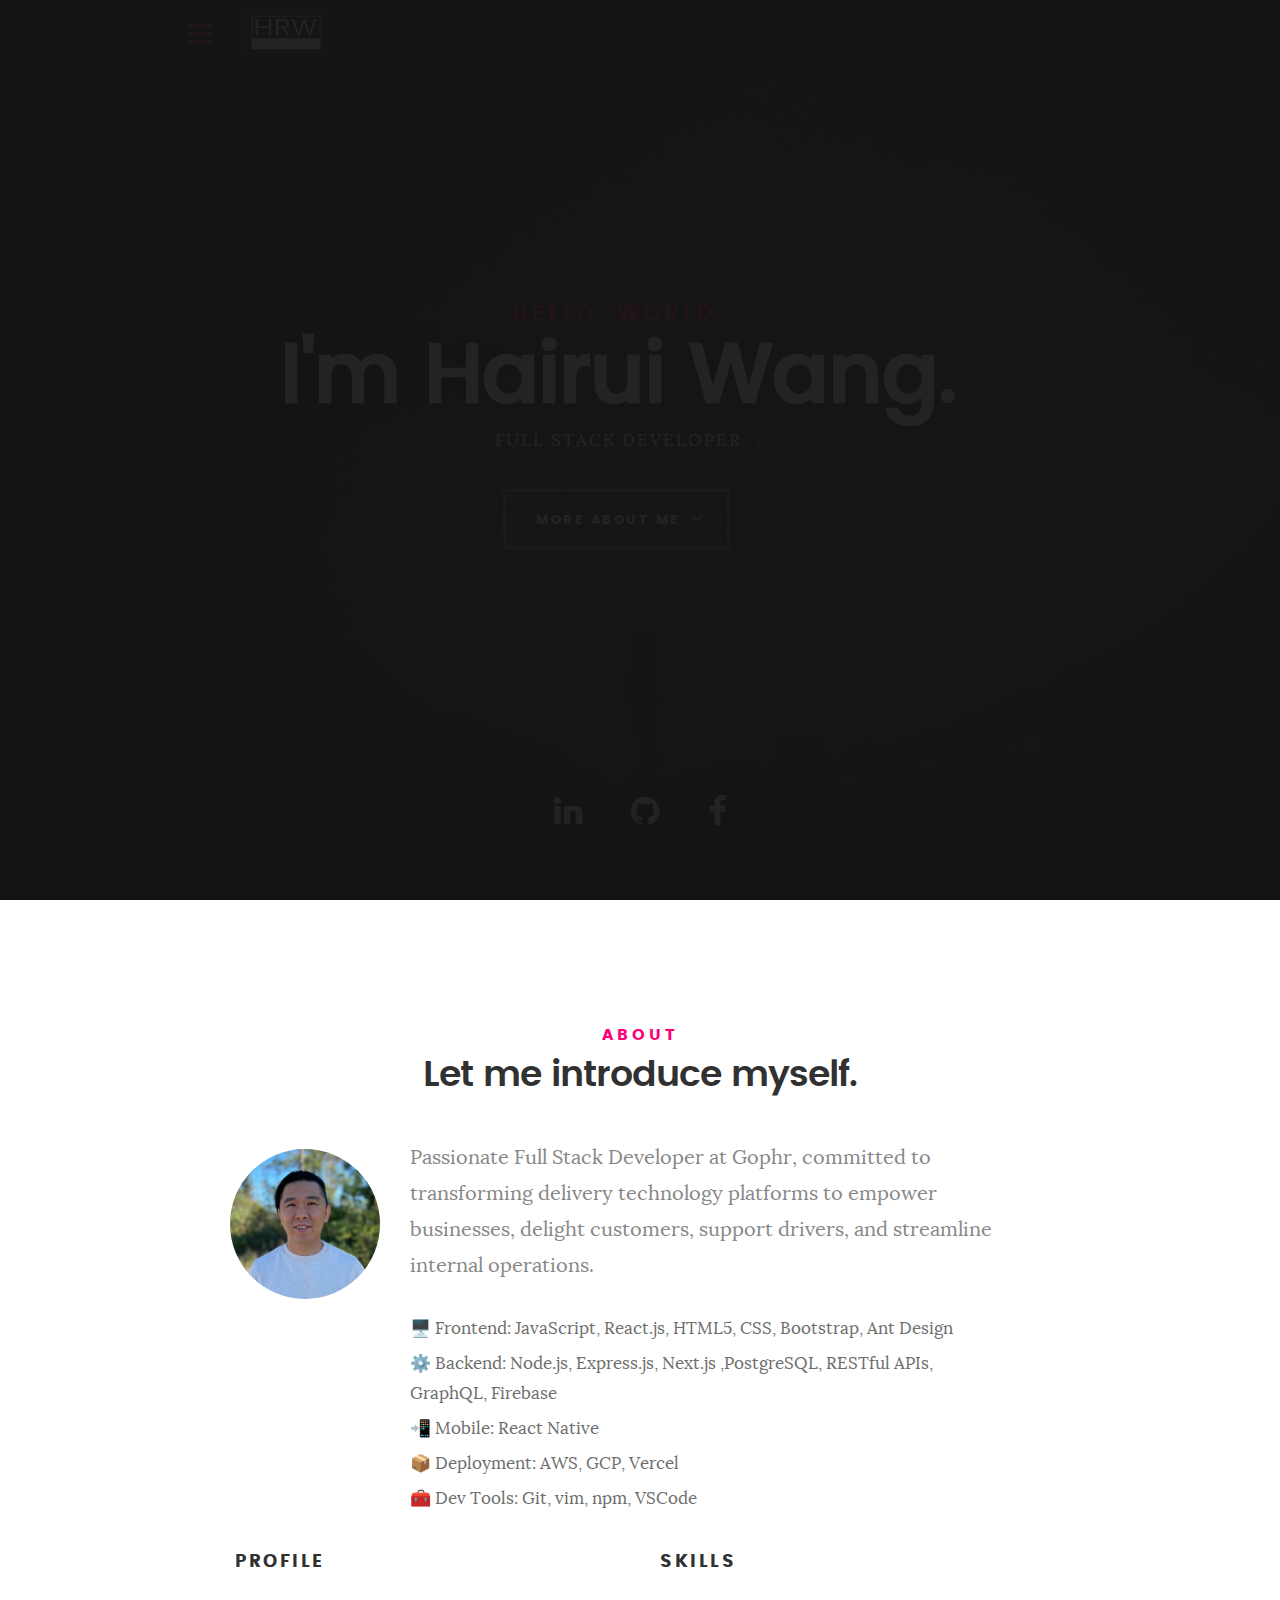
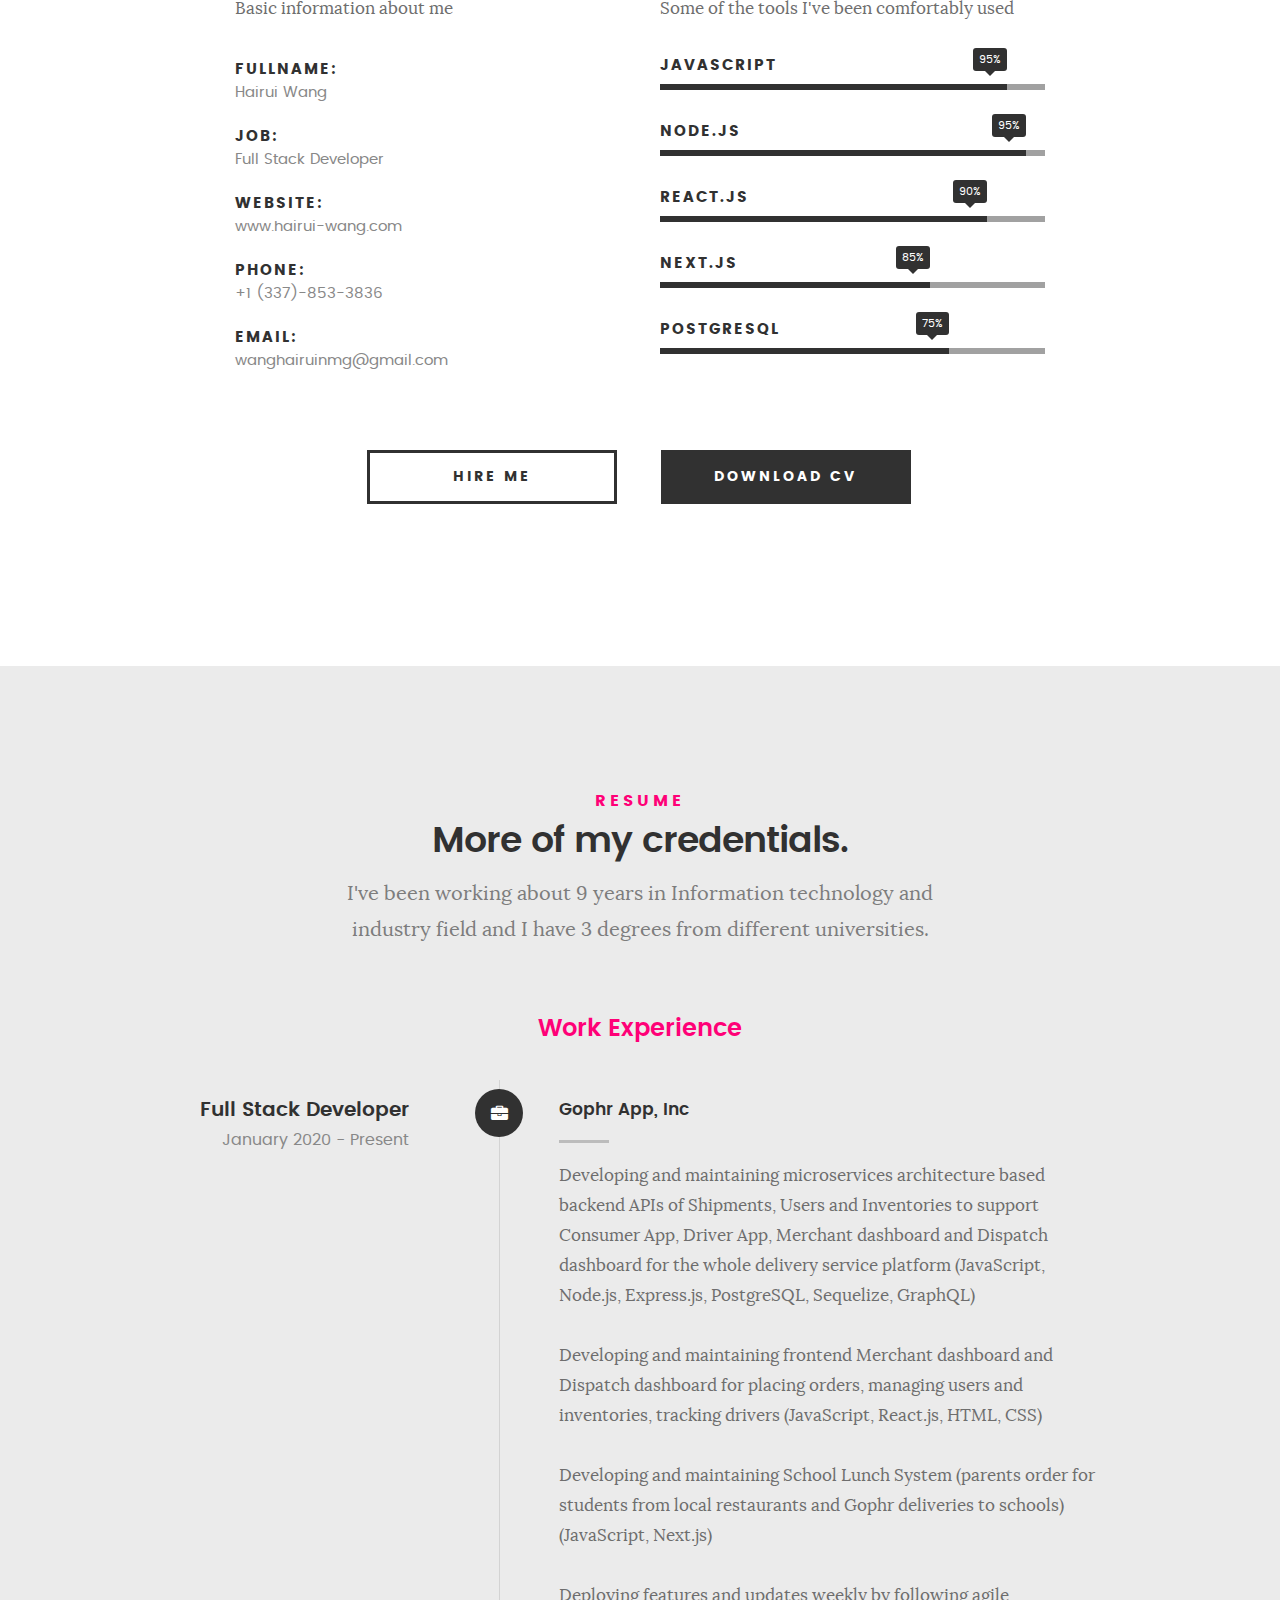
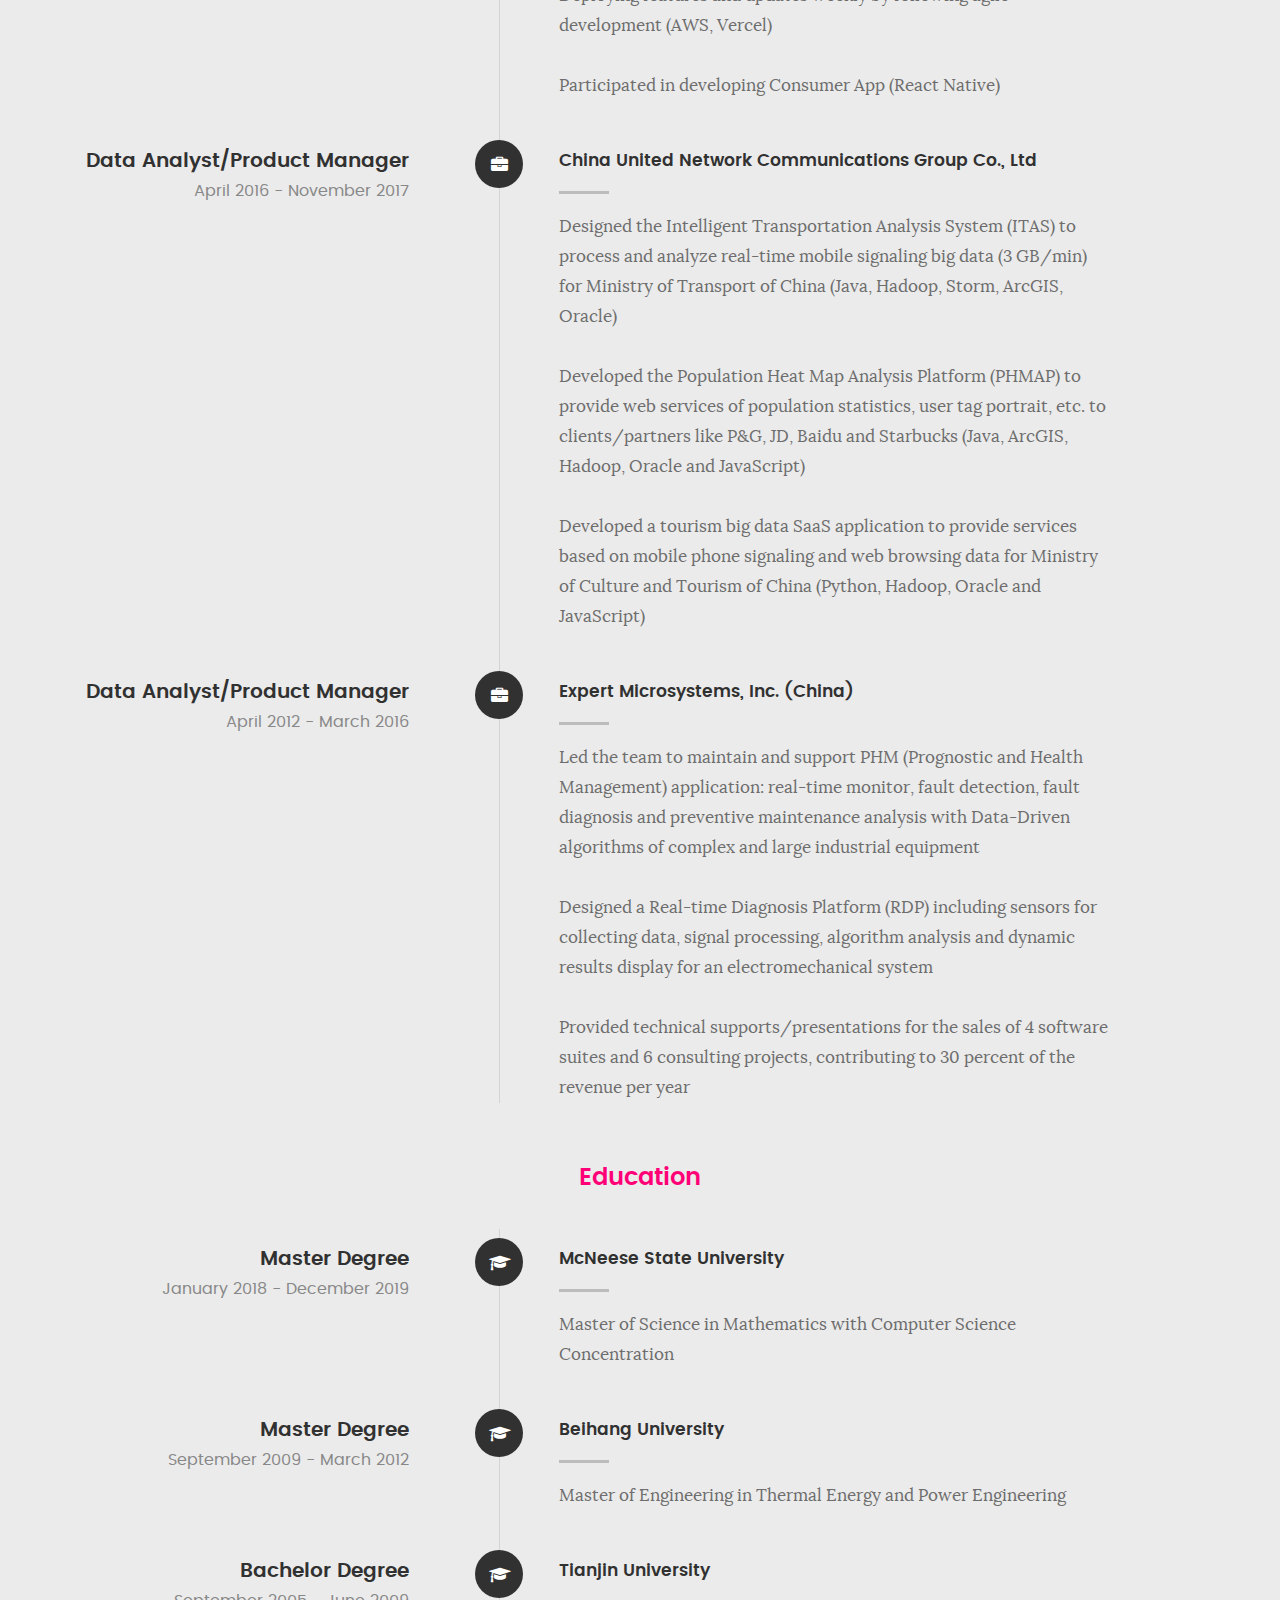
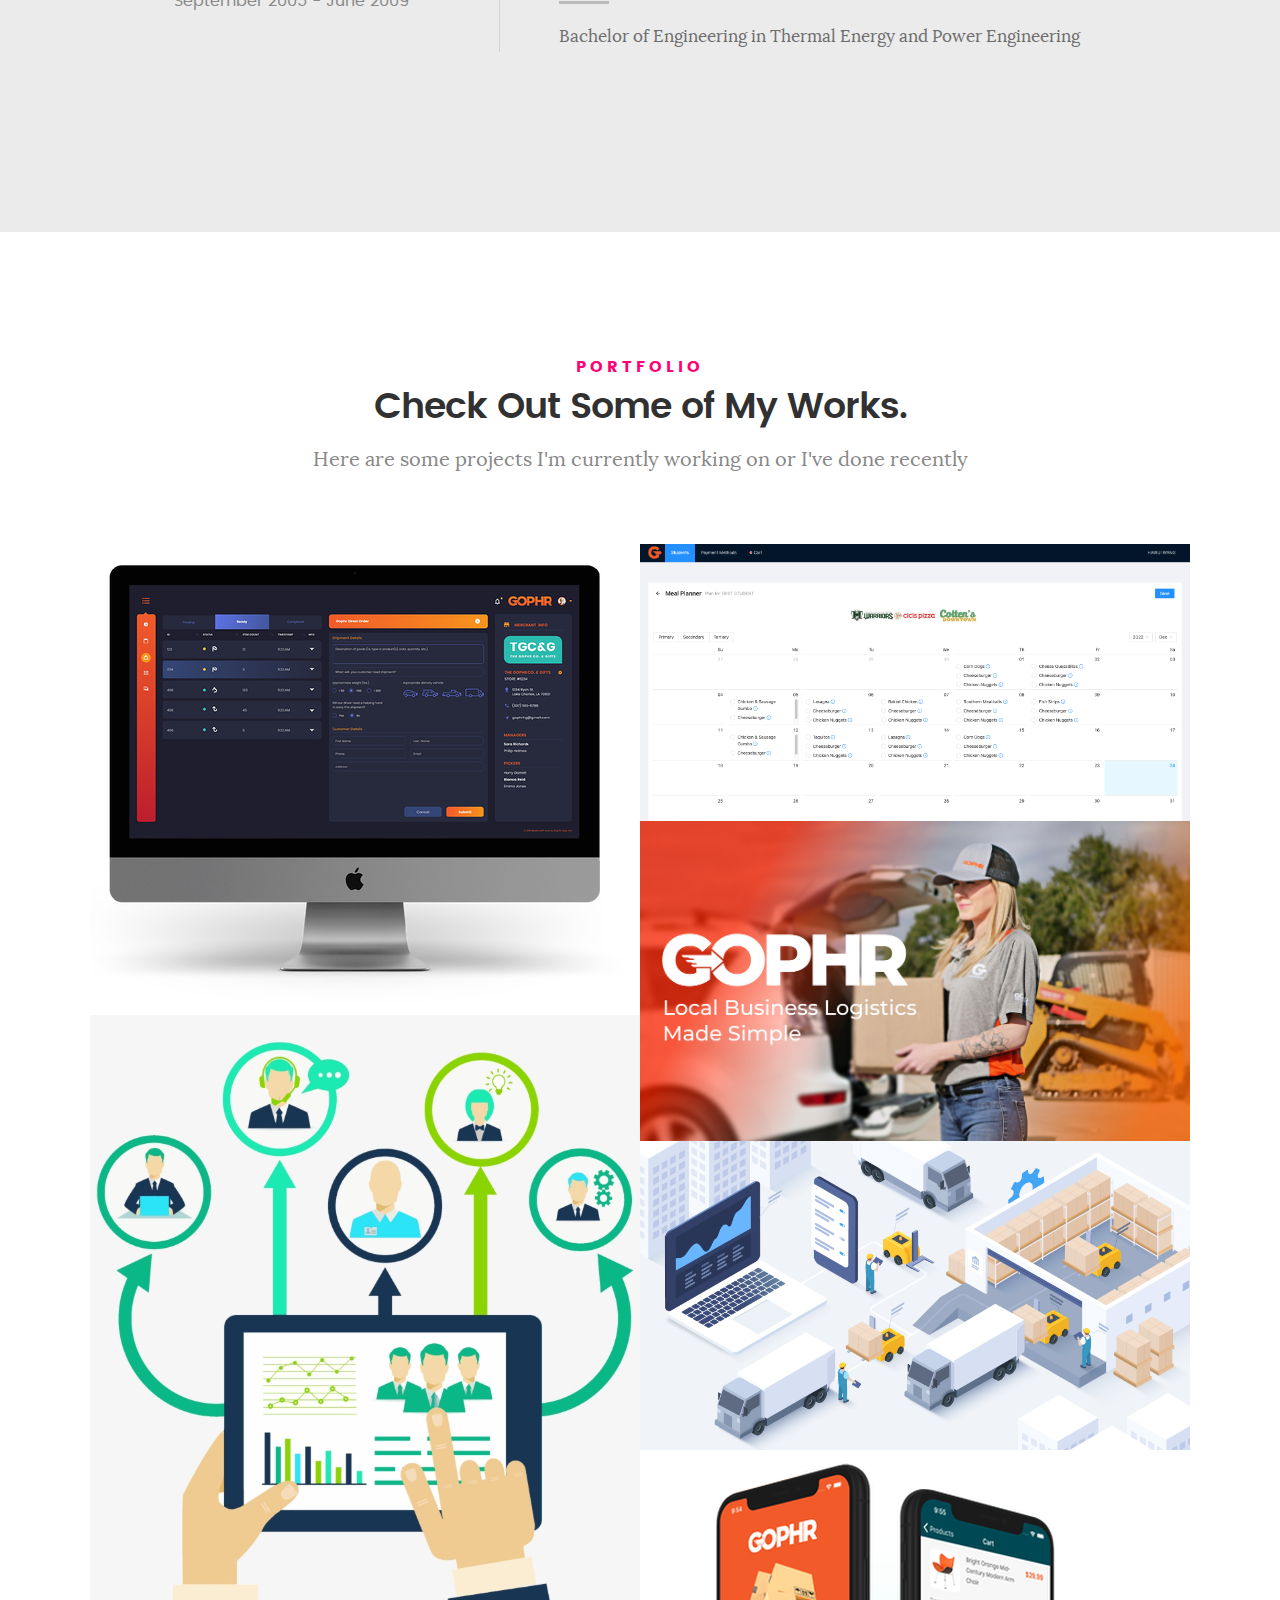
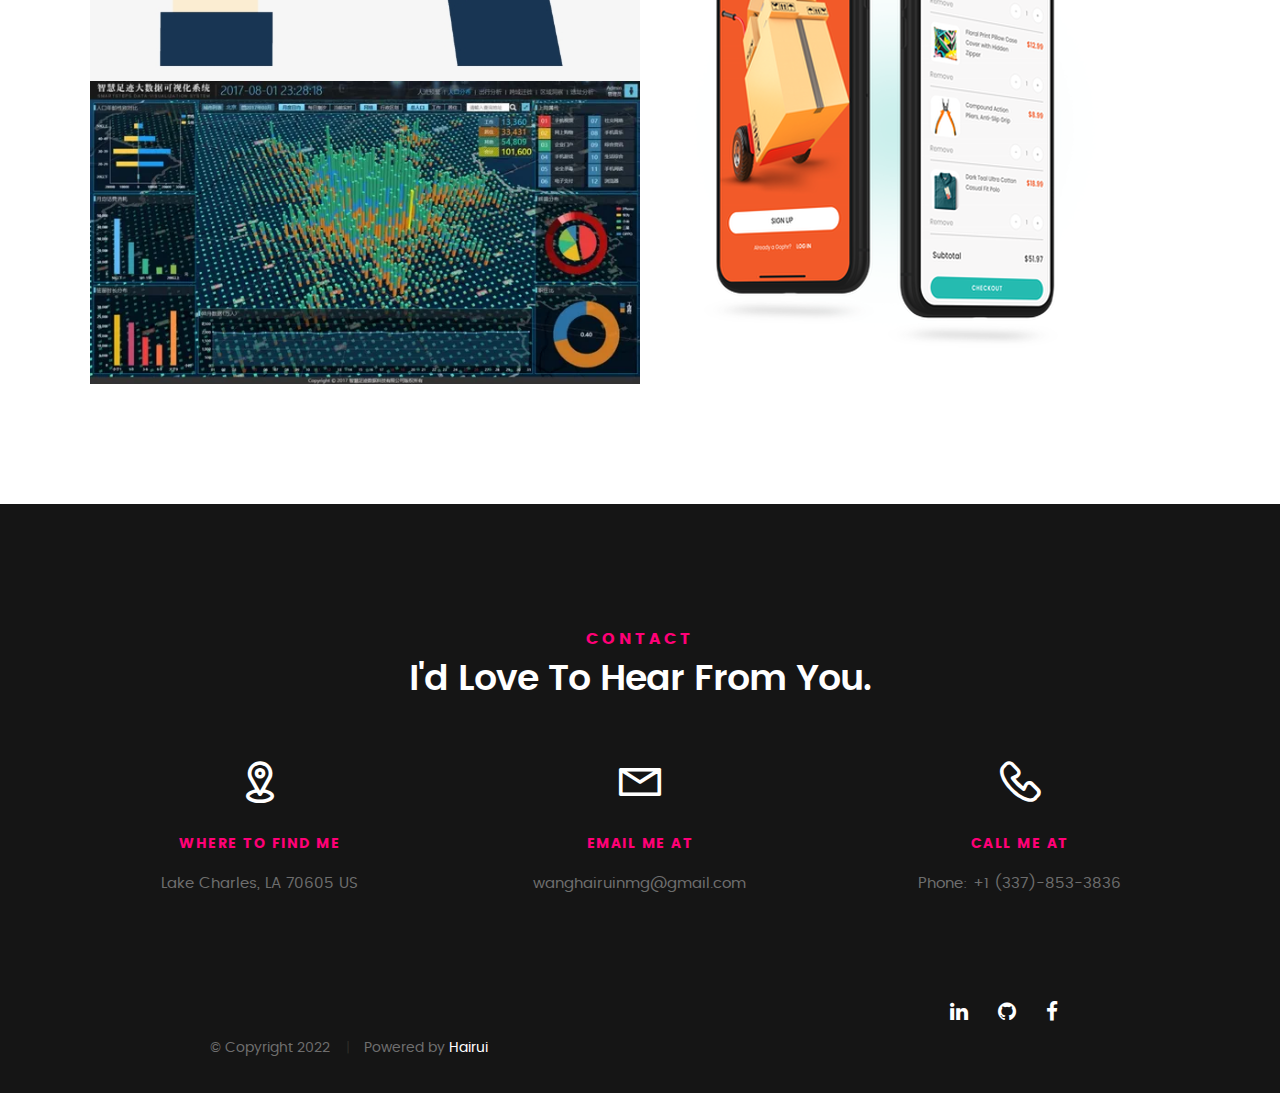
==== commit ca717548: "update main info" ====
--- a/index.html
+++ b/index.html
@@ -125,12 +125,12 @@
                     <div class="intro-info">
                         <img src="images/profile-pic-new.png" alt="Profile Picture" />
 
-                        <p class="lead">Passionate working as a Full Stack Developer at Gophr to build delivery technology platforms that support merchants, consumers, drivers and internal use.</p>
+                        <p class="lead">Passionate Full Stack Developer at Gophr, committed to transforming delivery technology platforms to empower businesses, delight customers, support drivers, and streamline internal operations.</p>
 
                         <p class="lead-add">🖥️ Frontend: JavaScript, React.js, HTML5, CSS, Bootstrap, Ant Design</p>
                         <p class="lead-add">⚙️ Backend: Node.js, Express.js, Next.js ,PostgreSQL, RESTful APIs, GraphQL, Firebase</p>
                         <p class="lead-add">📲 Mobile: React Native</p>
-                        <p class="lead-add">📦 Deployment: AWS, Vercel</p>
+                        <p class="lead-add">📦 Deployment: AWS, GCP, Vercel</p>
                         <p class="lead-add">🧰 Dev Tools: Git, vim, npm, VSCode</p>
                     </div>
                 </div>
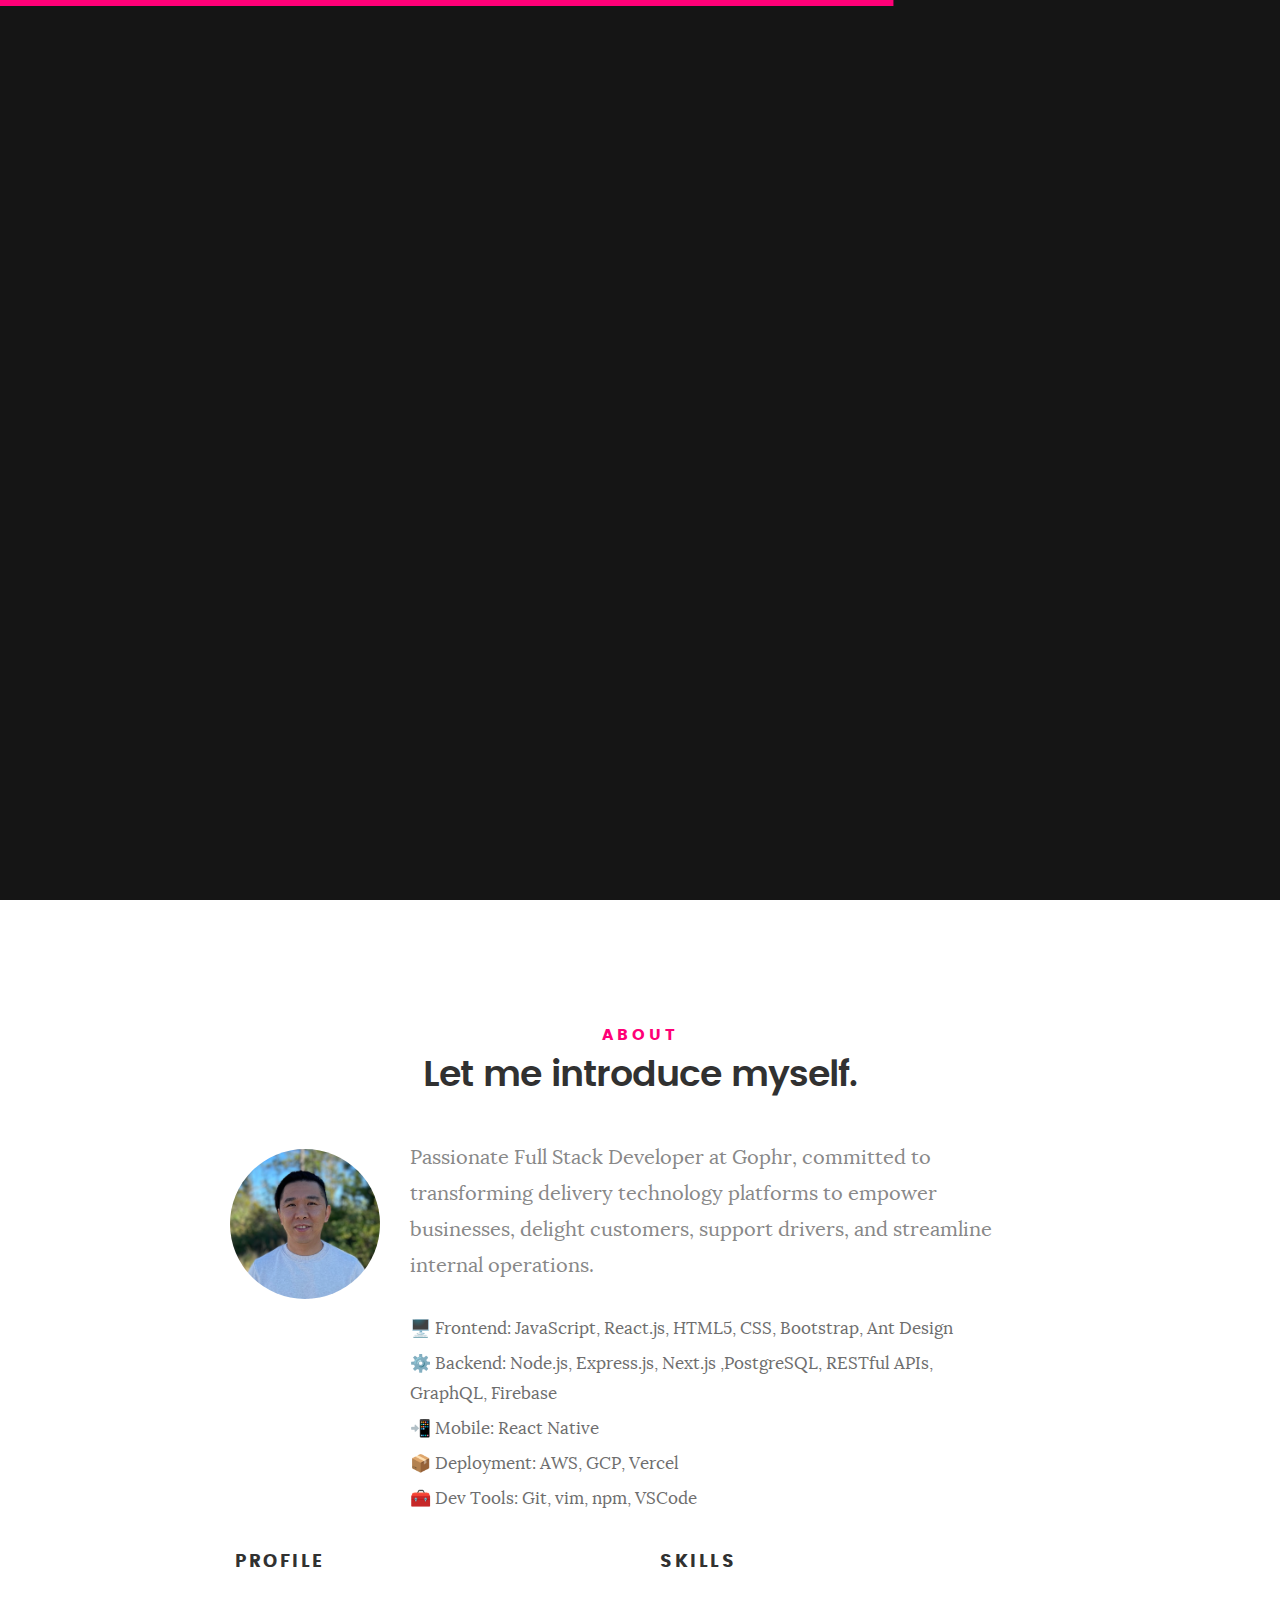
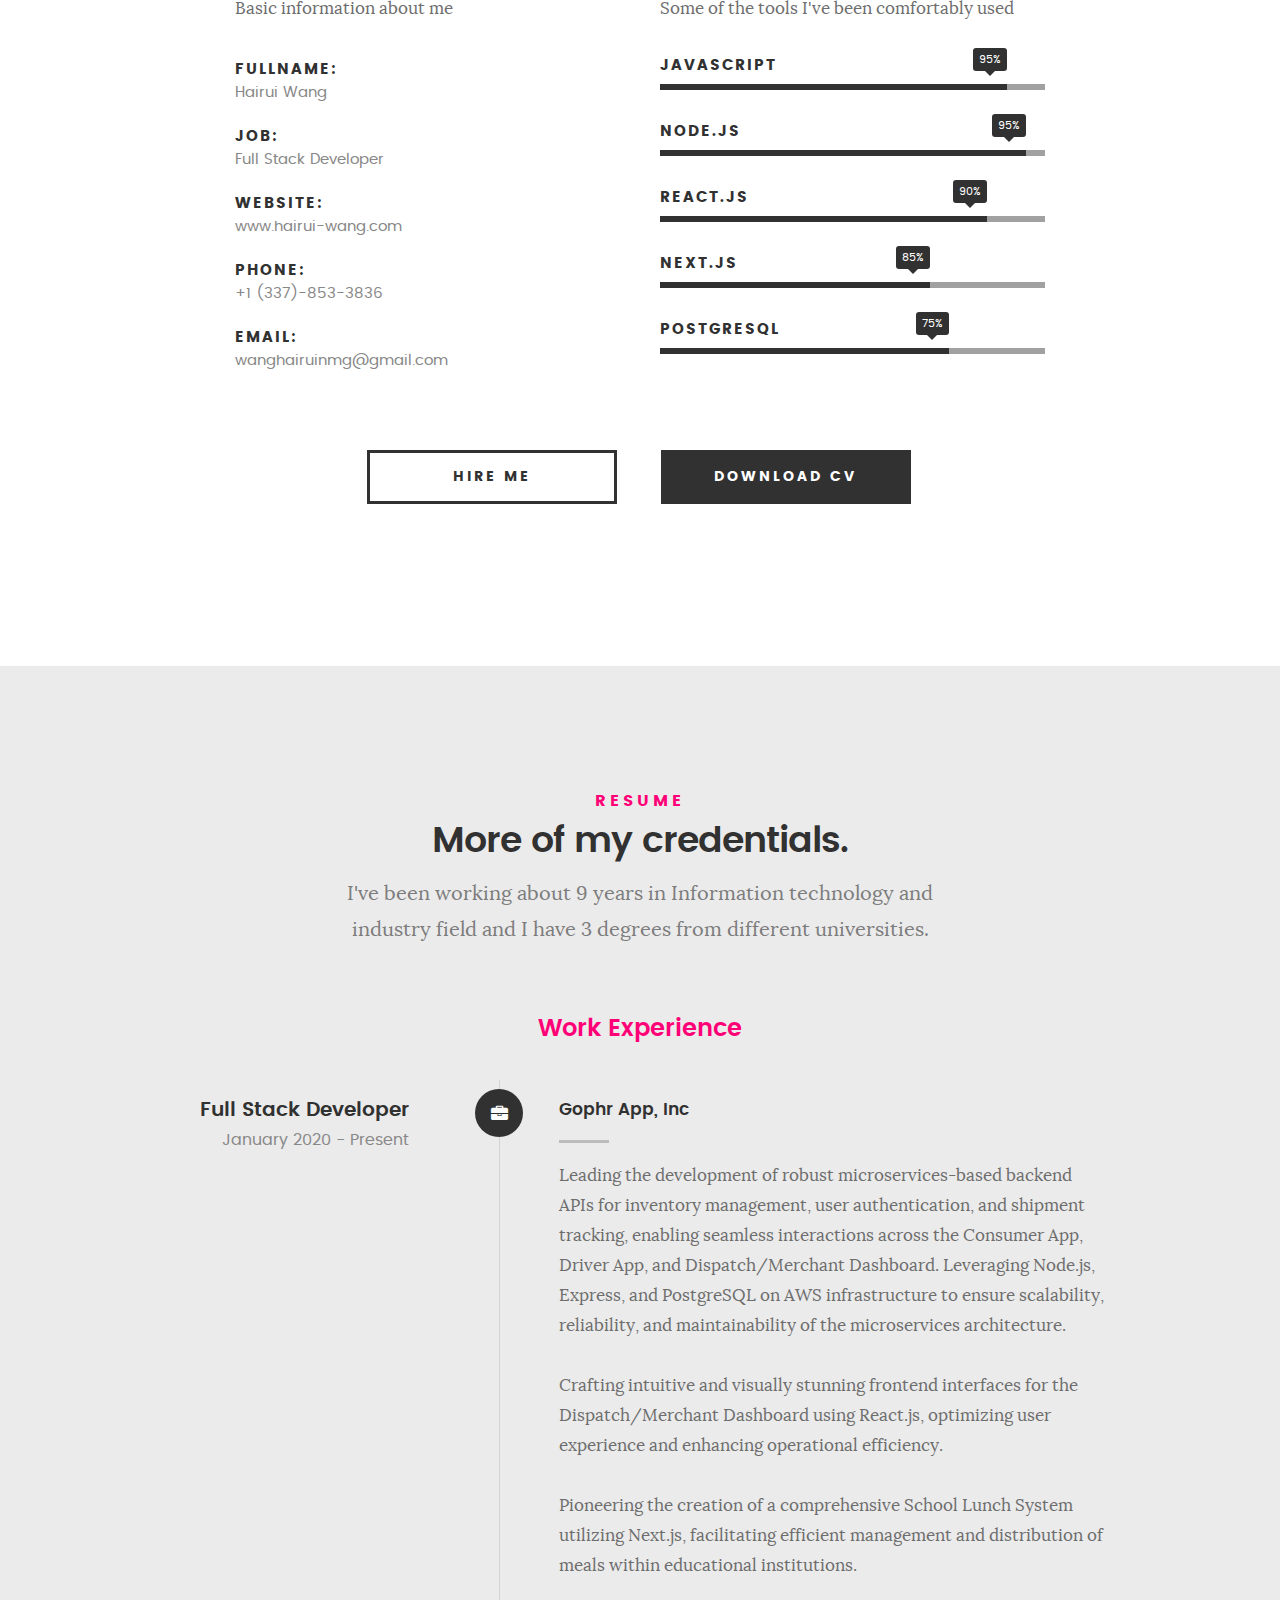
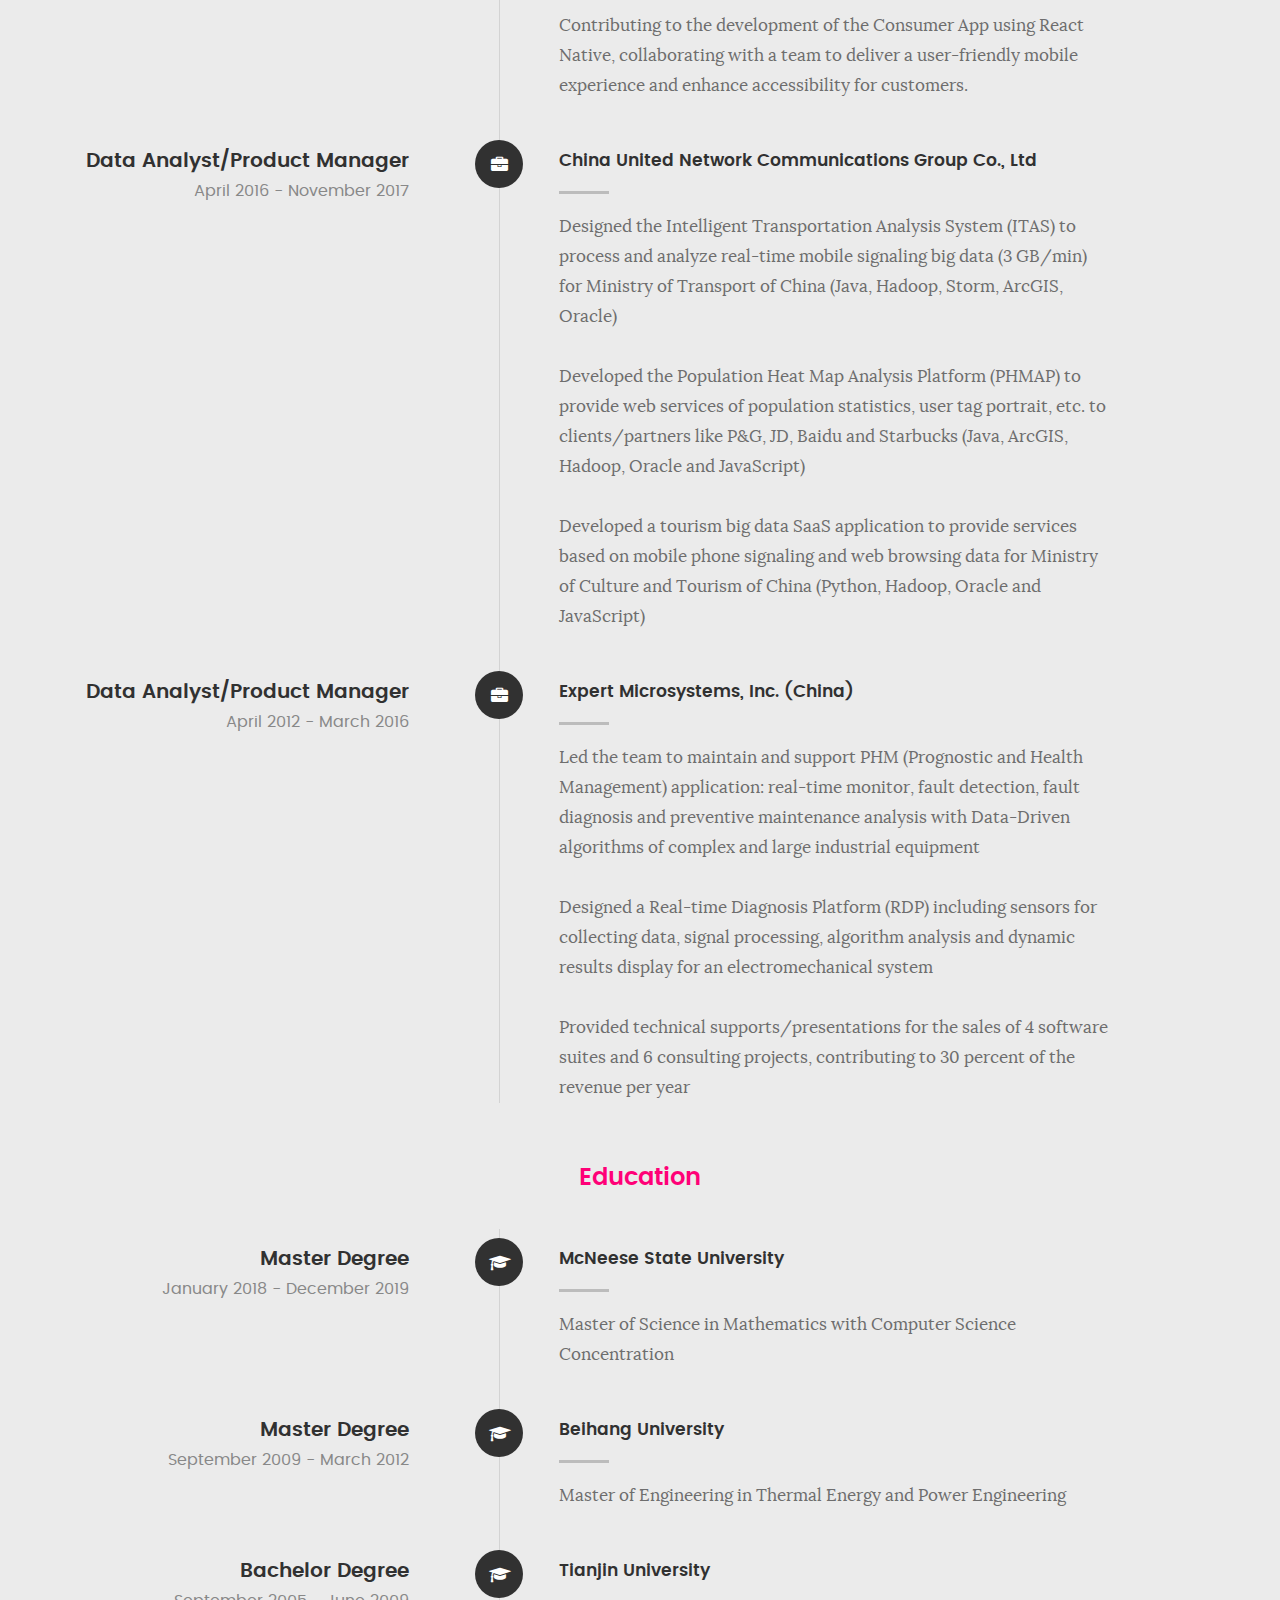
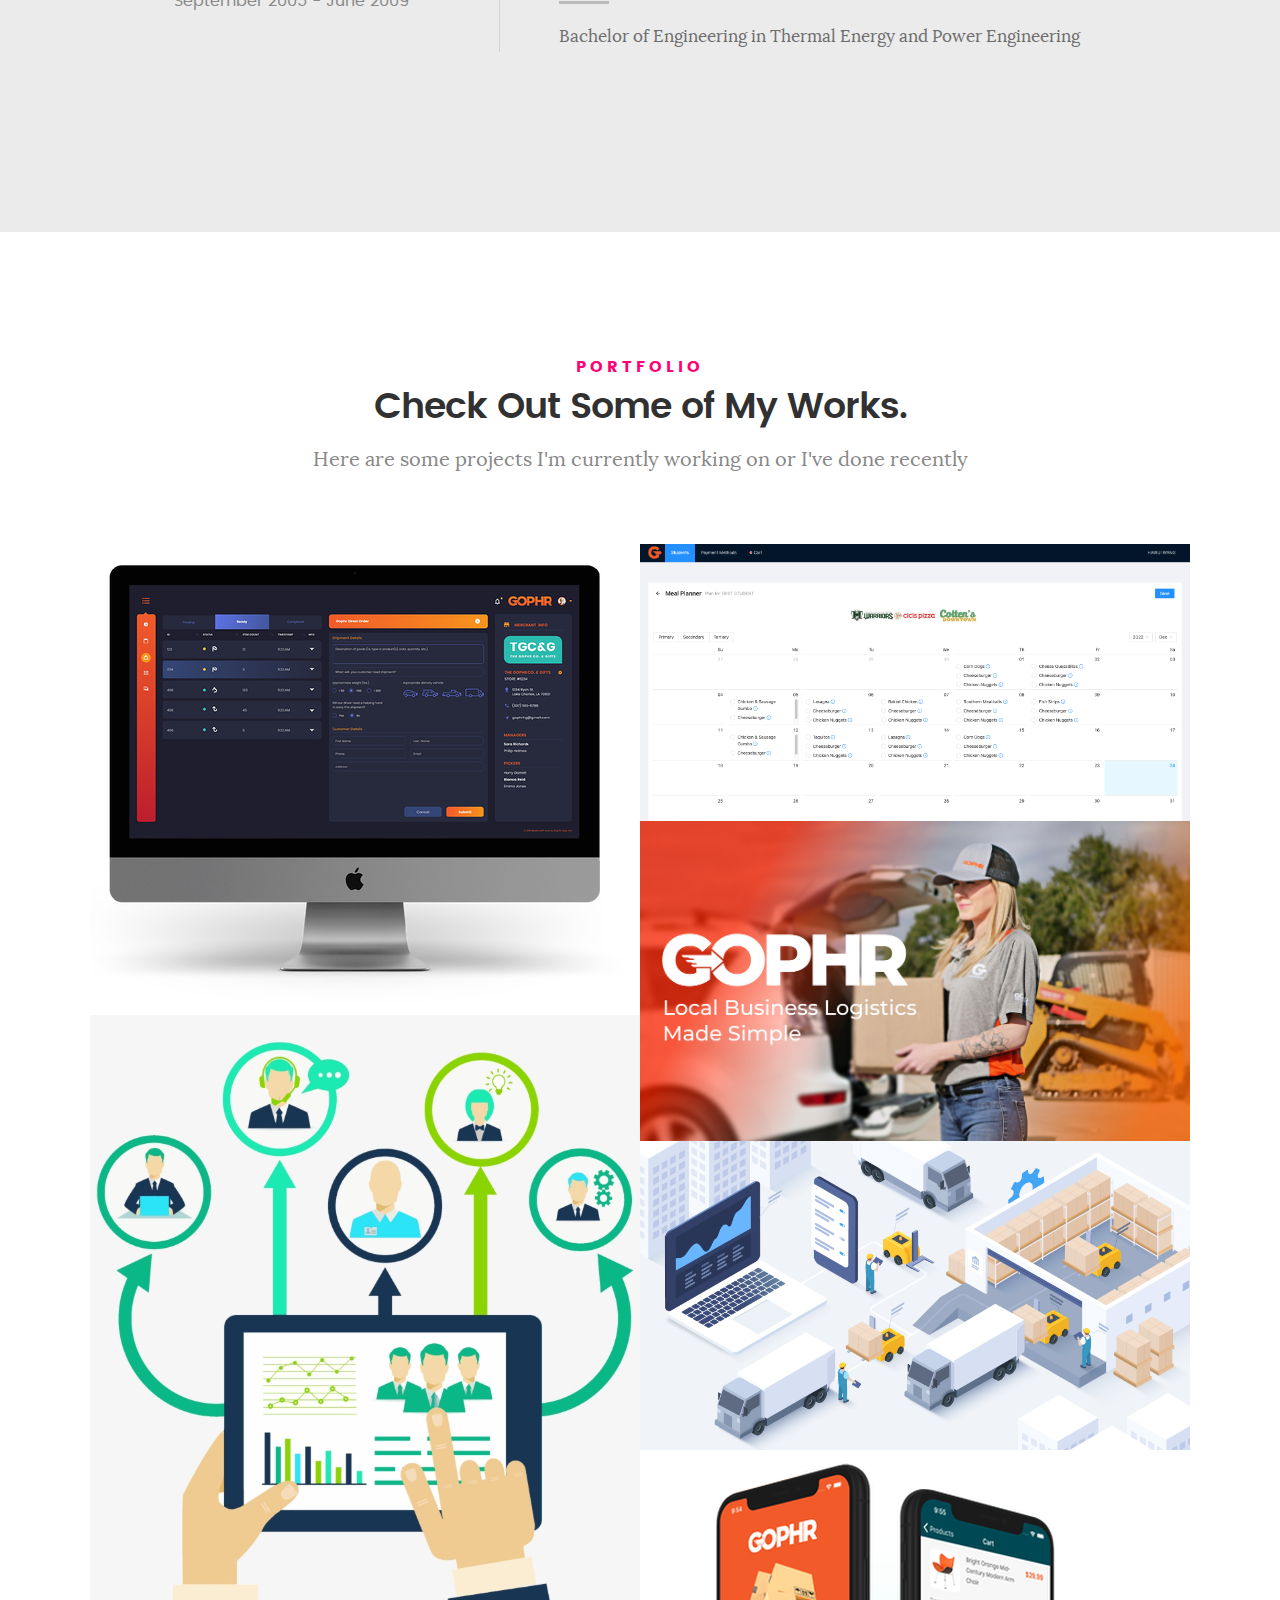
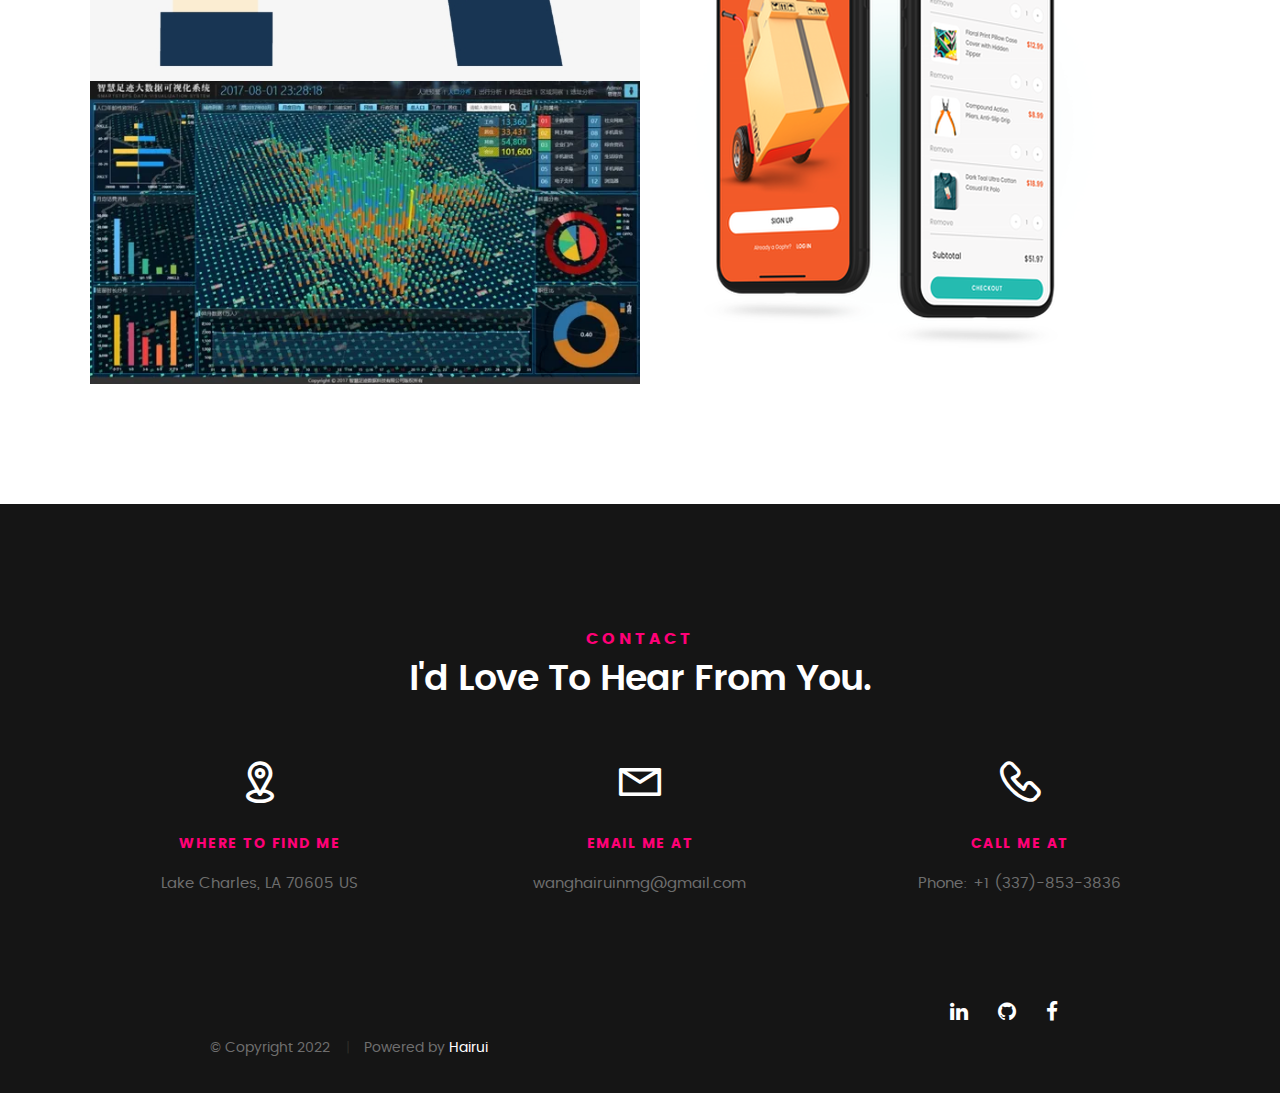
==== commit 1e0ed9bd: "update main info" ====
--- a/index.html
+++ b/index.html
@@ -241,13 +241,12 @@
                             <div class="timeline-content">
                                 <h4>Gophr App, Inc</h4>
                                 <p>
-                                    Developing and maintaining microservices architecture based backend APIs of Shipments, Users and Inventories to support Consumer App, Driver App, Merchant dashboard and Dispatch dashboard for the whole delivery
-                                    service platform (JavaScript, Node.js, Express.js, PostgreSQL, Sequelize, GraphQL)
+                                    Leading the development of robust microservices-based backend APIs for inventory management, user authentication, and shipment tracking, enabling seamless interactions across the Consumer App, Driver App, and
+                                    Dispatch/Merchant Dashboard. Leveraging Node.js, Express, and PostgreSQL on AWS infrastructure to ensure scalability, reliability, and maintainability of the microservices architecture.
                                 </p>
-                                <p>Developing and maintaining frontend Merchant dashboard and Dispatch dashboard for placing orders, managing users and inventories, tracking drivers (JavaScript, React.js, HTML, CSS)</p>
-                                <p>Developing and maintaining School Lunch System (parents order for students from local restaurants and Gophr deliveries to schools) (JavaScript, Next.js)</p>
-                                <p>Deploying features and updates weekly by following agile development (AWS, Vercel)</p>
-                                <p>Participated in developing Consumer App (React Native)</p>
+                                <p>Crafting intuitive and visually stunning frontend interfaces for the Dispatch/Merchant Dashboard using React.js, optimizing user experience and enhancing operational efficiency.</p>
+                                <p>Pioneering the creation of a comprehensive School Lunch System utilizing Next.js, facilitating efficient management and distribution of meals within educational institutions.</p>
+                                <p>Contributing to the development of the Consumer App using React Native, collaborating with a team to deliver a user-friendly mobile experience and enhance accessibility for customers.</p>
                             </div>
                         </div>
                         <!-- /timeline-block -->
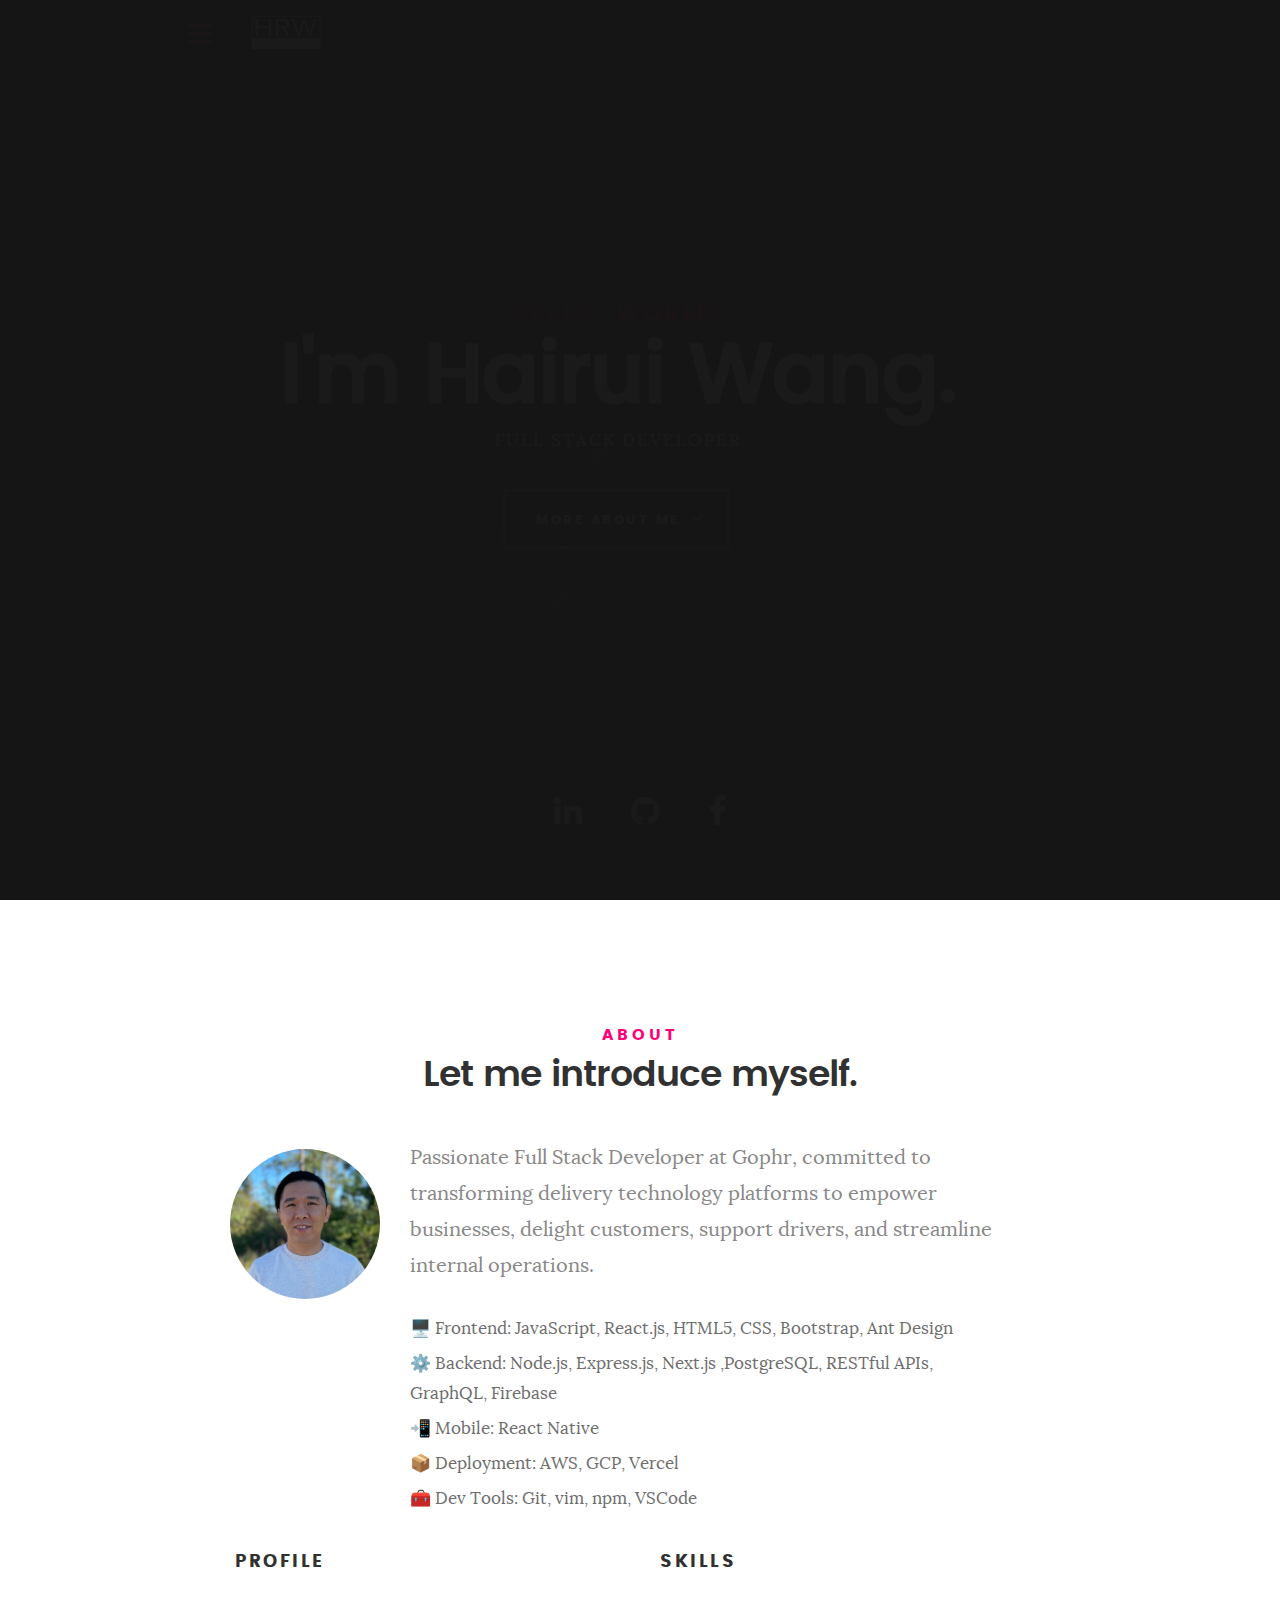
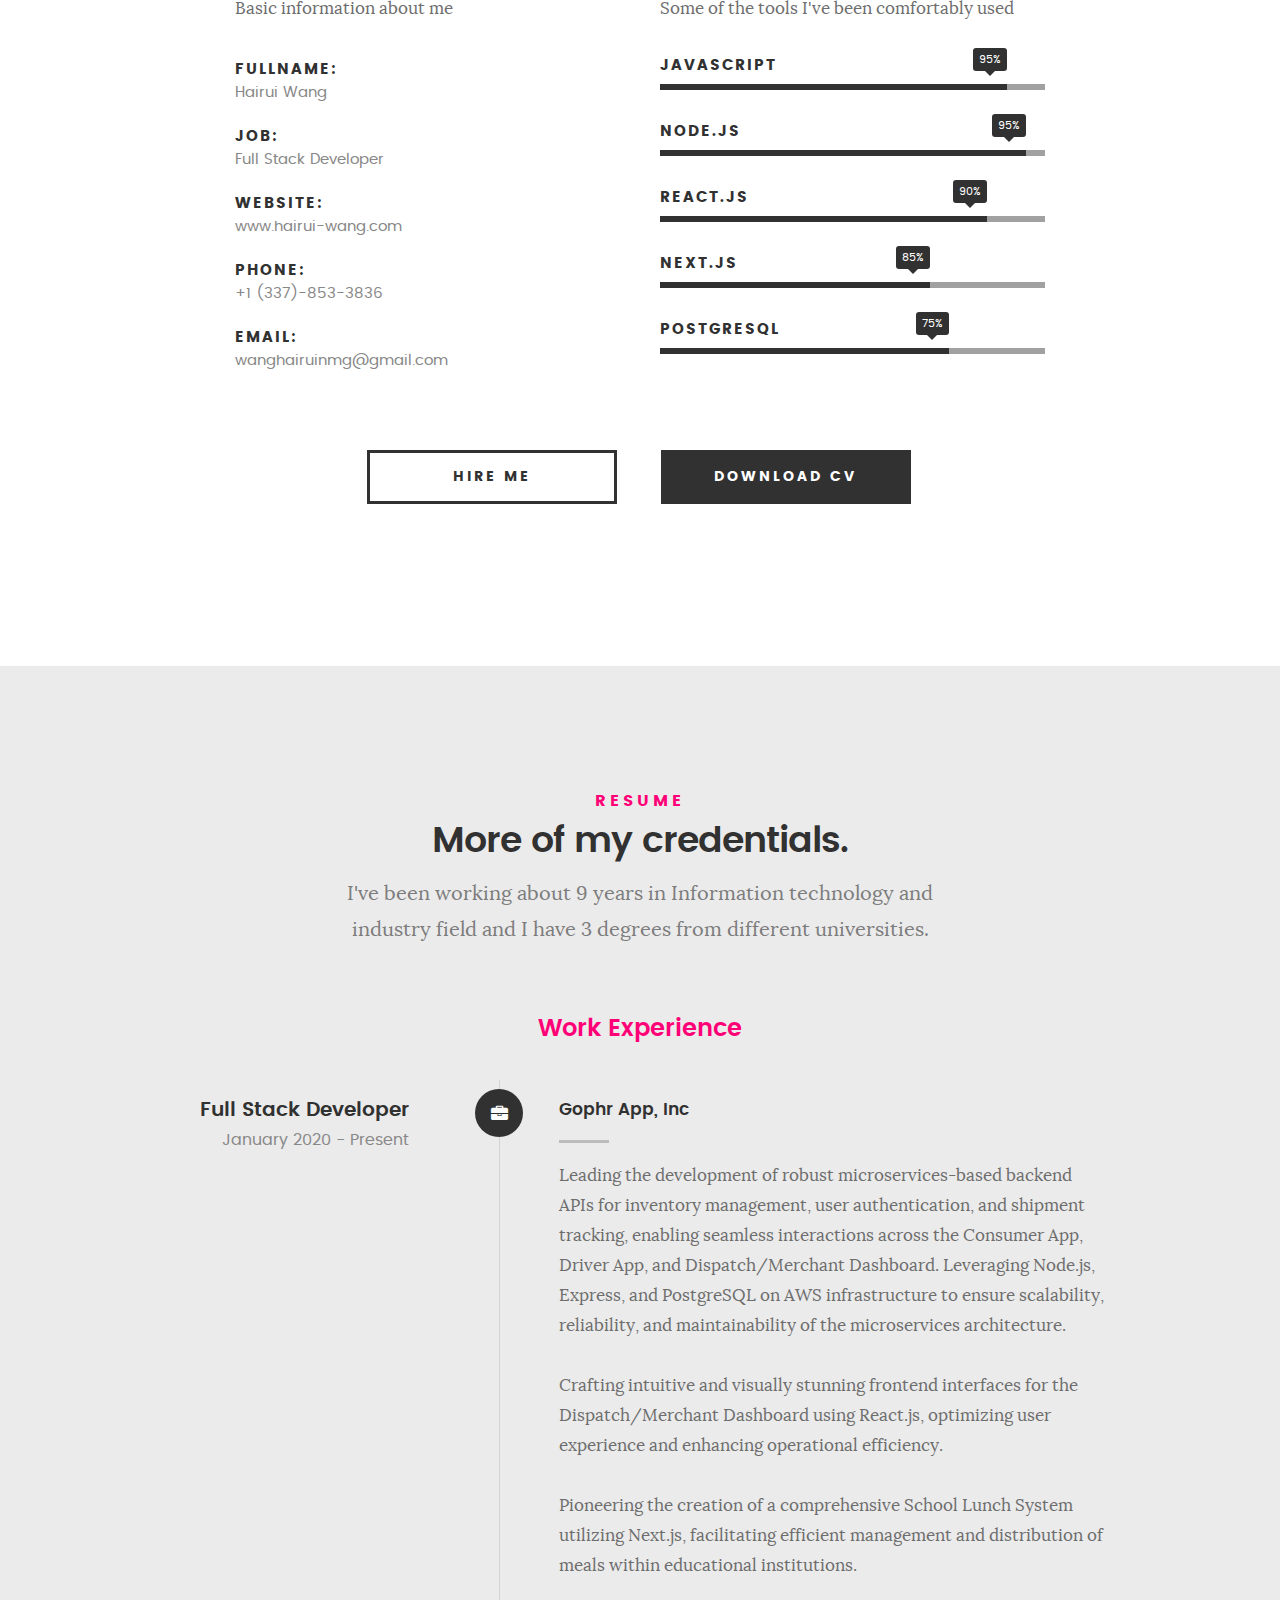
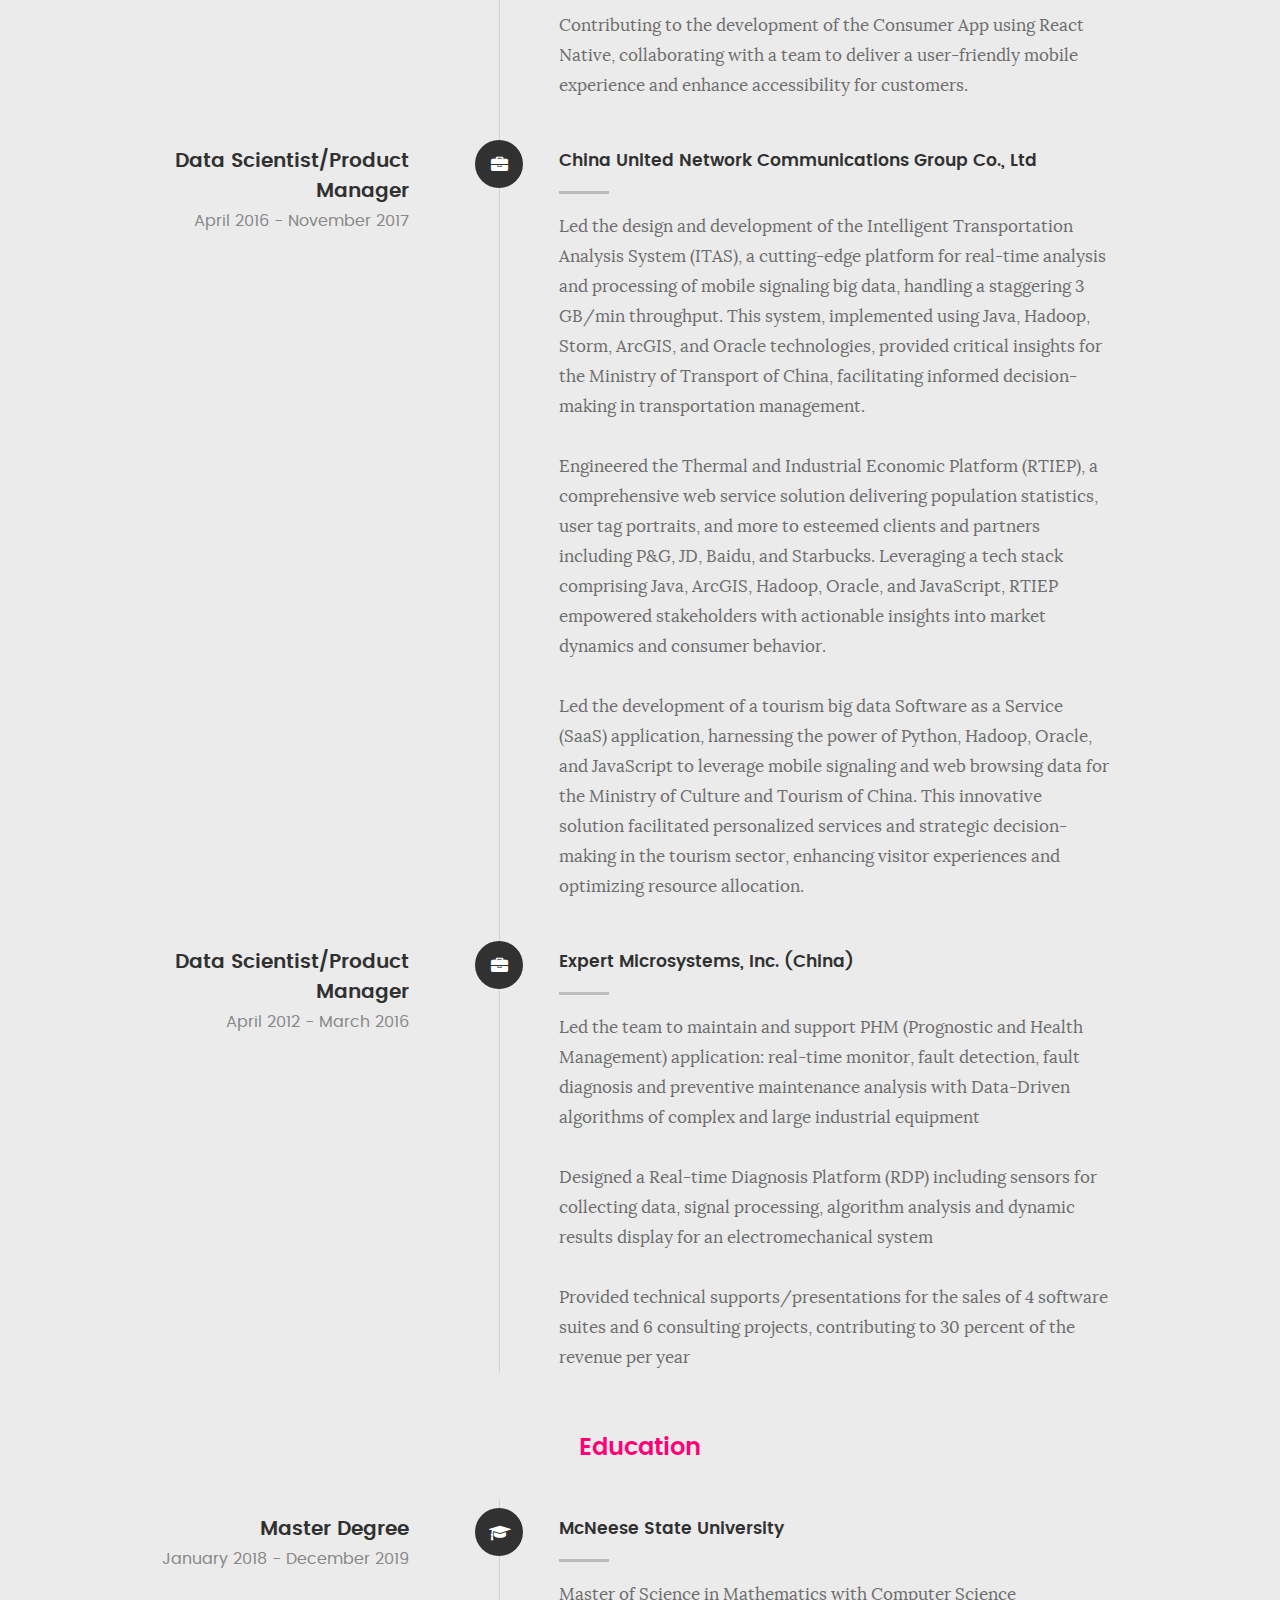
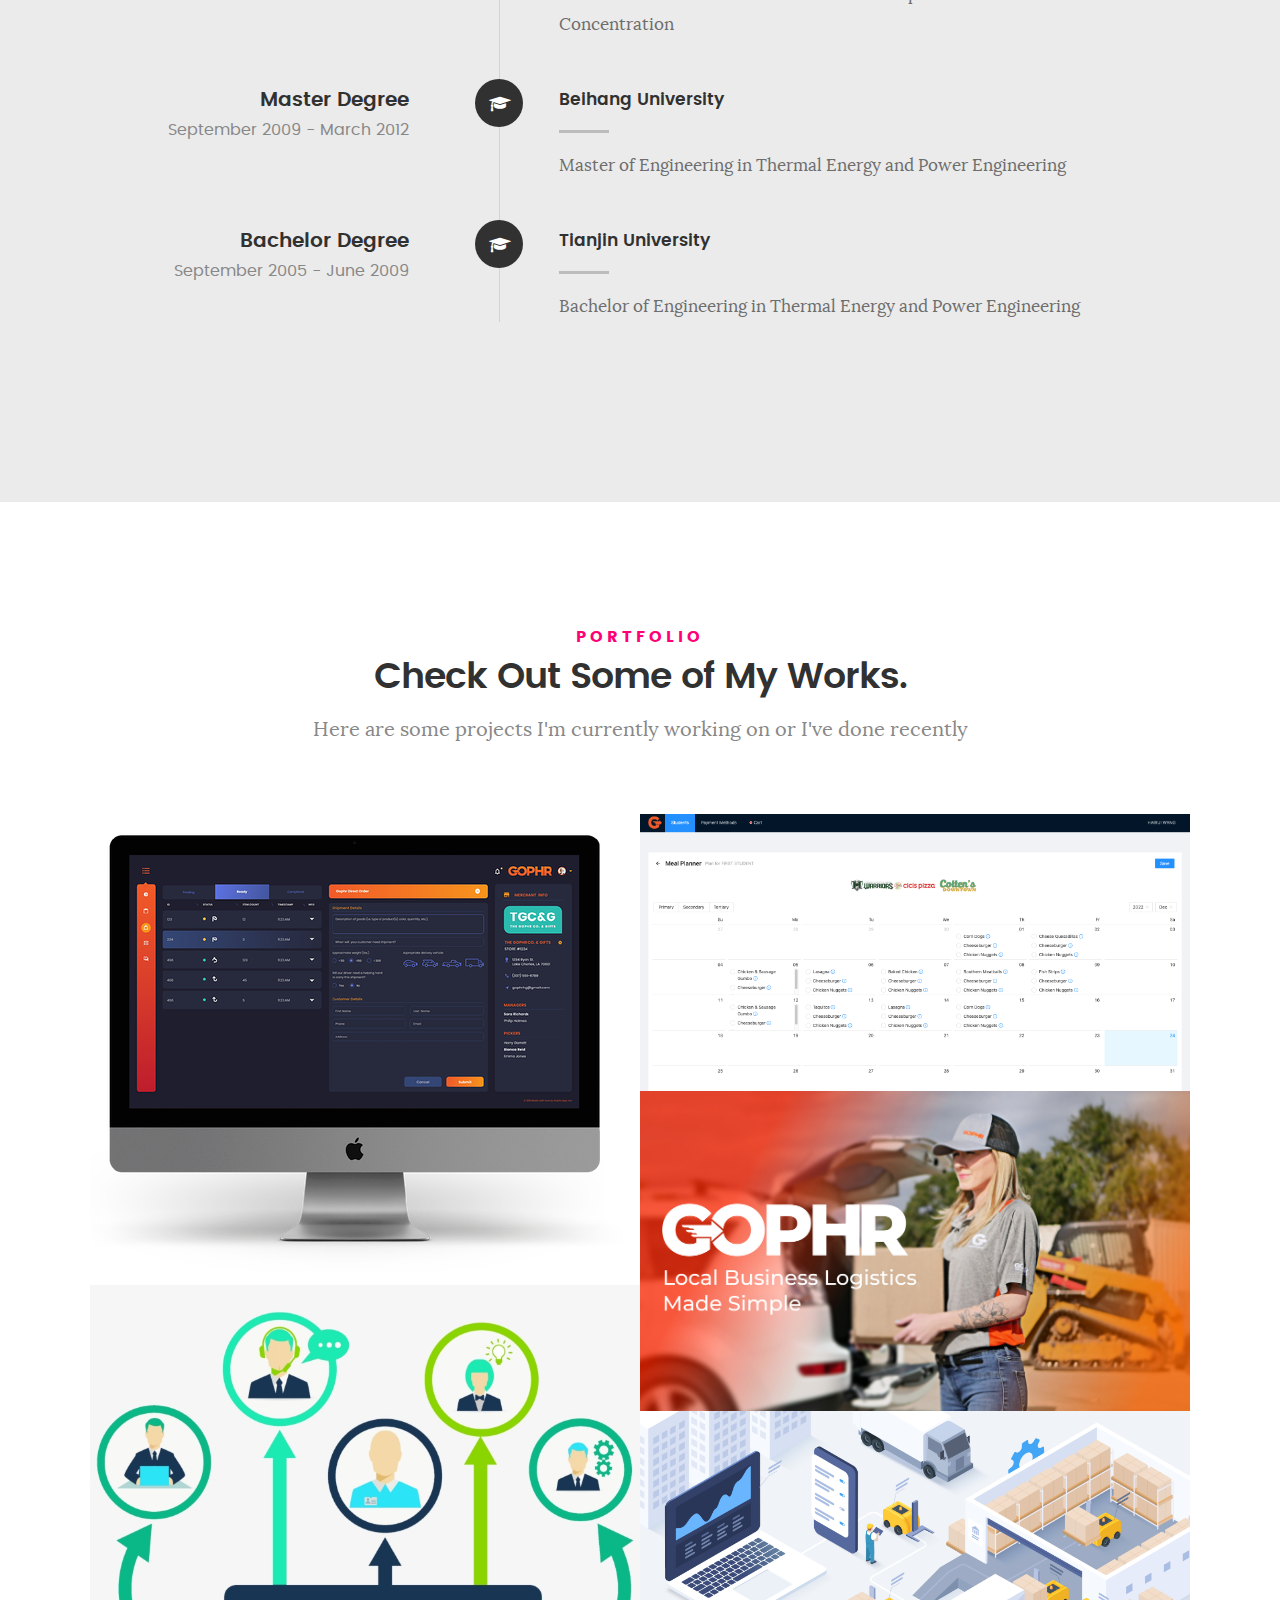
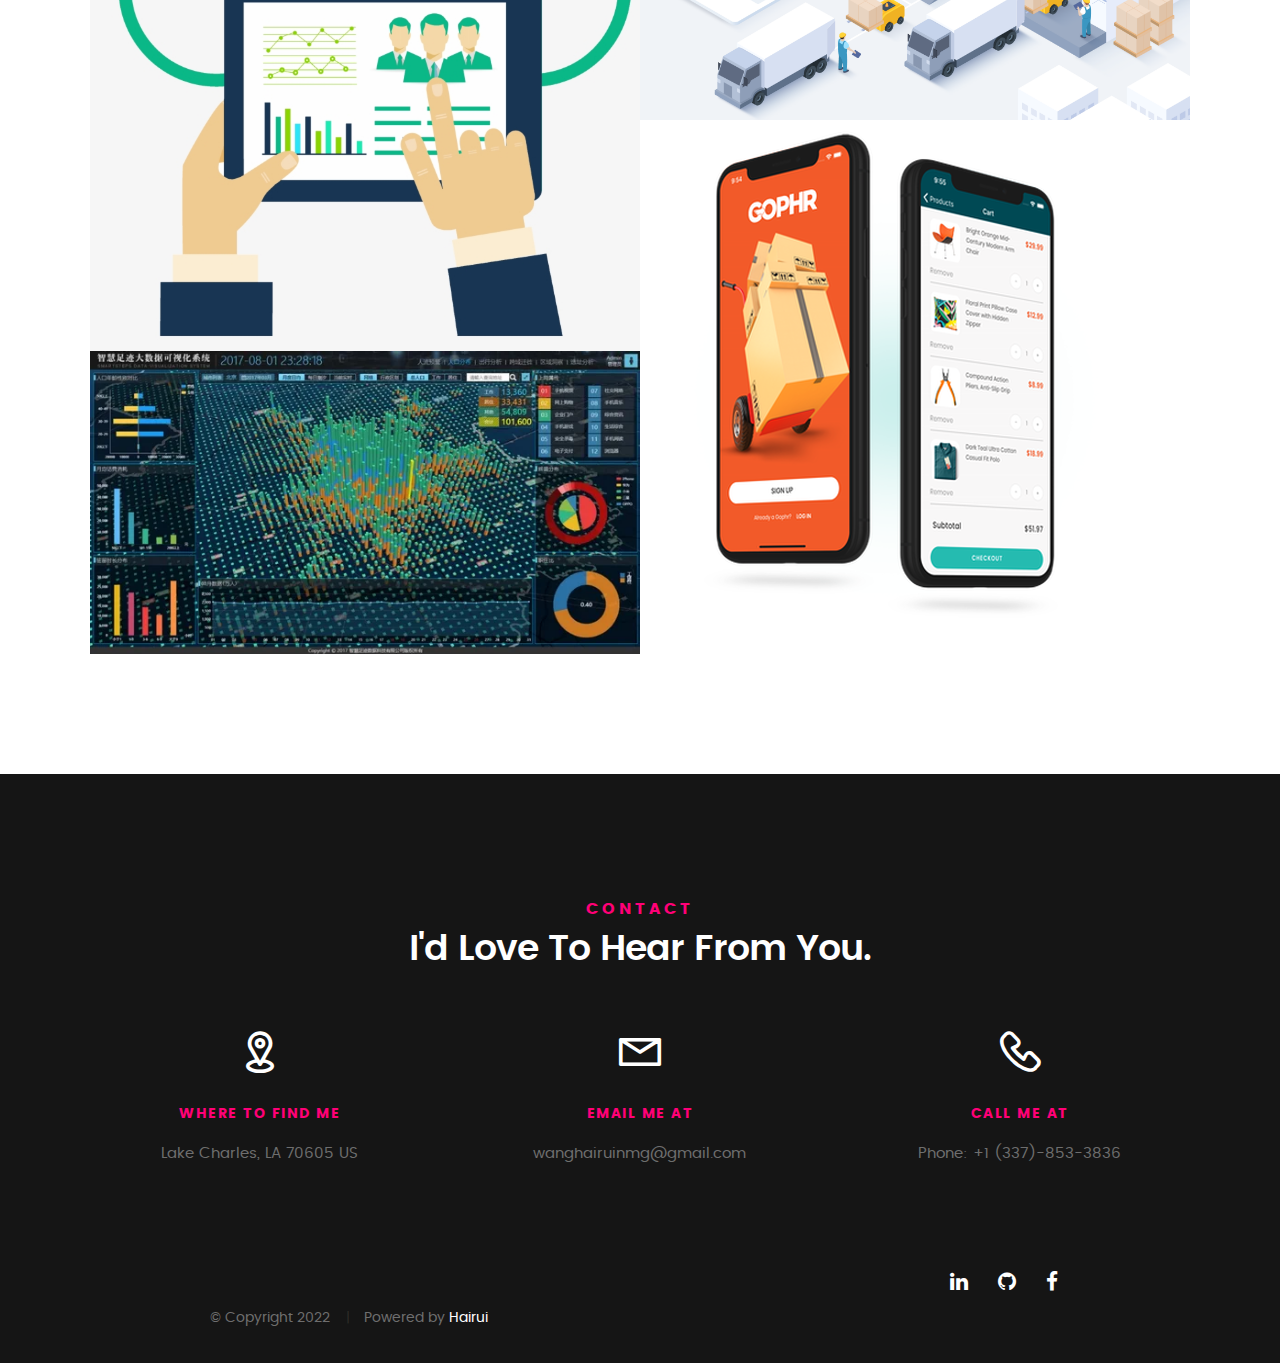
==== commit ef021b1f: "update main info" ====
--- a/index.html
+++ b/index.html
@@ -257,18 +257,25 @@
                             </div>
 
                             <div class="timeline-header">
-                                <h3>Data Analyst/Product Manager</h3>
+                                <h3>Data Scientist/Product Manager</h3>
                                 <p>April 2016 - November 2017</p>
                             </div>
 
                             <div class="timeline-content">
                                 <h4>China United Network Communications Group Co., Ltd</h4>
-                                <p>Designed the Intelligent Transportation Analysis System (ITAS) to process and analyze real-time mobile signaling big data (3 GB/min) for Ministry of Transport of China (Java, Hadoop, Storm, ArcGIS, Oracle)</p>
                                 <p>
-                                    Developed the Population Heat Map Analysis Platform (PHMAP) to provide web services of population statistics, user tag portrait, etc. to clients/partners like P&G, JD, Baidu and Starbucks (Java, ArcGIS, Hadoop,
-                                    Oracle and JavaScript)
+                                    Led the design and development of the Intelligent Transportation Analysis System (ITAS), a cutting-edge platform for real-time analysis and processing of mobile signaling big data, handling a staggering 3 GB/min
+                                    throughput. This system, implemented using Java, Hadoop, Storm, ArcGIS, and Oracle technologies, provided critical insights for the Ministry of Transport of China, facilitating informed decision-making in
+                                    transportation management.
                                 </p>
-                                <p>Developed a tourism big data SaaS application to provide services based on mobile phone signaling and web browsing data for Ministry of Culture and Tourism of China (Python, Hadoop, Oracle and JavaScript)</p>
+                                <p>
+                                    Engineered the Thermal and Industrial Economic Platform (RTIEP), a comprehensive web service solution delivering population statistics, user tag portraits, and more to esteemed clients and partners including P&G,
+                                    JD, Baidu, and Starbucks. Leveraging a tech stack comprising Java, ArcGIS, Hadoop, Oracle, and JavaScript, RTIEP empowered stakeholders with actionable insights into market dynamics and consumer behavior.
+                                </p>
+                                <p>
+                                    Led the development of a tourism big data Software as a Service (SaaS) application, harnessing the power of Python, Hadoop, Oracle, and JavaScript to leverage mobile signaling and web browsing data for the Ministry
+                                    of Culture and Tourism of China. This innovative solution facilitated personalized services and strategic decision-making in the tourism sector, enhancing visitor experiences and optimizing resource allocation.
+                                </p>
                             </div>
                         </div>
                         <!-- /timeline-block -->
@@ -279,7 +286,7 @@
                             </div>
 
                             <div class="timeline-header">
-                                <h3>Data Analyst/Product Manager</h3>
+                                <h3>Data Scientist/Product Manager</h3>
                                 <p>April 2012 - March 2016</p>
                             </div>
 
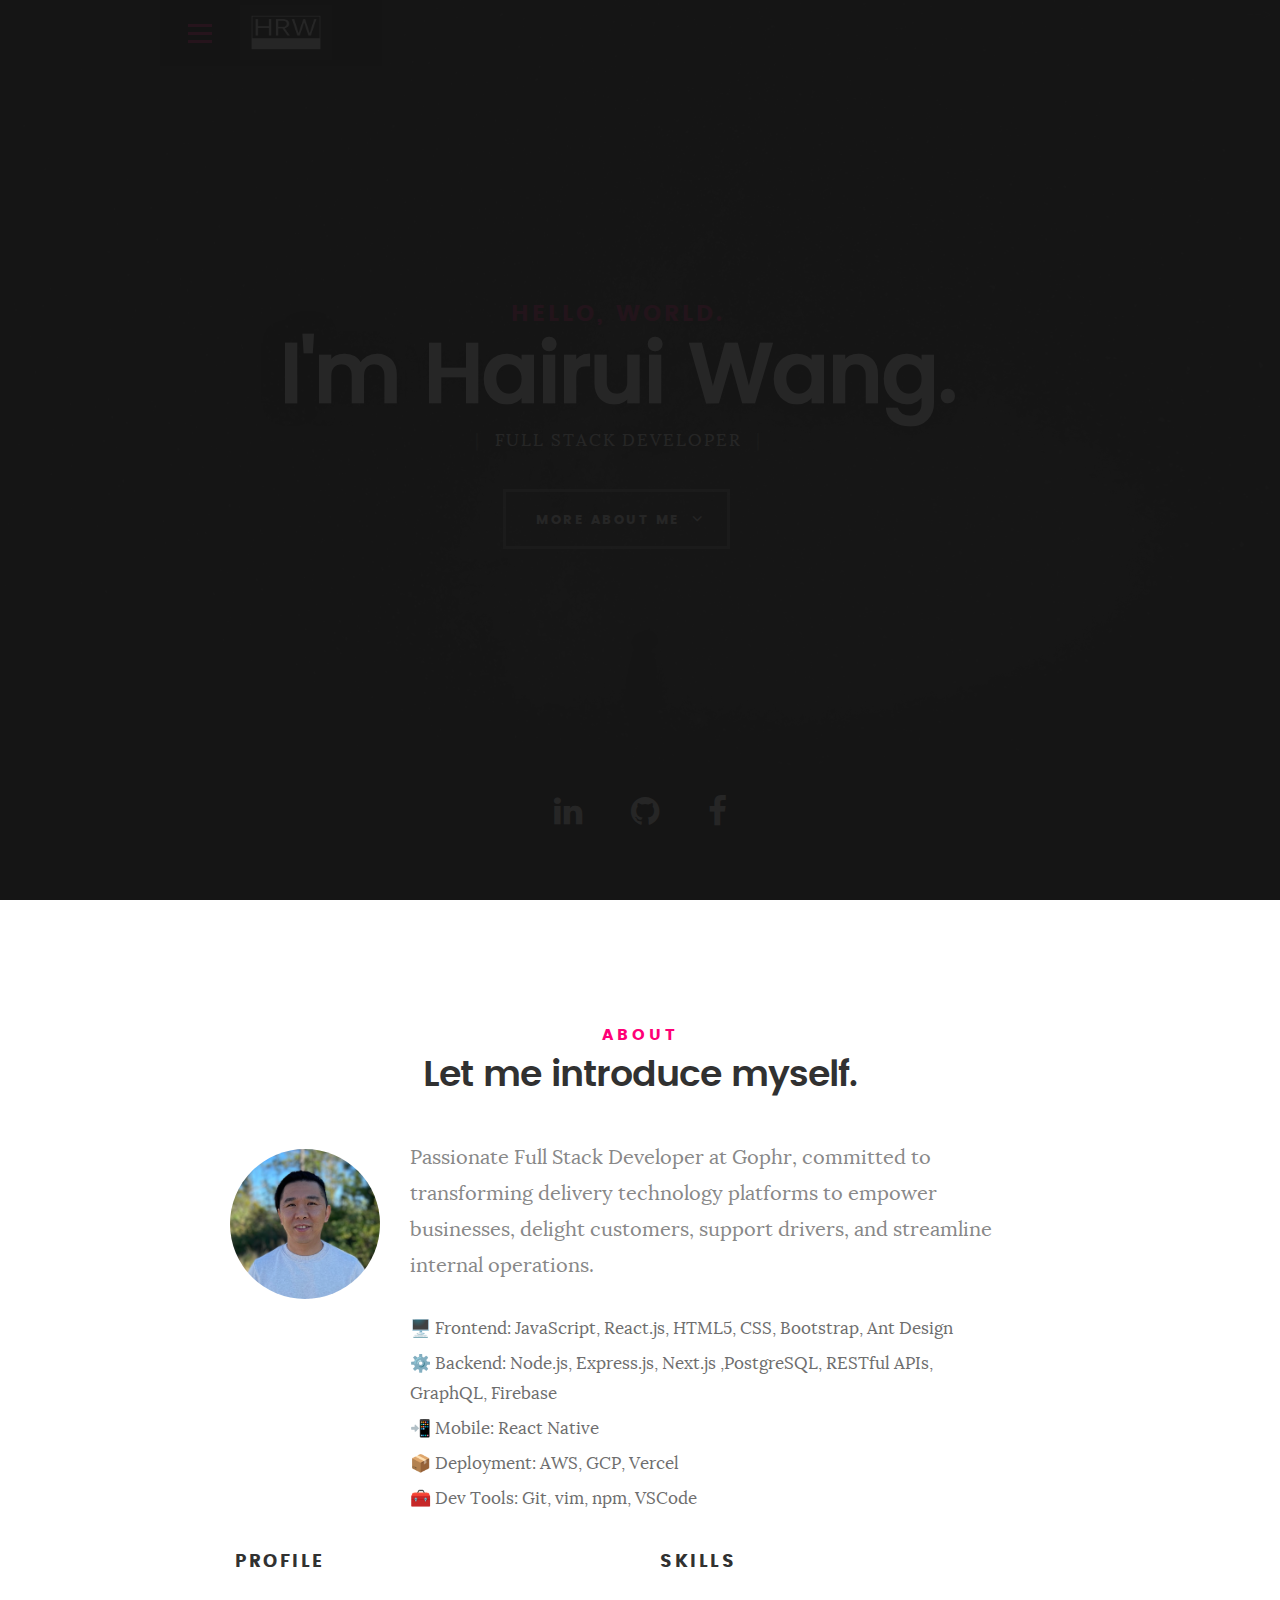
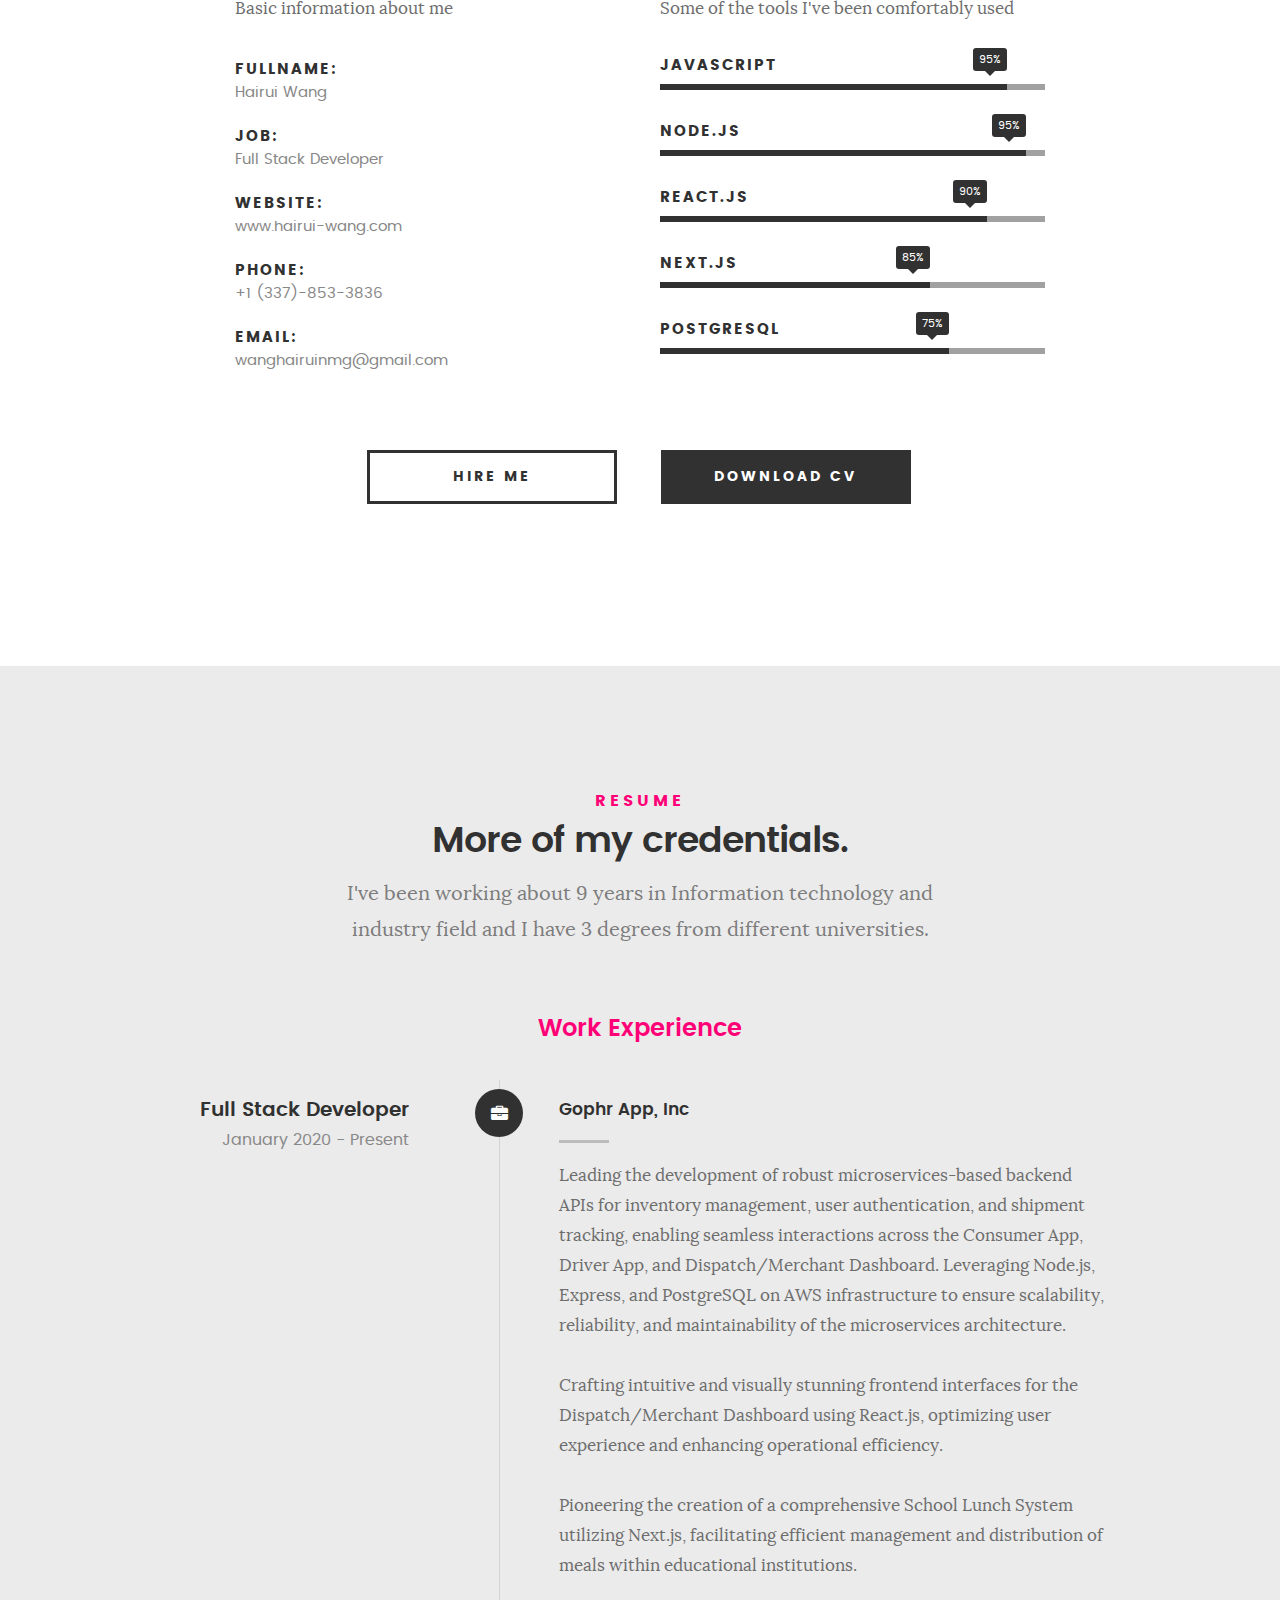
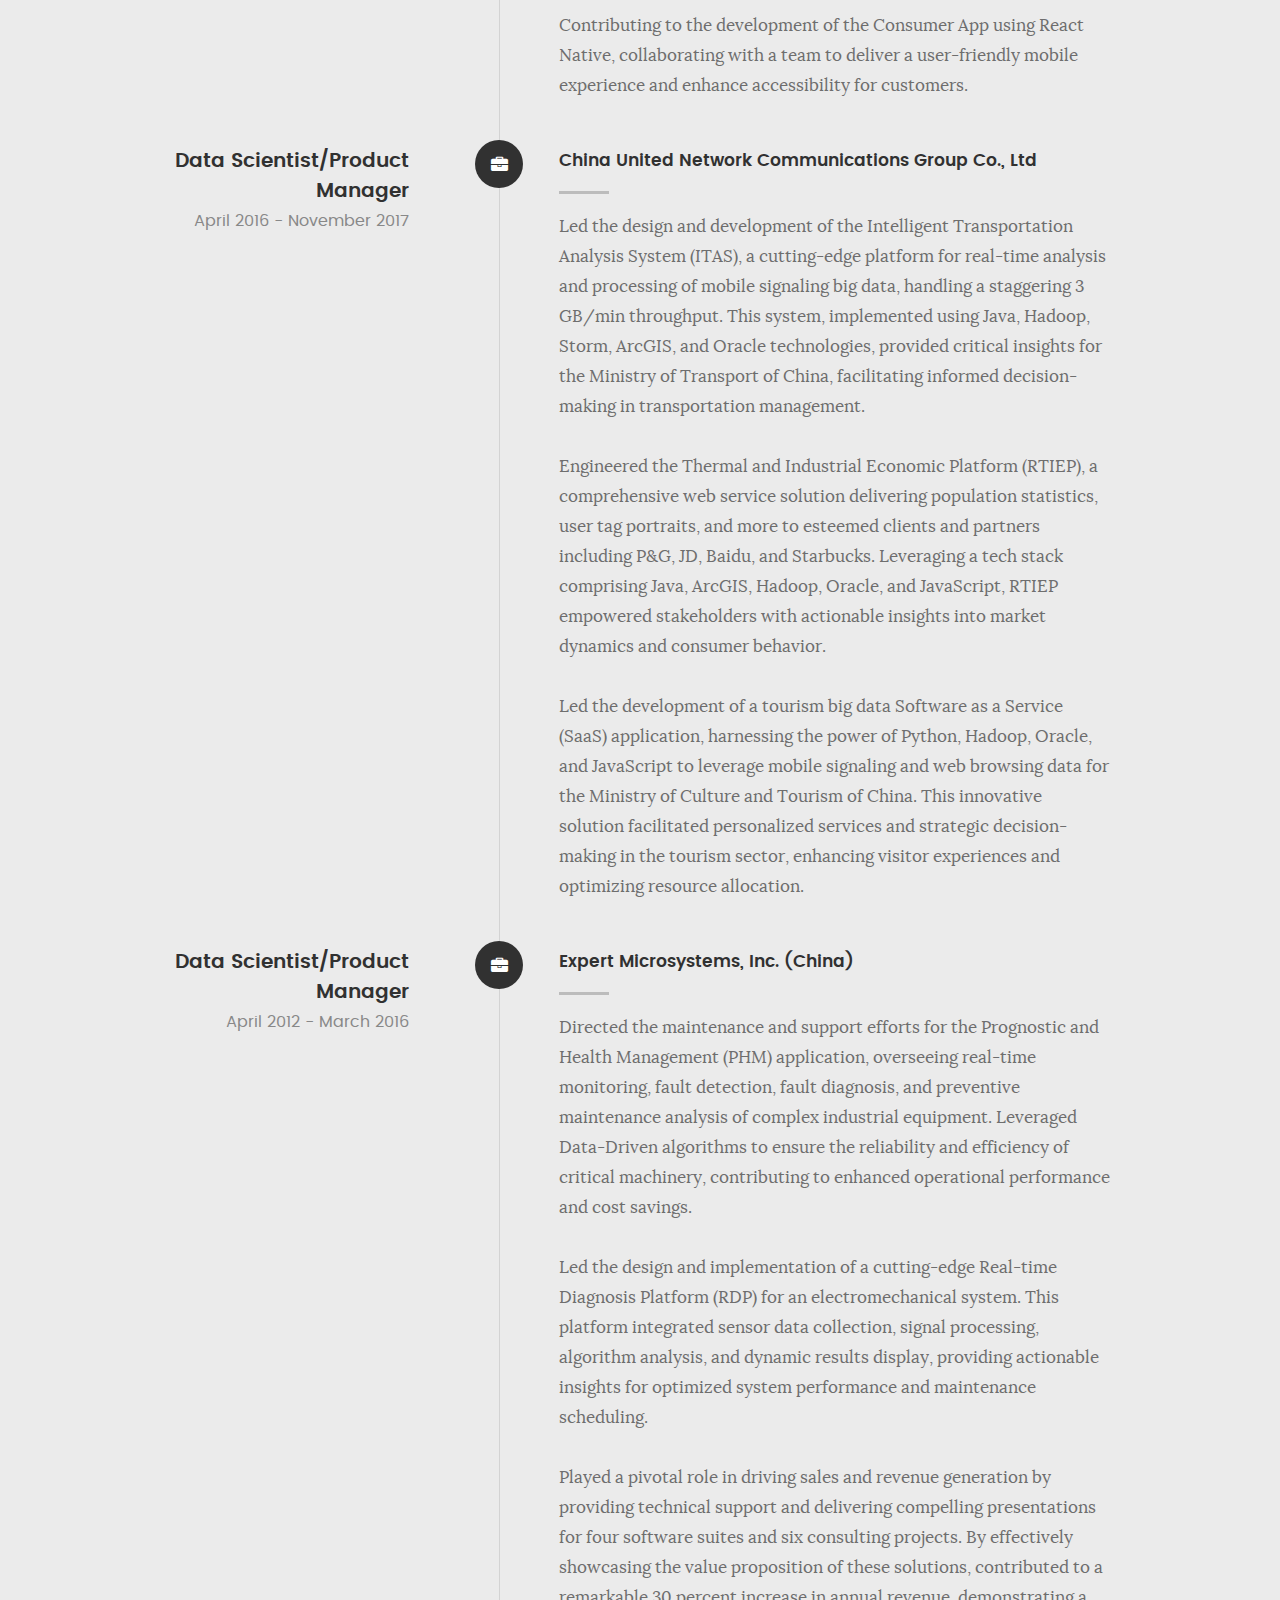
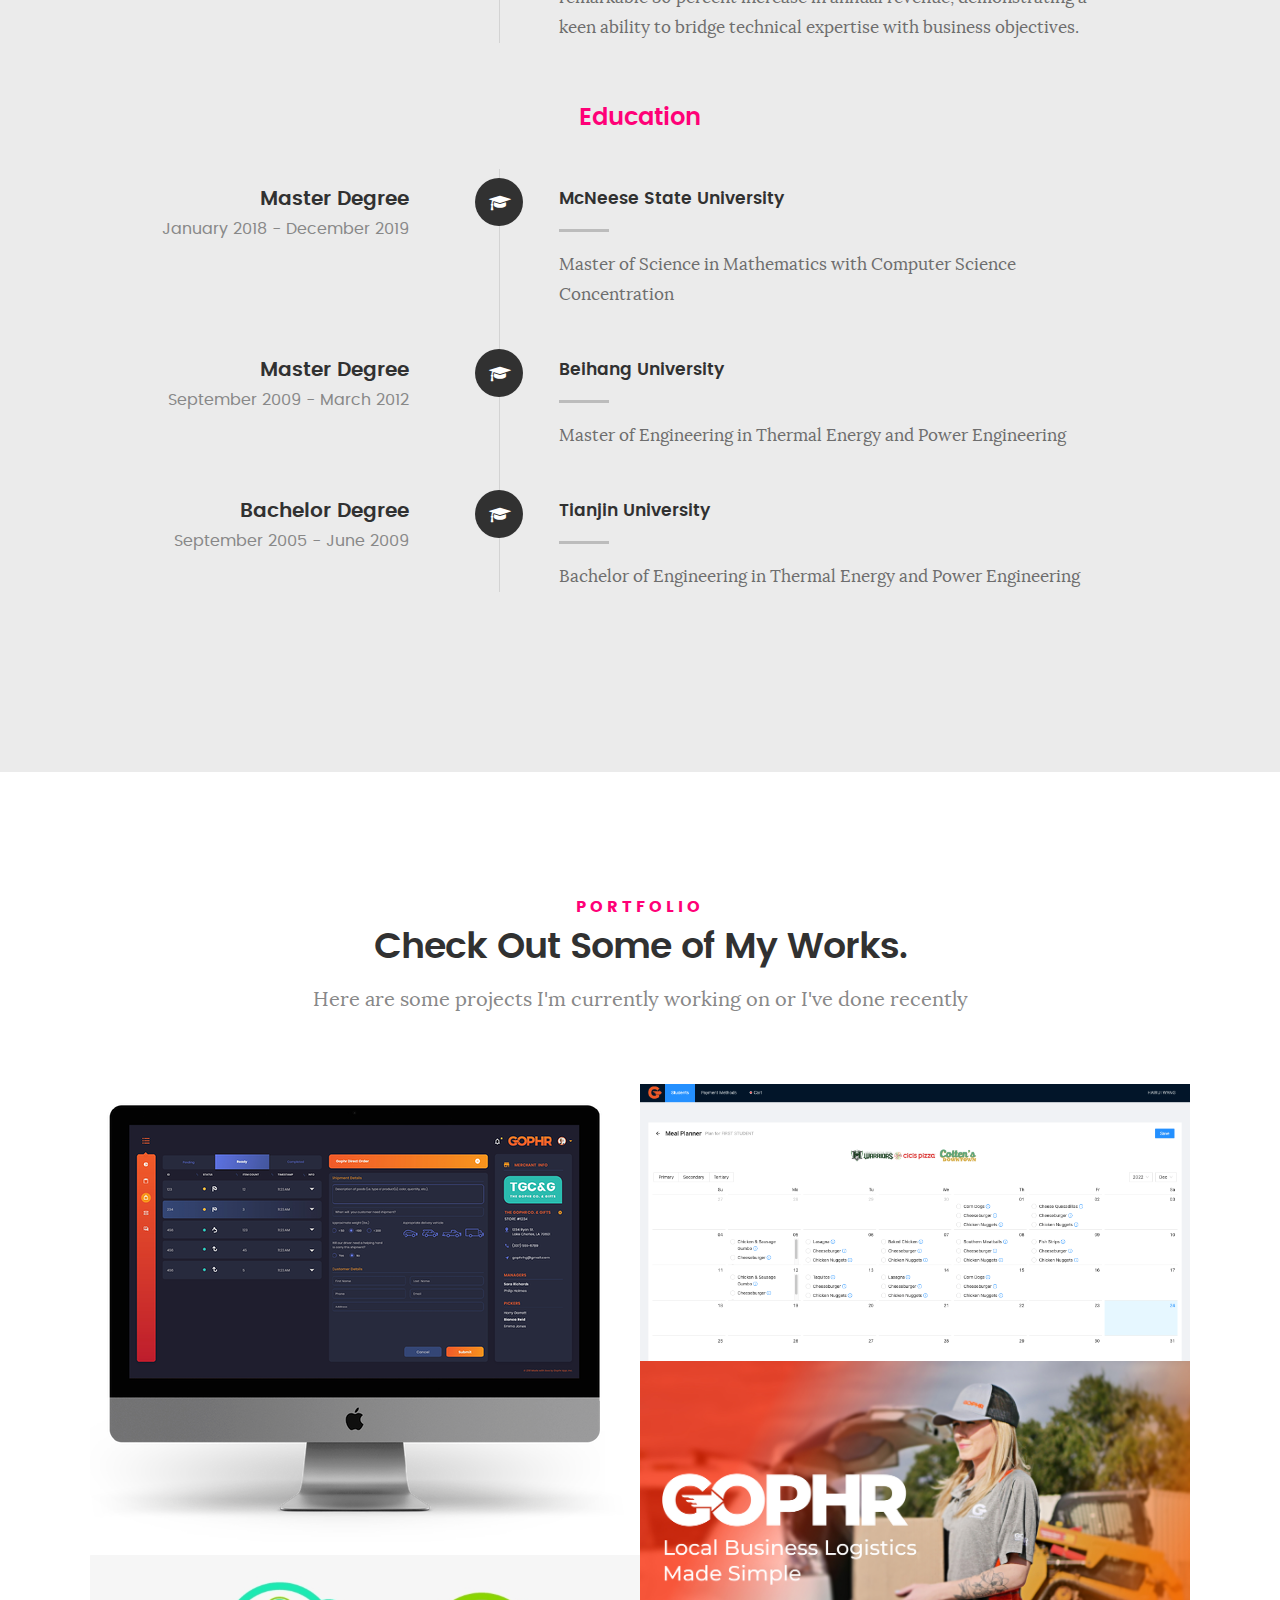
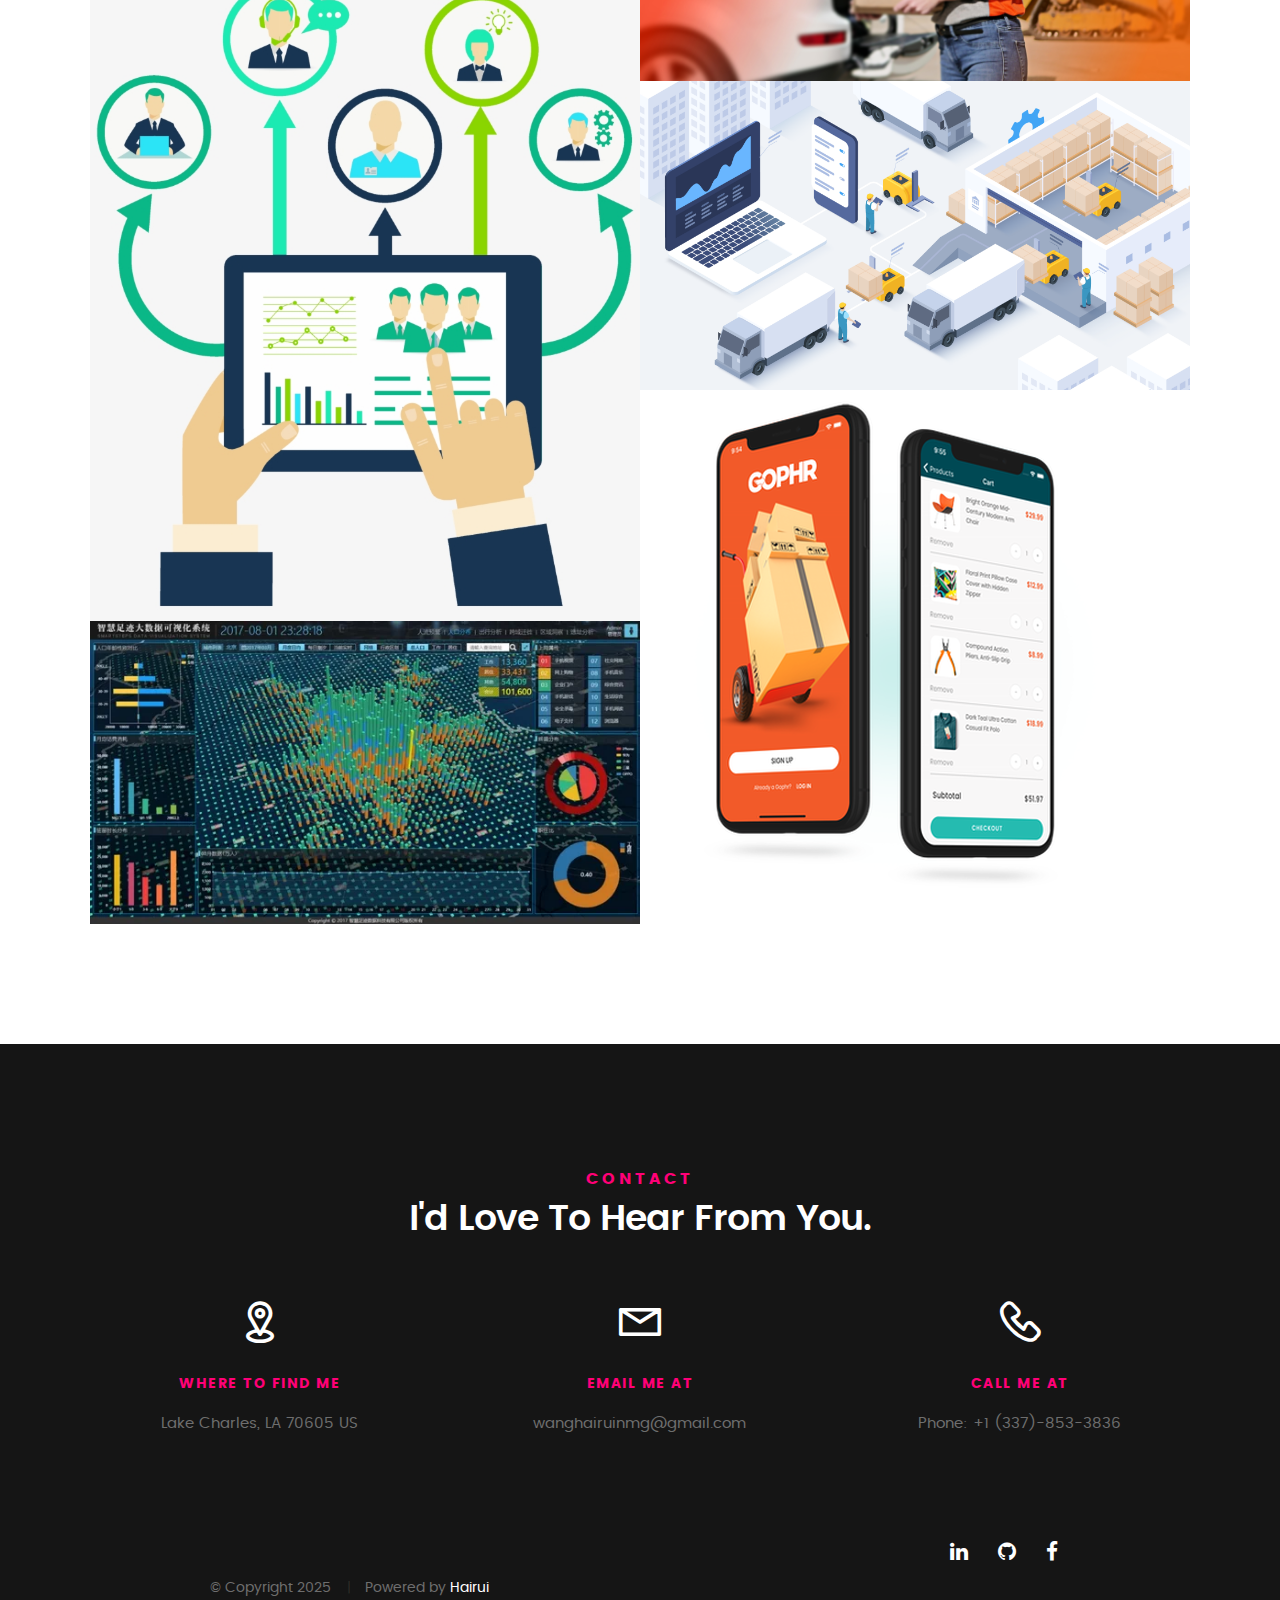
==== commit 9bcc6a96: "update main info" ====
--- a/index.html
+++ b/index.html
@@ -293,11 +293,17 @@
                             <div class="timeline-content">
                                 <h4>Expert Microsystems, Inc. (China)</h4>
                                 <p>
-                                    Led the team to maintain and support PHM (Prognostic and Health Management) application: real-time monitor, fault detection, fault diagnosis and preventive maintenance analysis with Data-Driven algorithms of
-                                    complex and large industrial equipment
+                                    Directed the maintenance and support efforts for the Prognostic and Health Management (PHM) application, overseeing real-time monitoring, fault detection, fault diagnosis, and preventive maintenance analysis of
+                                    complex industrial equipment. Leveraged Data-Driven algorithms to ensure the reliability and efficiency of critical machinery, contributing to enhanced operational performance and cost savings.
                                 </p>
-                                <p>Designed a Real-time Diagnosis Platform (RDP) including sensors for collecting data, signal processing, algorithm analysis and dynamic results display for an electromechanical system</p>
-                                <p>Provided technical supports/presentations for the sales of 4 software suites and 6 consulting projects, contributing to 30 percent of the revenue per year</p>
+                                <p>
+                                    Led the design and implementation of a cutting-edge Real-time Diagnosis Platform (RDP) for an electromechanical system. This platform integrated sensor data collection, signal processing, algorithm analysis, and
+                                    dynamic results display, providing actionable insights for optimized system performance and maintenance scheduling.
+                                </p>
+                                <p>
+                                    Played a pivotal role in driving sales and revenue generation by providing technical support and delivering compelling presentations for four software suites and six consulting projects. By effectively showcasing
+                                    the value proposition of these solutions, contributed to a remarkable 30 percent increase in annual revenue, demonstrating a keen ability to bridge technical expertise with business objectives.
+                                </p>
                             </div>
                         </div>
                         <!-- /timeline-block -->
@@ -775,7 +781,7 @@
 
                 <div class="col-eight tab-full">
                     <div class="copyright">
-                        <span>© Copyright 2022 </span>
+                        <span>© Copyright 2025 </span>
                         <!-- <span>Design by <a href="http://www.styleshout.com/">styleshout</a></span> -->
                         <span>Powered by <a href="#">Hairui</a></span>
                         <!-- <span>Distributed by <a href="https://themewagon.com/">Hairui Wang</a></span> -->
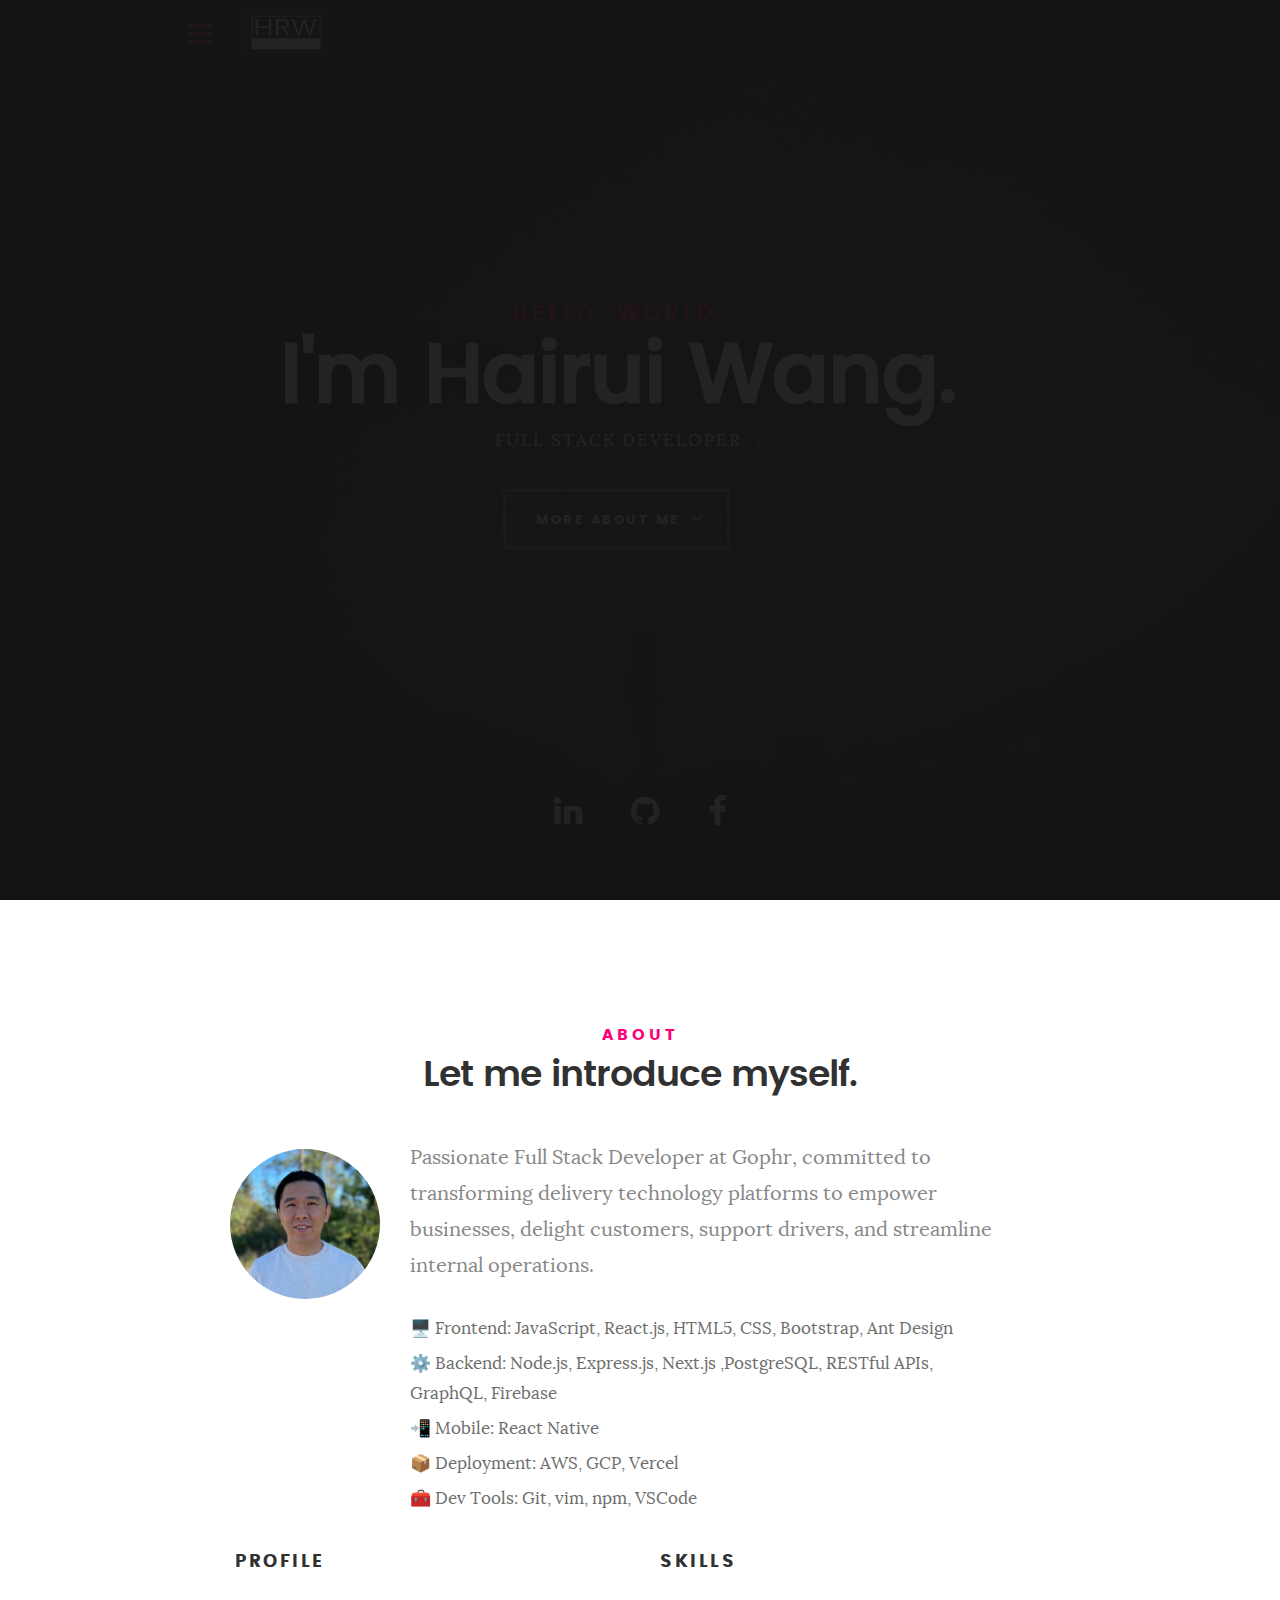
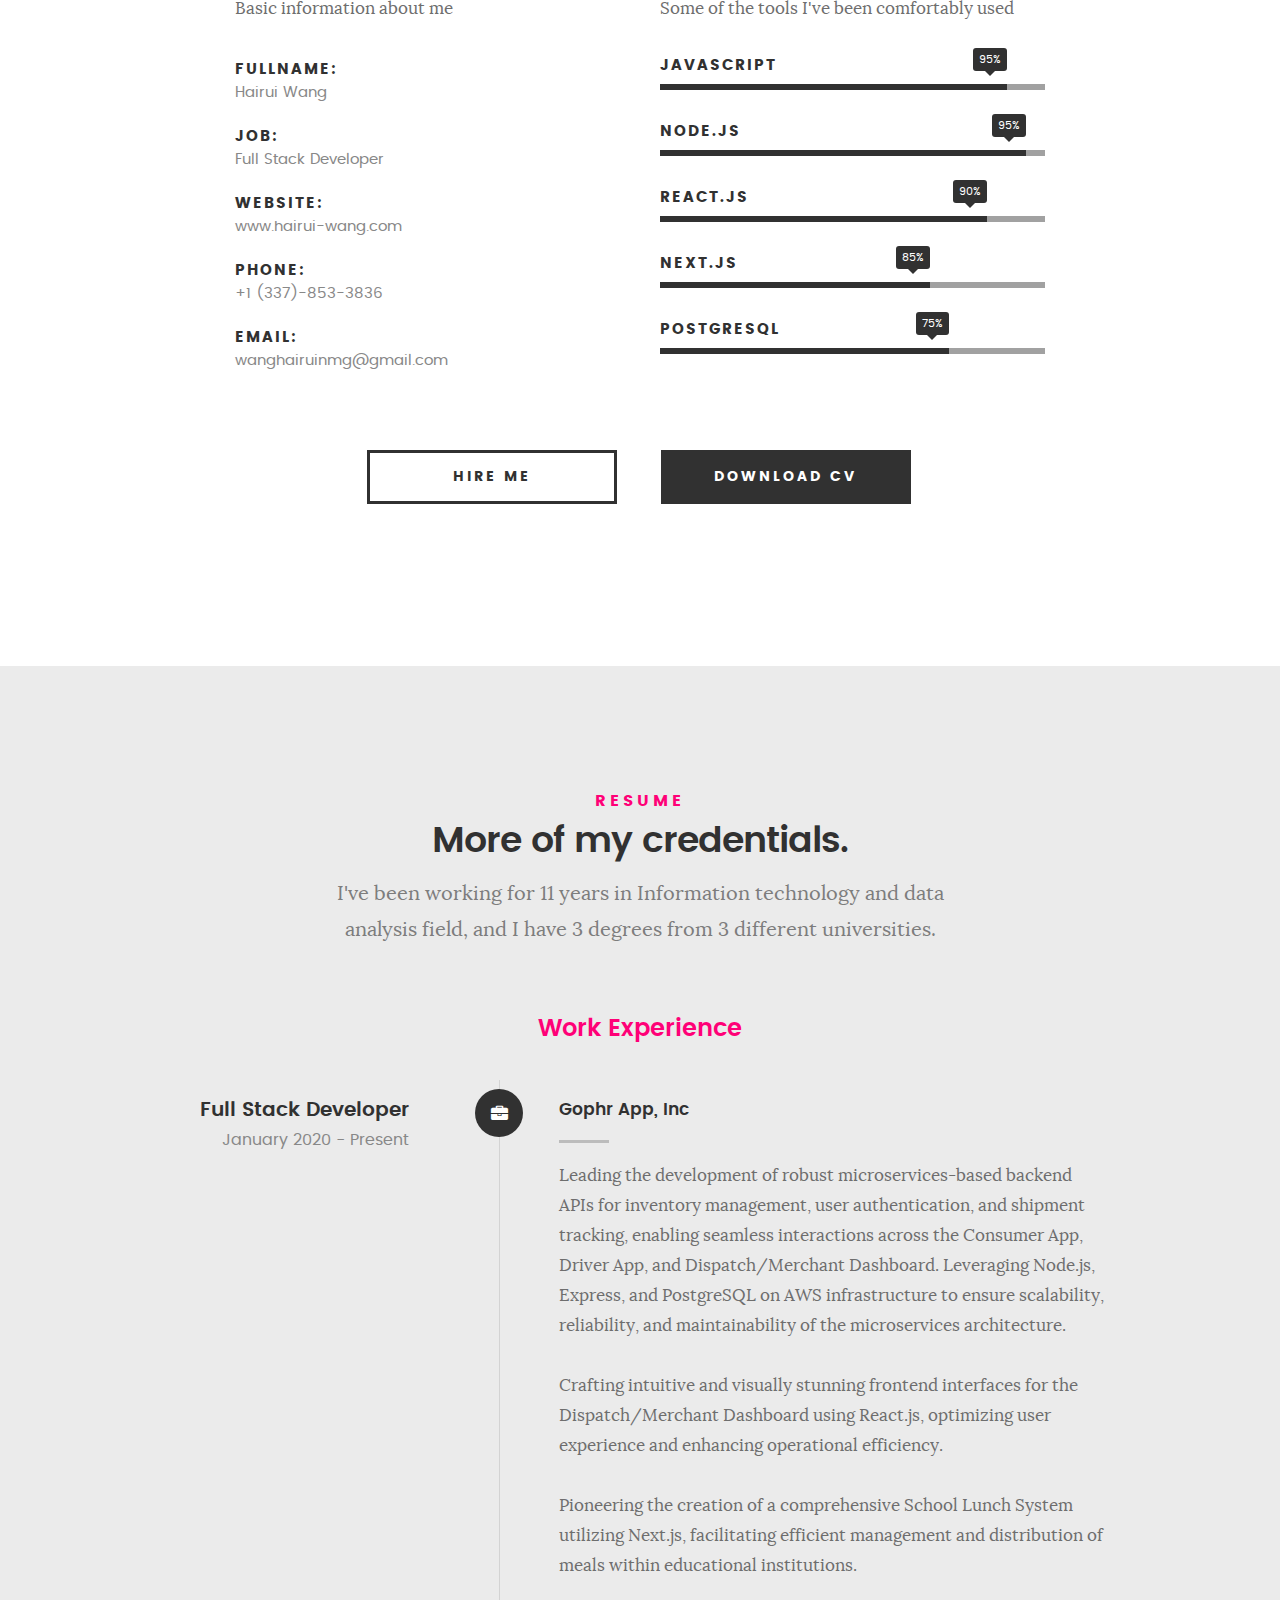
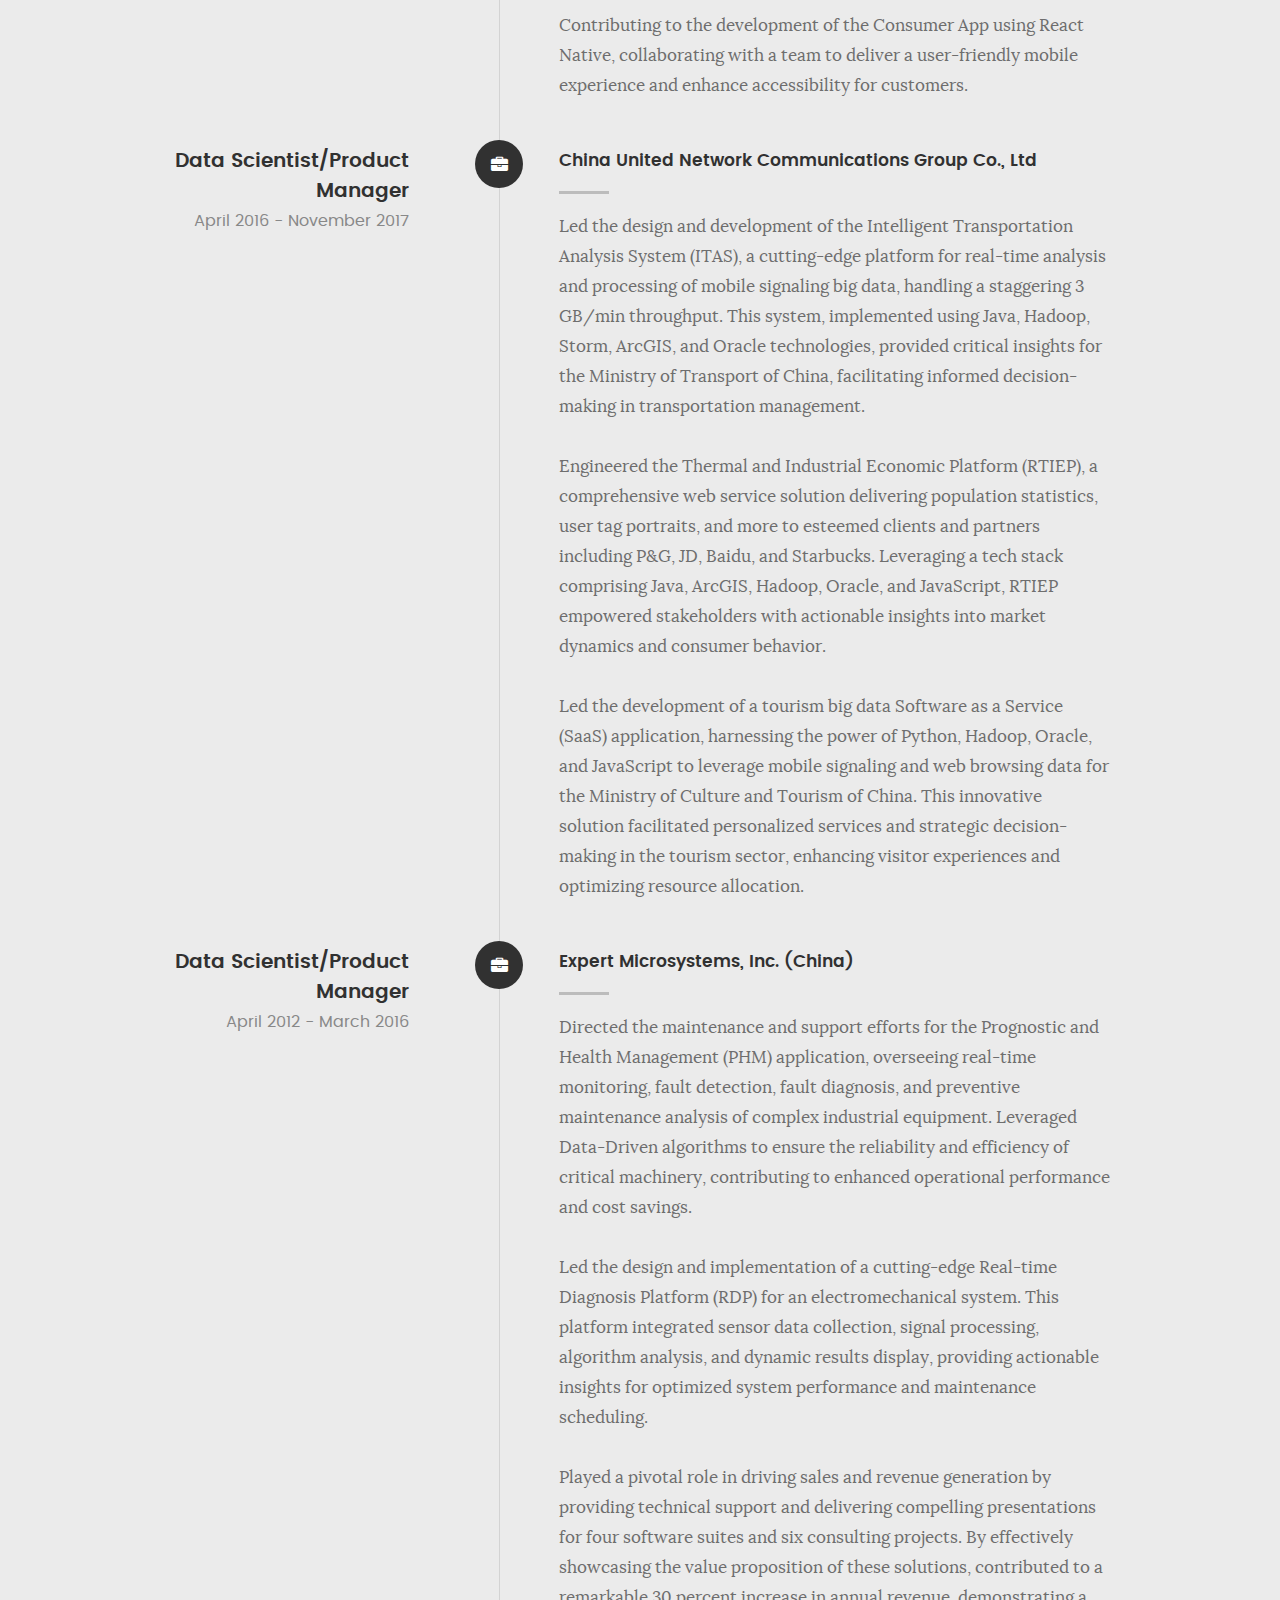
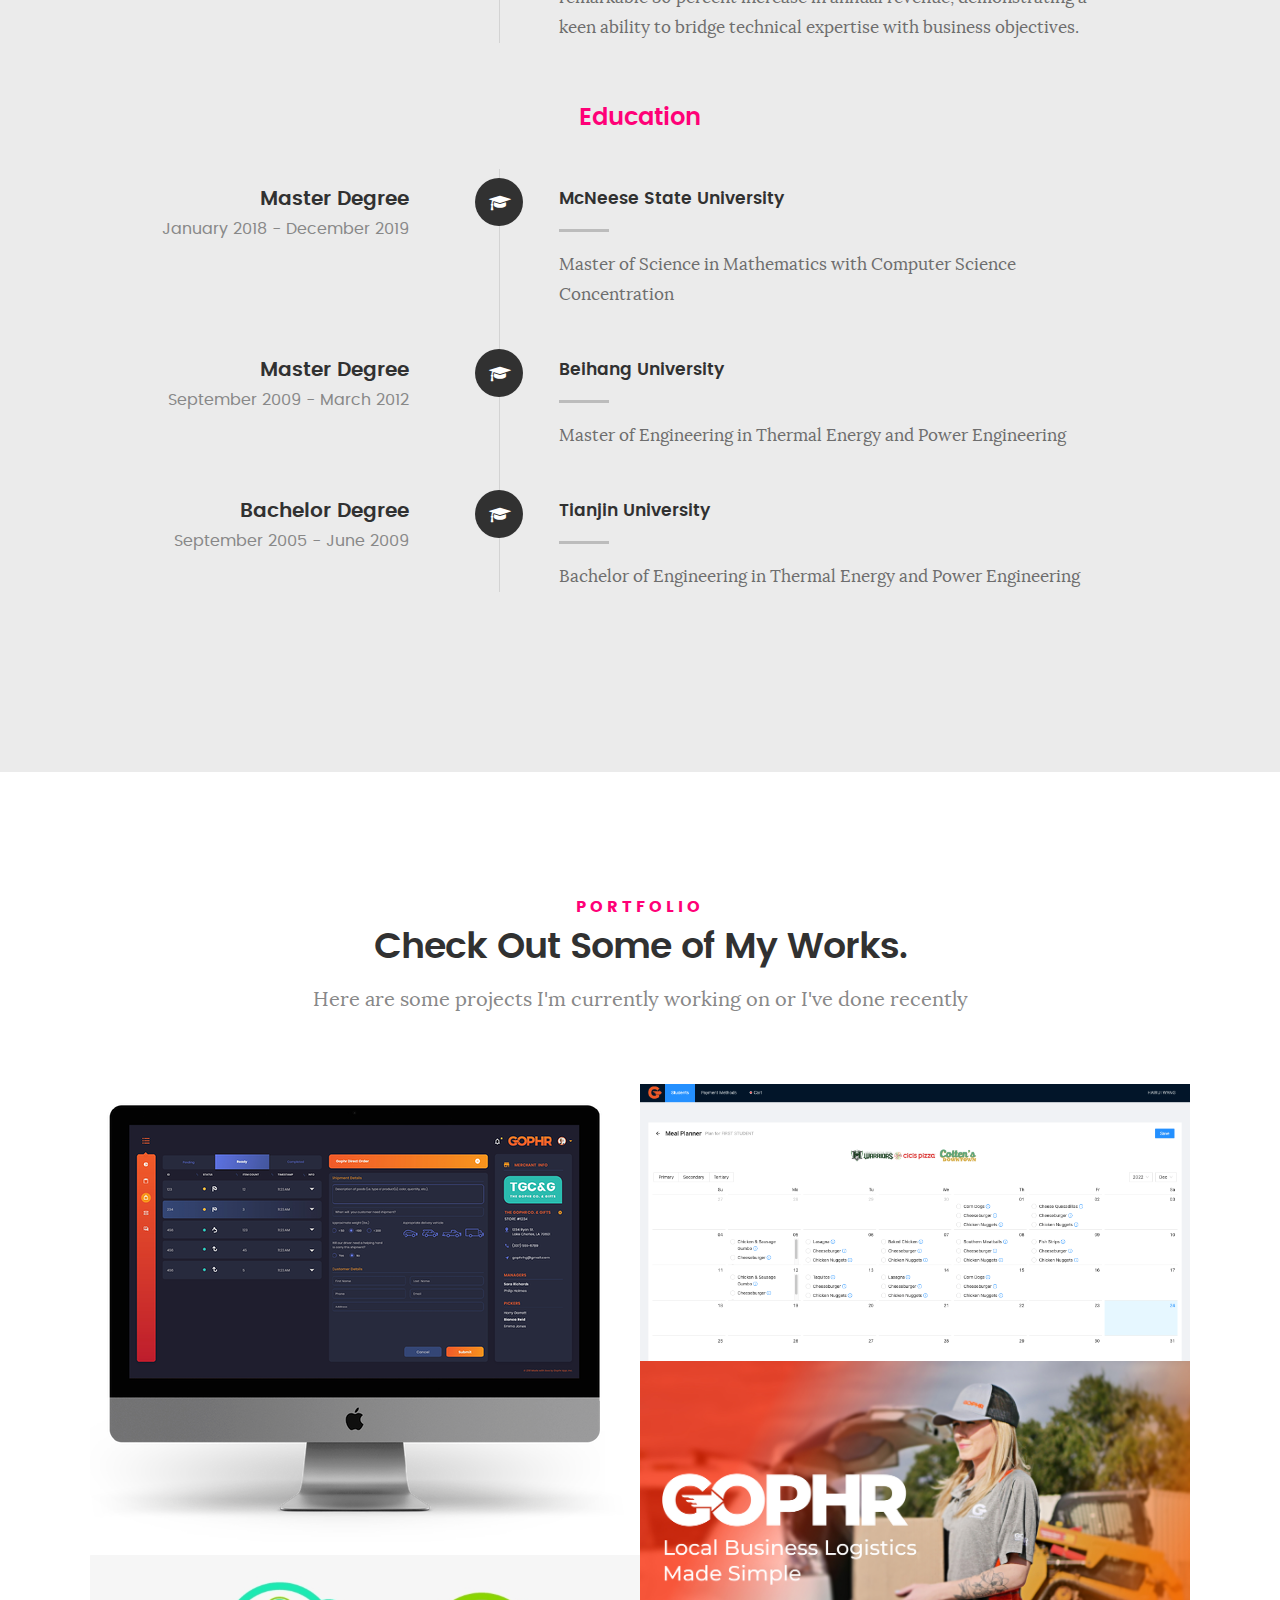
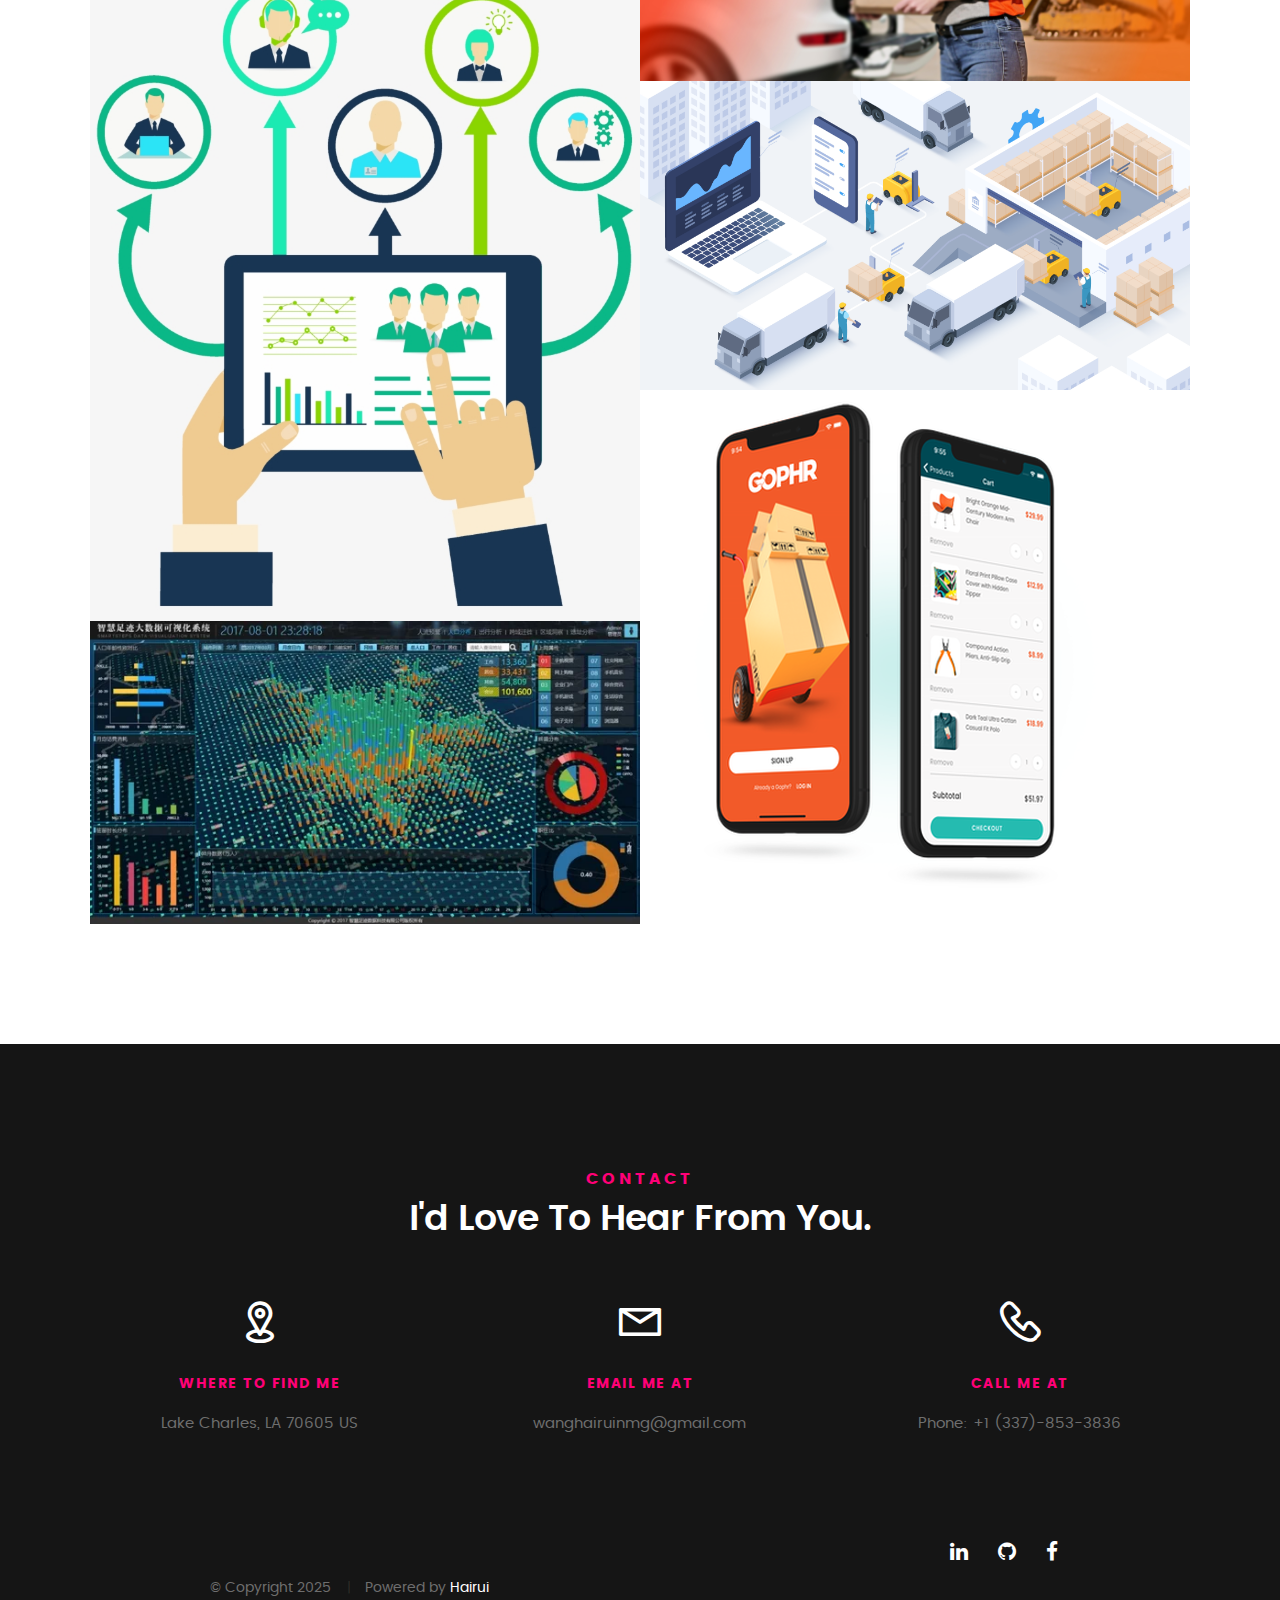
==== commit 85e6289b: "update main info" ====
--- a/index.html
+++ b/index.html
@@ -215,7 +215,7 @@
                     <h5>Resume</h5>
                     <h1>More of my credentials.</h1>
 
-                    <p class="lead">I've been working about 9 years in Information technology and industry field and I have 3 degrees from different universities.</p>
+                    <p class="lead">I've been working for 11 years in Information technology and data analysis field, and I have 3 degrees from 3 different universities.</p>
                 </div>
             </div>
             <!-- /section-intro-->
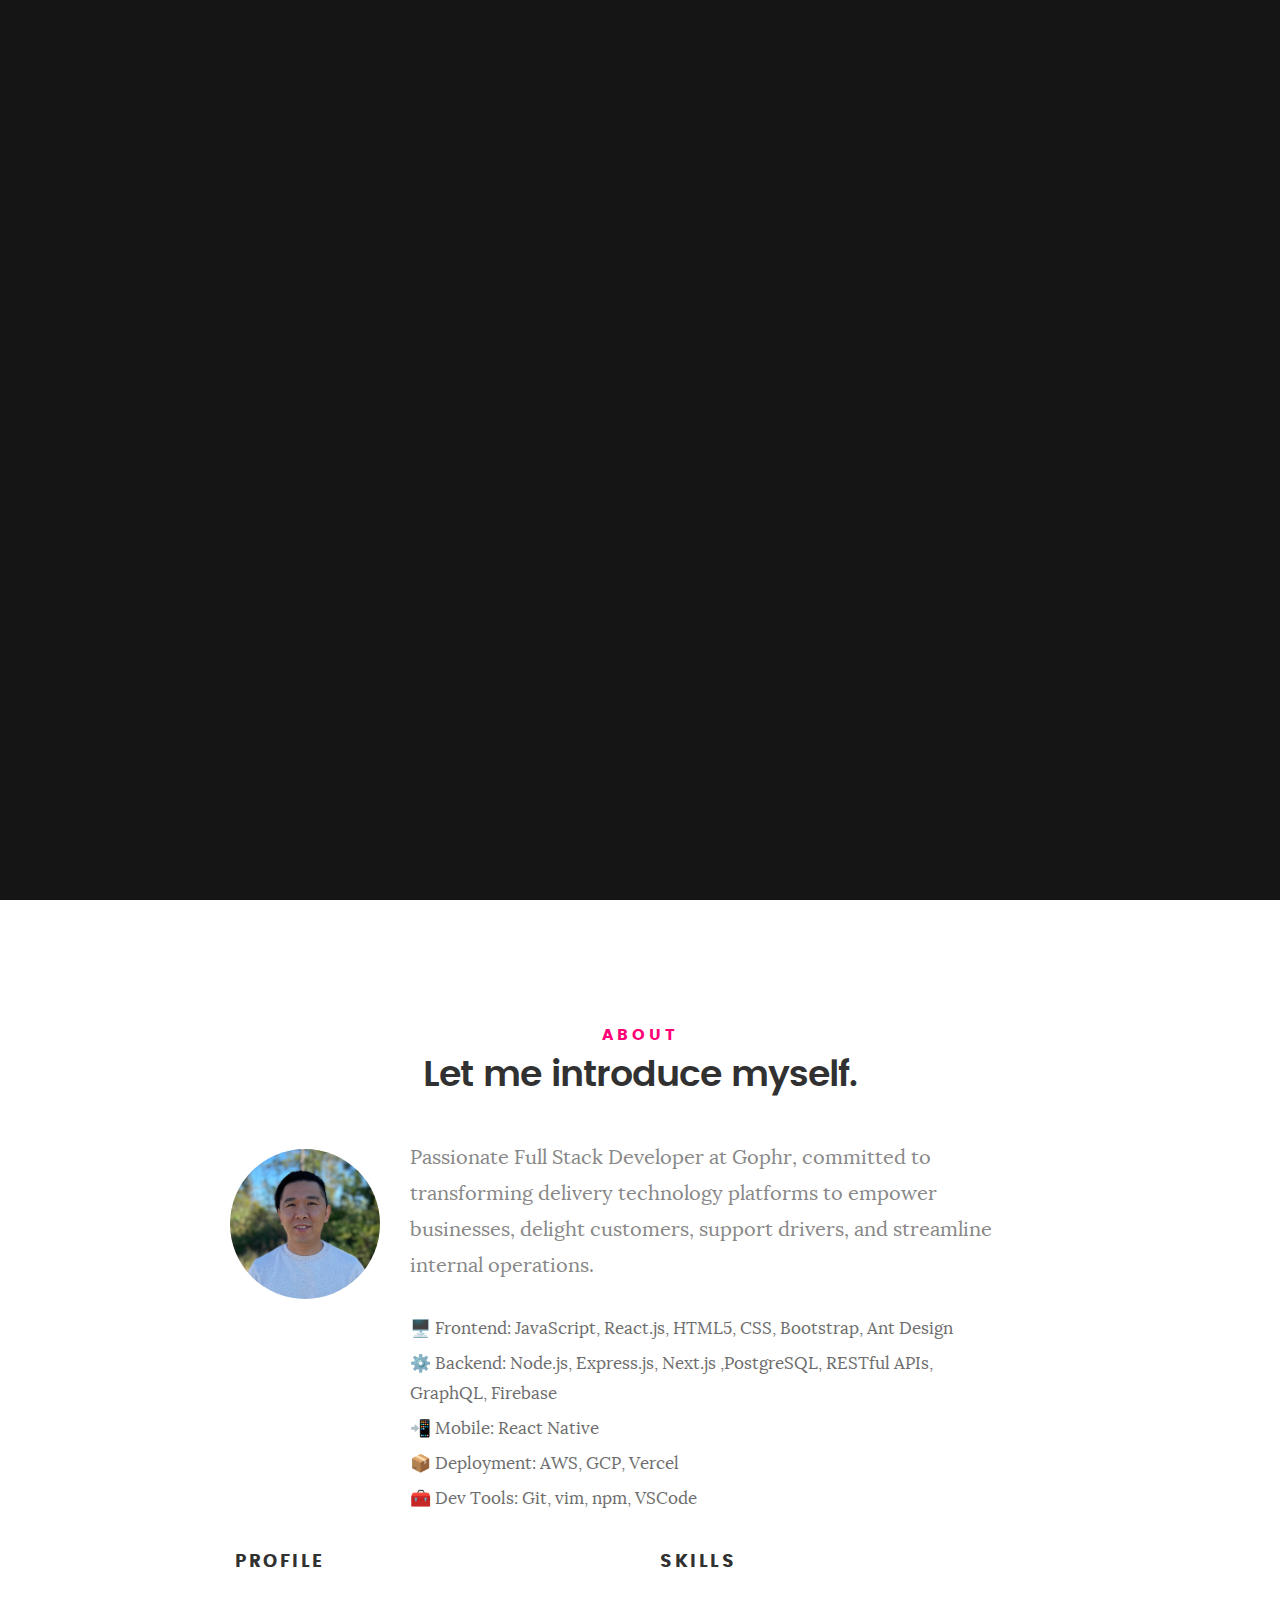
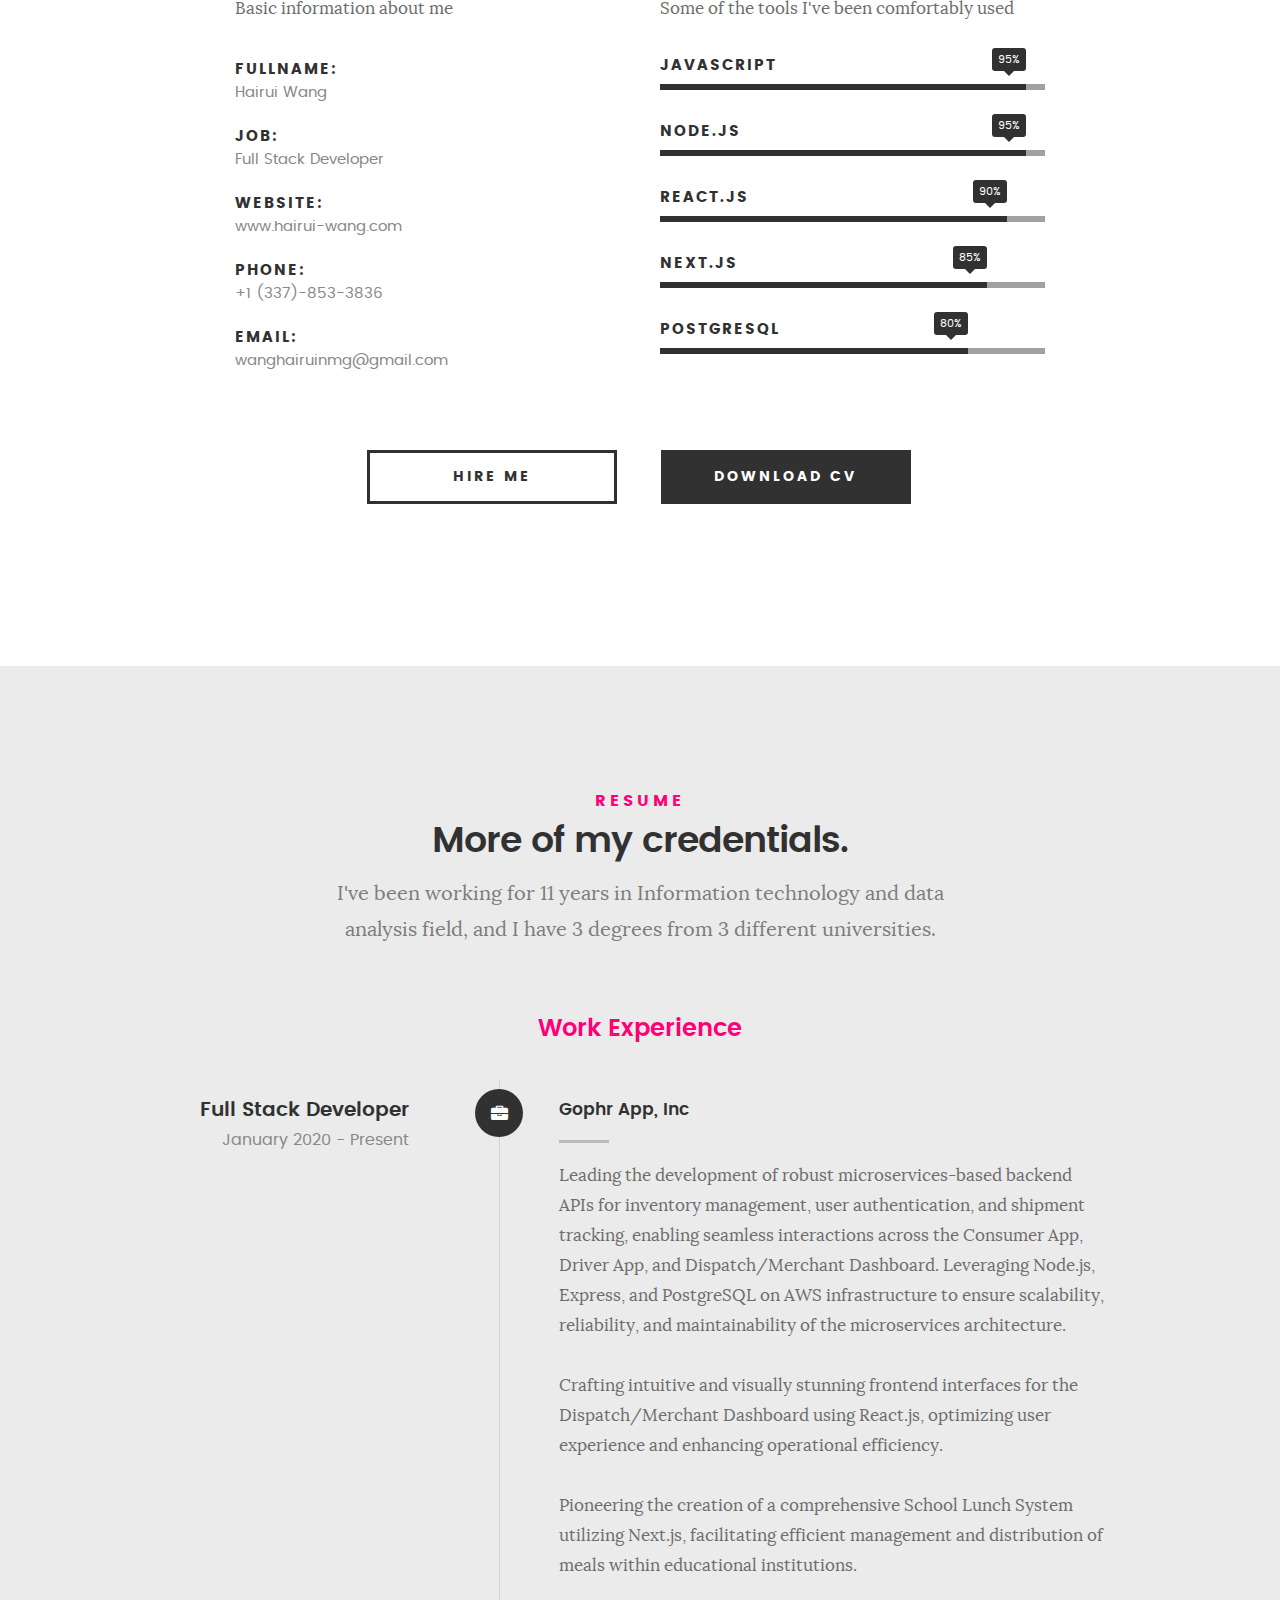
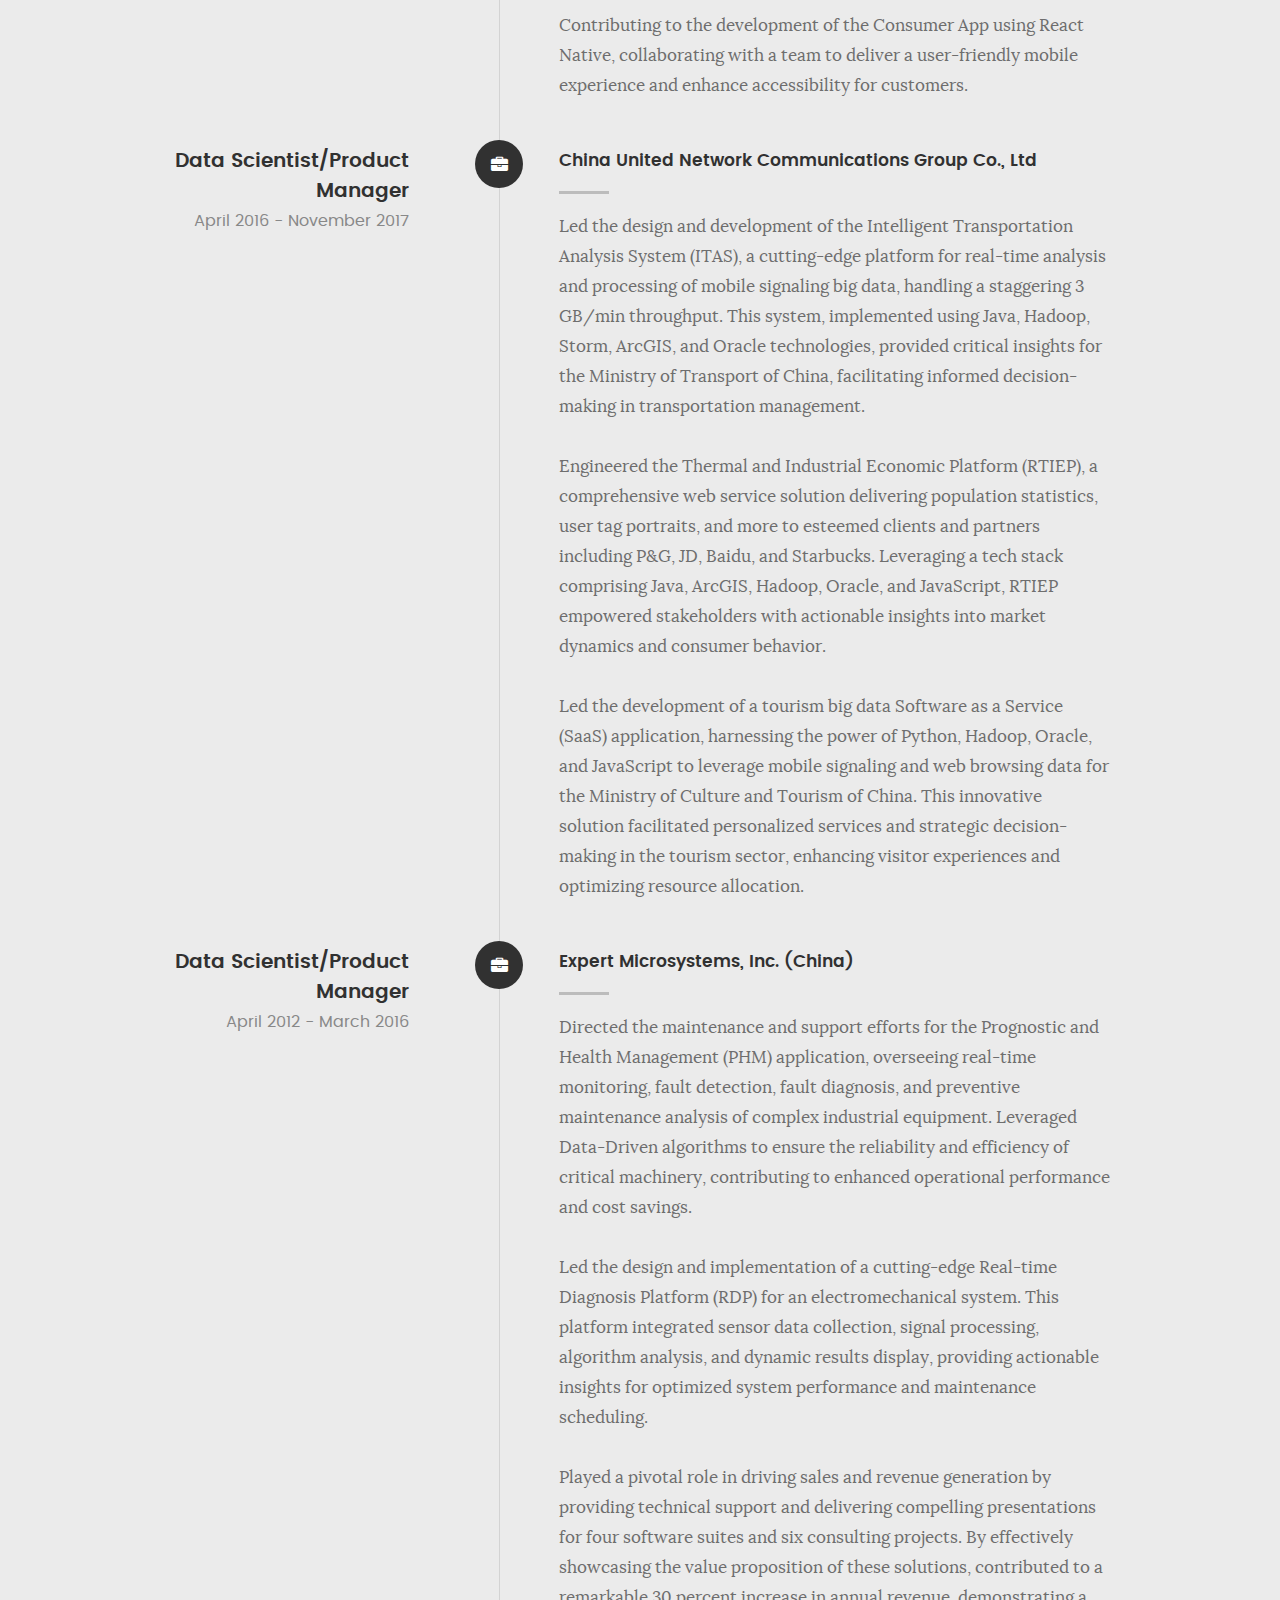
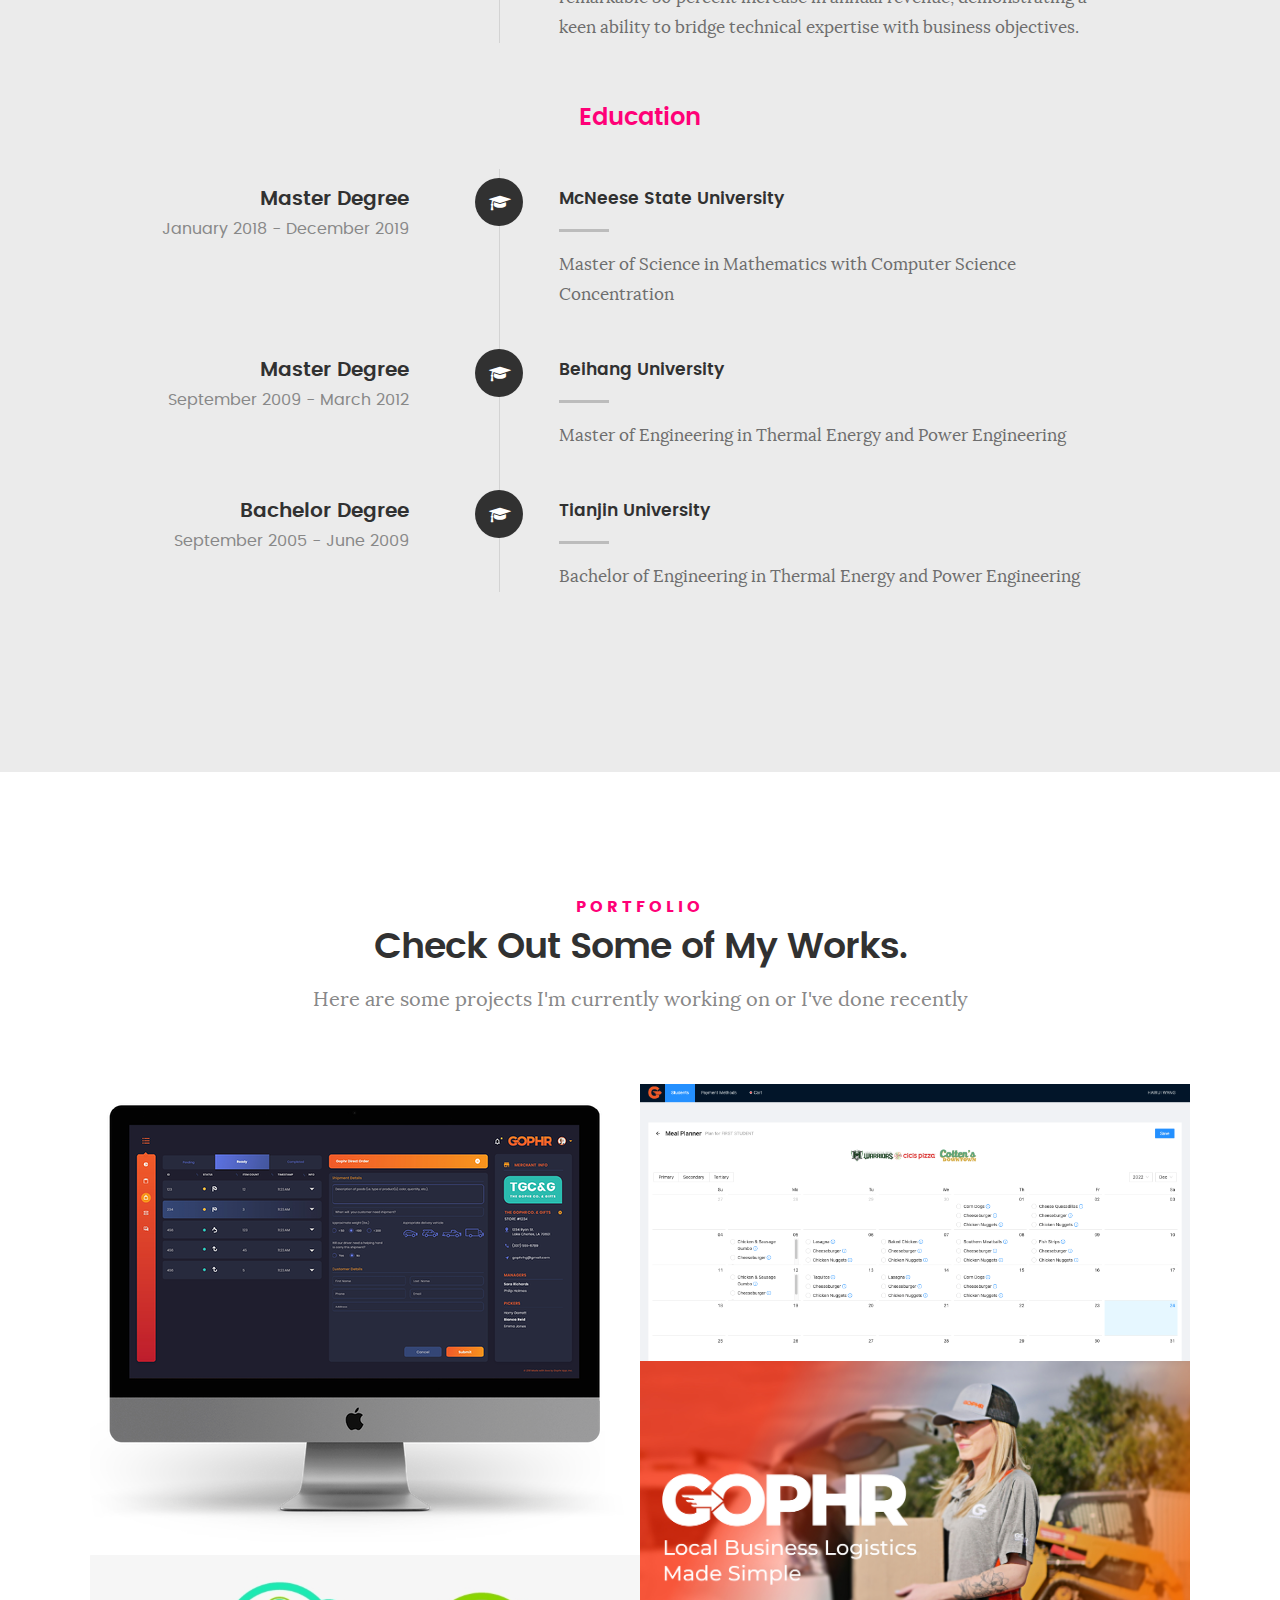
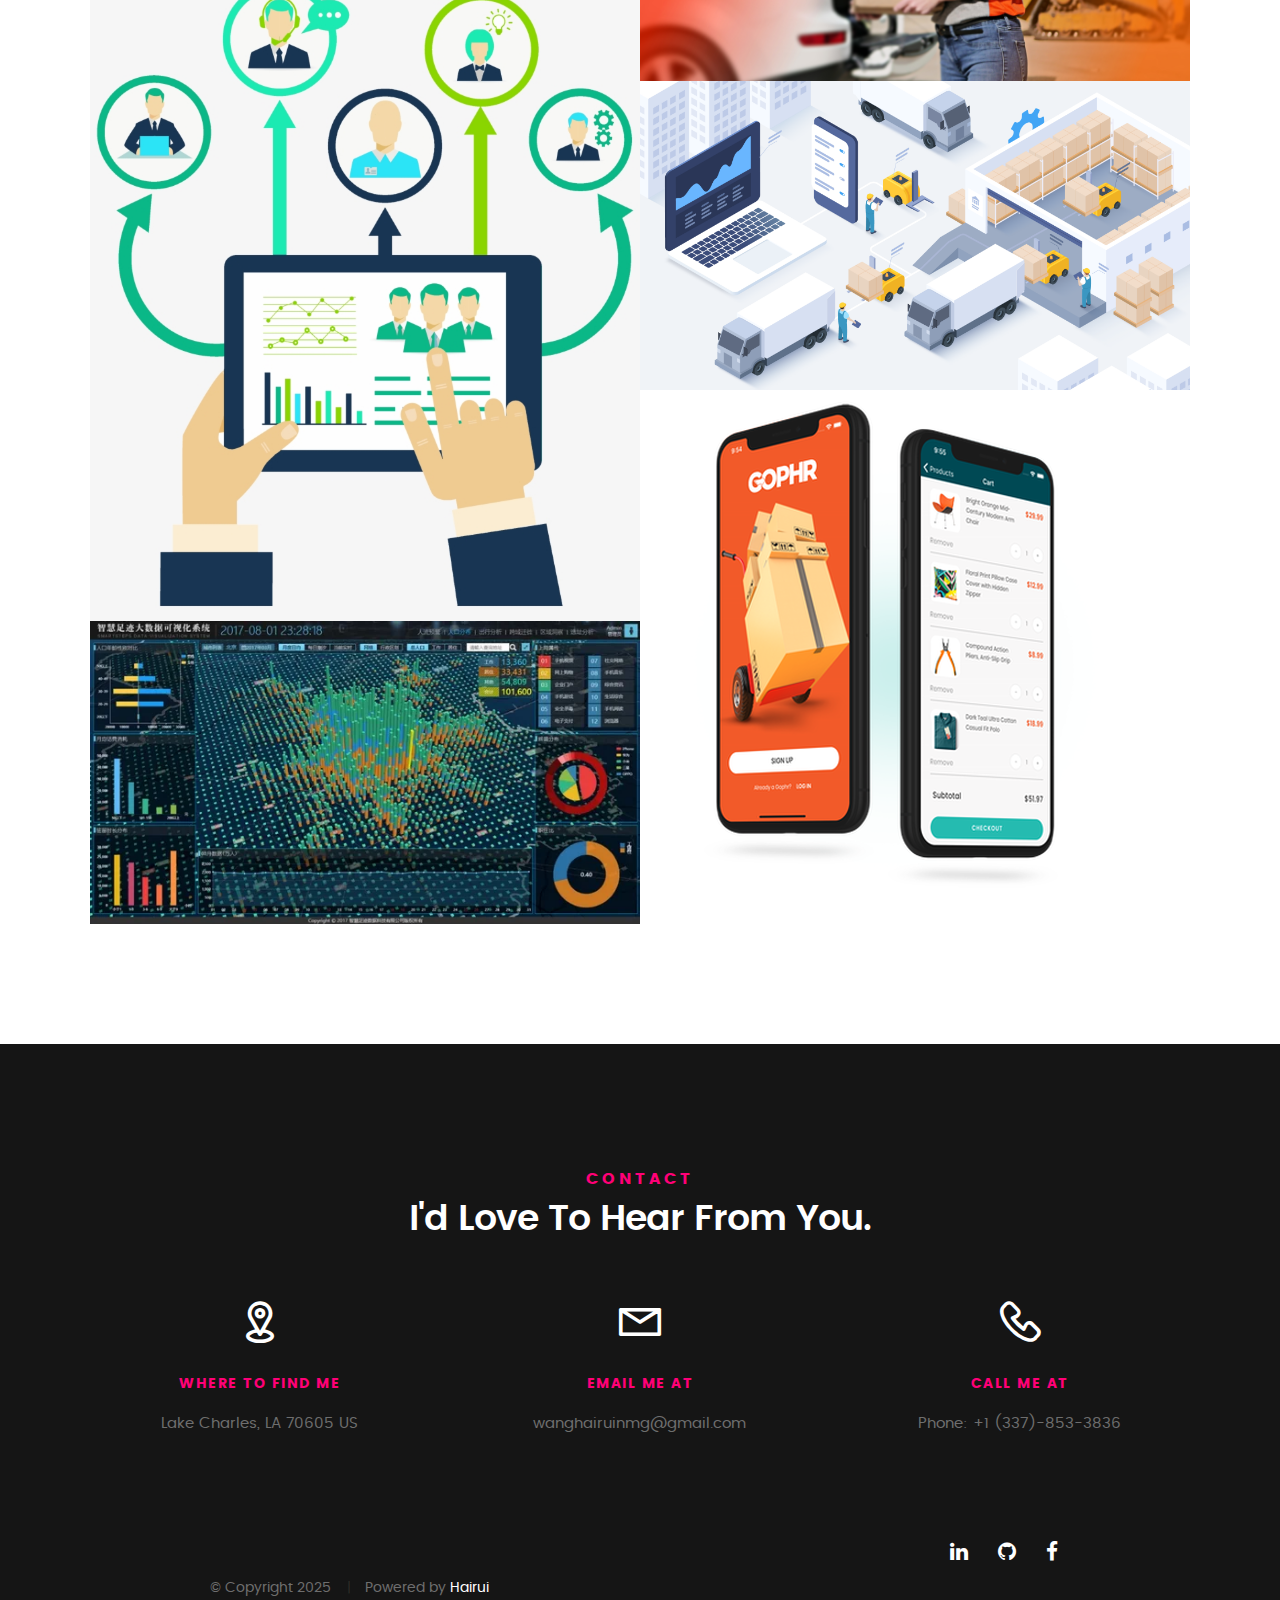
==== commit 73e0ea07: "update main info" ====
--- a/index.html
+++ b/index.html
@@ -173,7 +173,7 @@
 
                     <ul class="skill-bars">
                         <li>
-                            <div class="progress percent90"><span>95%</span></div>
+                            <div class="progress percent95"><span>95%</span></div>
                             <strong> JavaScript</strong>
                         </li>
                         <li>
@@ -181,16 +181,16 @@
                             <strong>Node.js</strong>
                         </li>
                         <li>
-                            <div class="progress percent85"><span>90%</span></div>
+                            <div class="progress percent90"><span>90%</span></div>
                             <strong>React.js</strong>
                         </li>
                         <li>
-                            <div class="progress percent70"><span>85%</span></div>
+                            <div class="progress percent85"><span>85%</span></div>
                             <strong>Next.js</strong>
                         </li>
 
                         <li>
-                            <div class="progress percent75"><span>75%</span></div>
+                            <div class="progress percent80"><span>80%</span></div>
                             <strong>PostgreSQL</strong>
                         </li>
                     </ul>
